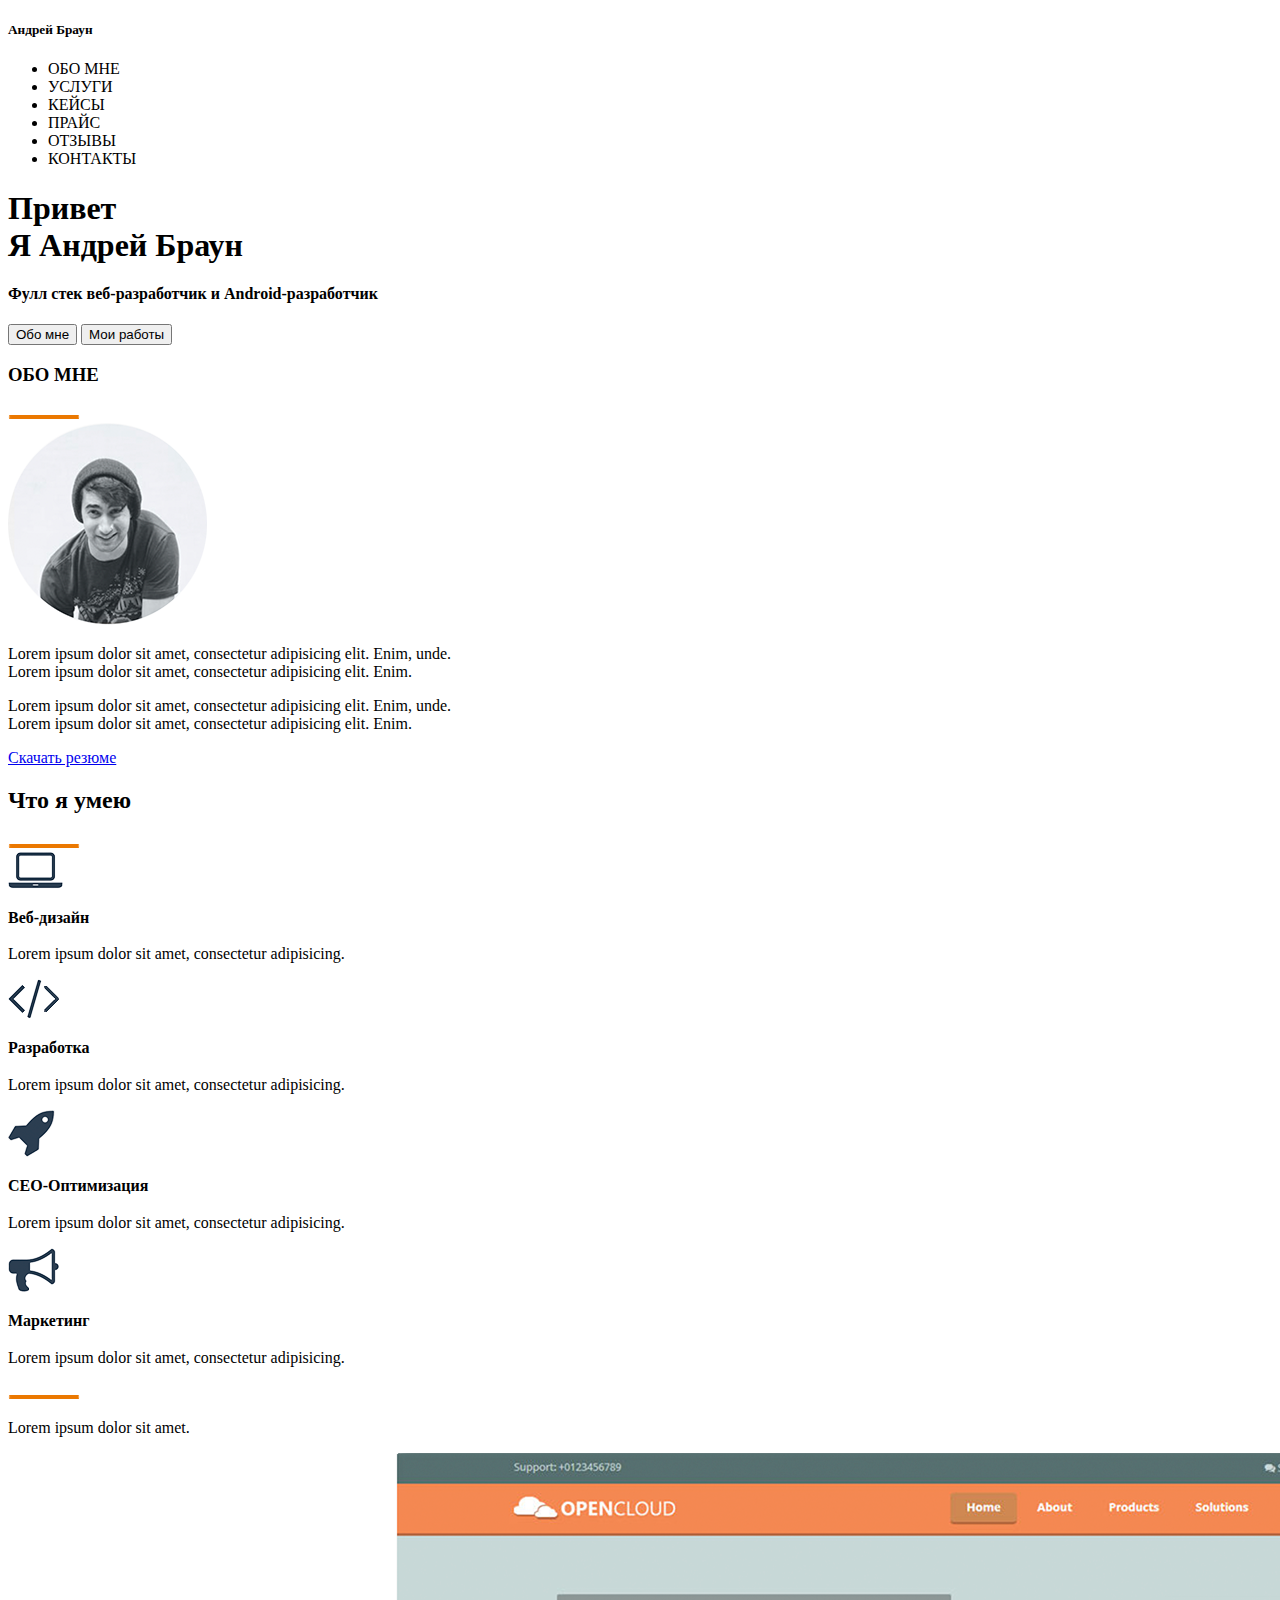
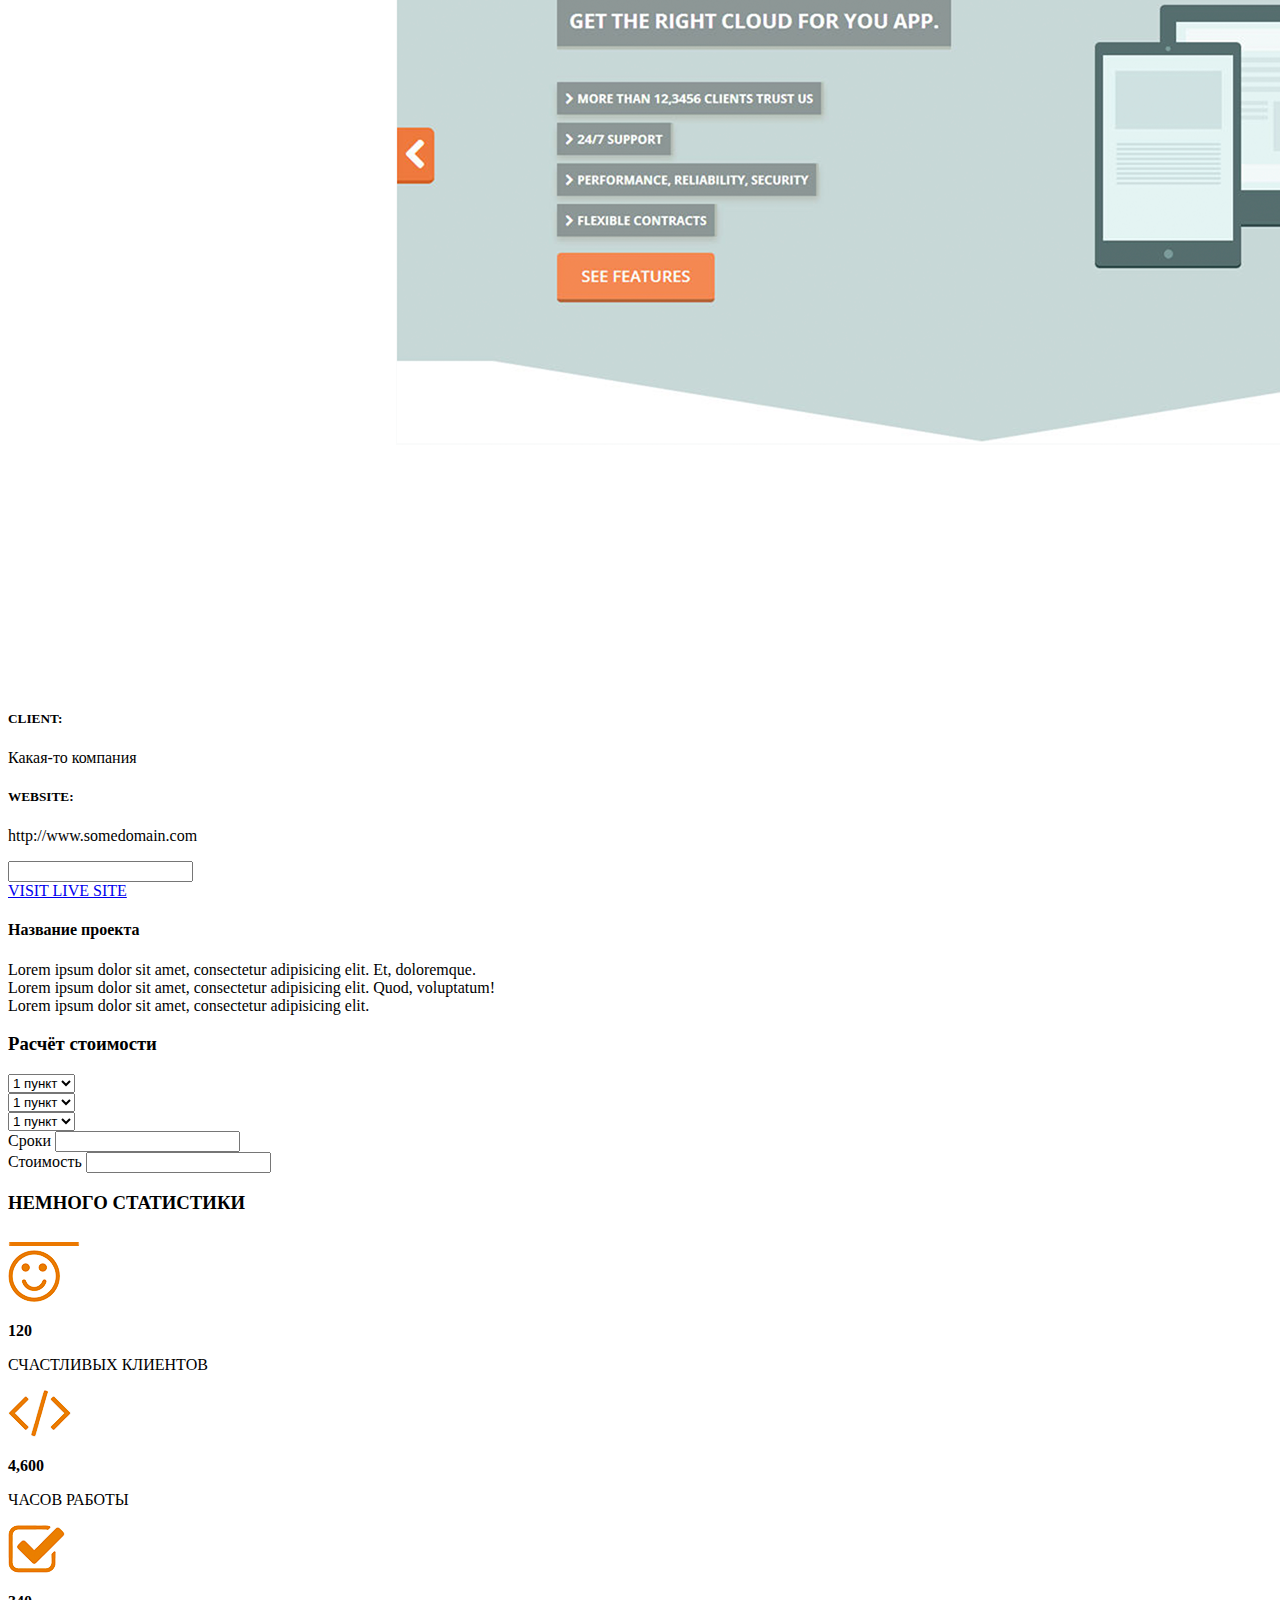
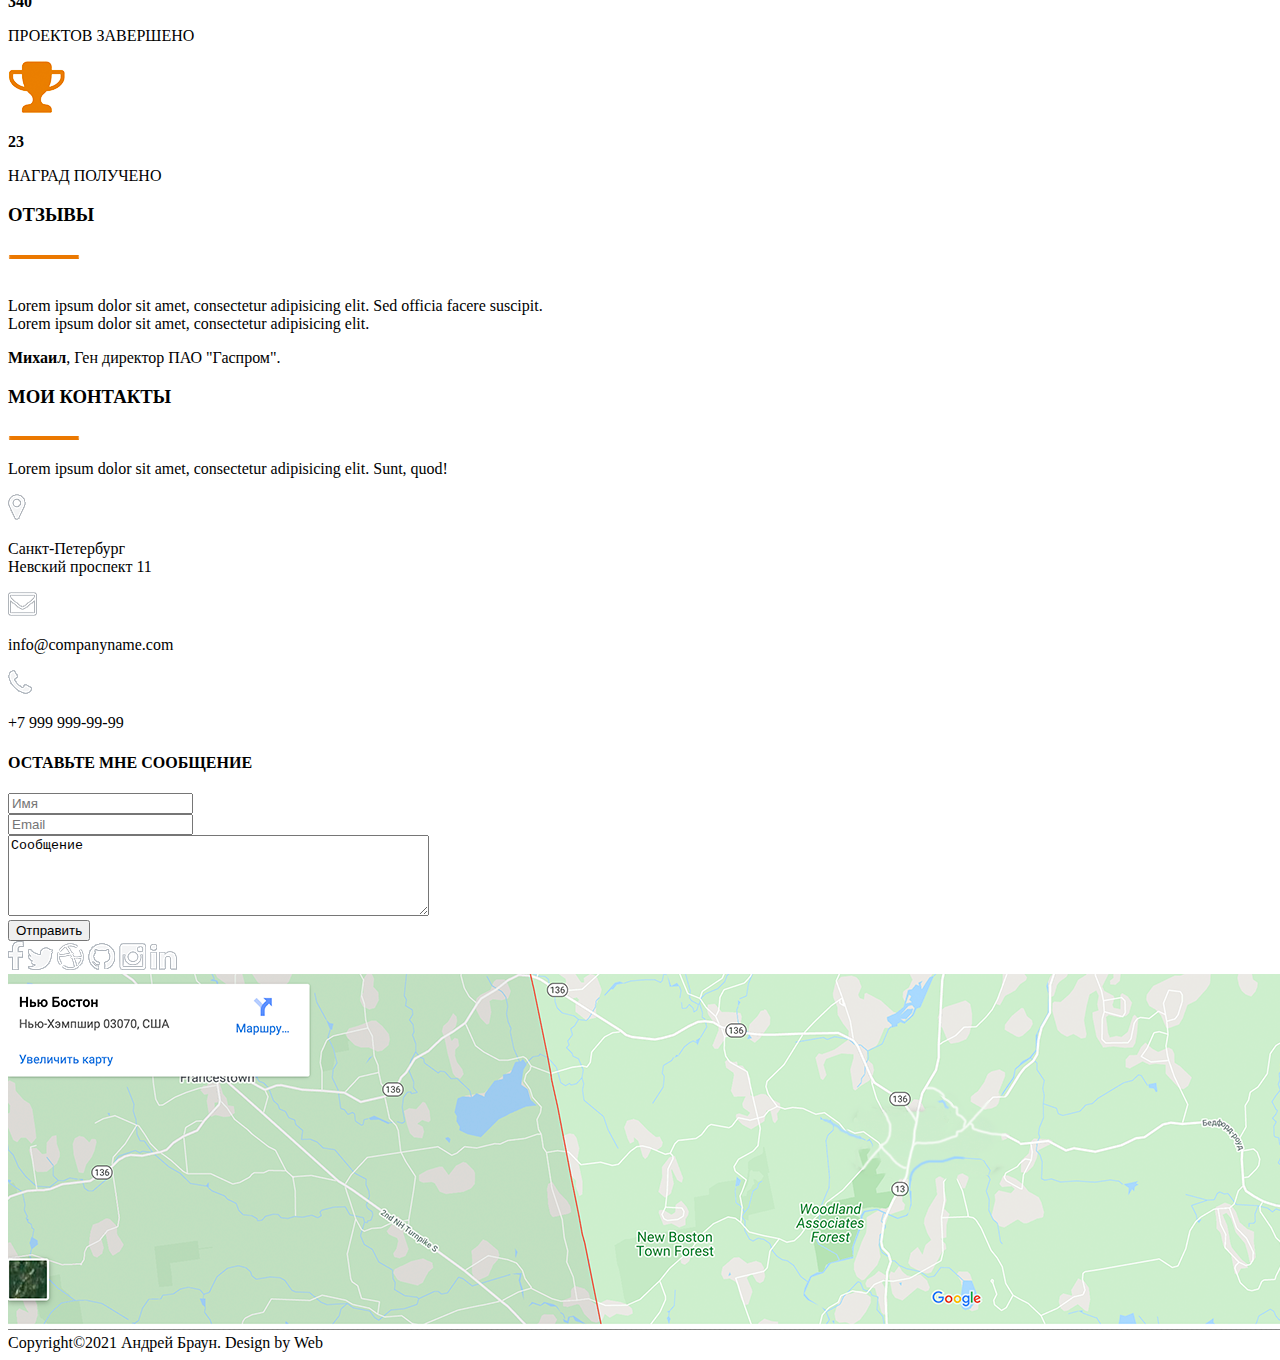
==== src/index.html @ 92b2afe1 "Залил дз на сервер" ====
<!DOCTYPE html>
<html lang="en">
<head>
    <meta charset="UTF-8">
    <title>Document</title>
    
</head>
<body>
    <header>
      <h5>Андрей Браун</h5>
       <nav>
        <div class="logo"></div>
            <div class="menu">
                <ul>
                    <li>ОБО МНЕ</li>
                    <li>УСЛУГИ</li>
                    <li>КЕЙСЫ</li>
                    <li>ПРАЙС</li>
                    <li>ОТЗЫВЫ</li>
                    <li>КОНТАКТЫ</li>
                </ul>
            </div>
        </nav>
    </header>
    
    <div class="main">
       <div class="title_container">
            <h1>
                Привет<br>
                Я Андрей Браун
            </h1>
            <h4>
                Фулл стек веб-разработчик и Android-разработчик
            </h4>
            <input type="submit" value="Обо мне">
            <input type="submit" value="Мои работы">
        </div>
    </div>
    
    <div class="about_me">
        <h3>ОБО МНЕ</h3>
        <img src="photo/Черта заголовка.png" alt="">
        <br>
        <img src="photo/фотка.png" alt="">
        <p>Lorem ipsum dolor sit amet, consectetur adipisicing elit. Enim, unde.<br>Lorem ipsum dolor sit amet, consectetur adipisicing elit. Enim.</p>
        <p>Lorem ipsum dolor sit amet, consectetur adipisicing elit. Enim, unde.<br>Lorem ipsum dolor sit amet, consectetur adipisicing elit. Enim.</p>
        <a href="#" download="resume"> Скачать резюме</a>
    </div>
    
    <div class="skills">
       <h2>Что я умею</h2>
           <img src="photo/Черта заголовка.png" alt="">
           <div class="skills_item">
              <img src="photo/ноут.png" alt="">
                <p><b>Веб-дизайн</b></p>
                <h3></h3>
                <p>Lorem ipsum dolor sit amet, consectetur adipisicing.</p>
           </div>
           <div class="skills_item">
              <img src="photo/знак.png" alt="">
               <p><b>Разработка</b></p>
                <h3></h3>
                <p>Lorem ipsum dolor sit amet, consectetur adipisicing.</p>
           </div>
           <div class="skills_item">
              <img src="photo/ракета.png" alt="">
               <p><b>CEO-Оптимизация</b></p>
                <h3></h3>
                <p>Lorem ipsum dolor sit amet, consectetur adipisicing.</p>
           </div>
           <div class="skills_item">
              <img src="photo/граммофон.png" alt="">
               <p><b>Маркетинг</b></p>
                <h3></h3>
                <p>Lorem ipsum dolor sit amet, consectetur adipisicing.</p>
           </div>
    </div>
    
    <div class=cases>
        <h3></h3>
        <img src="photo/Черта заголовка.png" alt="">
        <p>Lorem ipsum dolor sit amet.</p>
        <div class="descript">
            <img src="photo/фотка2.png" alt="">
            <h5>CLIENT:</h5>
            <p>Какая-то компания</p>
            <h5>WEBSITE:</h5>
            <p>http://www.somedomain.com</p>
            <input type="text">
        </div>
        <a href="#" download="live_site"> VISIT LIVE SITE</a>
        <div class="descript1">
            <h4>Название проекта</h4>
            <p>Lorem ipsum dolor sit amet, consectetur adipisicing elit. Et, doloremque.<br>Lorem ipsum dolor sit amet, consectetur adipisicing elit. Quod, voluptatum!<br>Lorem ipsum dolor sit amet, consectetur adipisicing elit.</p>
        </div>
    </div>
    
    <div class="cost_calculation">
        <h3>Расчёт стоимости</h3>
        <div class="type_of_site">
            <select name="list1" id="list">
                <option value="Opt1">1 пункт</option>
                <option value="Opt1">2 пункт</option>
                <option value="Opt1">3 пункт</option>
            </select>
        </div>
        <div class="design">
            <select name="list1" id="list">
                <option value="Opt1">1 пункт</option>
                <option value="Opt1">2 пункт</option>
                <option value="Opt1">3 пункт</option>
            </select>
        </div>
        <div class="adaptability">
            <select name="list1" id="list">
                <option value="Opt1">1 пункт</option>
                <option value="Opt1">2 пункт</option>
                <option value="Opt1">3 пункт</option>
            </select>
        </div>
        <div class="data">
           <div class="dedlines">
                <span>Сроки</span>
                <input type="number">
            </div>
            <div class="cost">
                <span>Стоимость</span>
                <input type="number">
            </div>
        </div>
    </div>
        
    <div class="statistics">
        <h3>НЕМНОГО СТАТИСТИКИ</h3>
        <img src="photo/Черта заголовка.png" alt="">
        <div class="smile">
            <img src="photo/смайл.png" alt="">
            <p><b>120</b></p>
            <p>СЧАСТЛИВЫХ КЛИЕНТОВ</p>
        </div>
        <div class="exp">
            <img src="photo/скобки.png" alt="">
            <p><b>4,600</b></p>
            <p>ЧАСОВ РАБОТЫ</p>
        </div>
        <div class="complete">
            <img src="photo/галочка.png" alt="">
            <p><b>340</b></p>
            <p>ПРОЕКТОВ ЗАВЕРШЕНО</p>
        </div>
        <div class="achive">
            <img src="photo/кубок.png" alt="">
            <p><b>23</b></p>
            <p>НАГРАД ПОЛУЧЕНО</p>
        </div>
    </div>
    
    <div class="reviews">
        <h3>ОТЗЫВЫ</h3>
        <img src="photo/Черта заголовка.png" alt="">
        <div class="feedback">
            <img src="" alt="">
            <p>Lorem ipsum dolor sit amet, consectetur adipisicing elit. Sed officia facere suscipit.<br>Lorem ipsum dolor sit amet, consectetur adipisicing elit.</p>
        </div>
        <div class="customer_info">
            <p><b>Михаил</b>, Ген директор ПАО "Гаспром".</p>
        </div>
    </div>
    
    <div class="my_contacts">
        <h3>МОИ КОНТАКТЫ</h3>
        <img src="photo/Черта заголовка.png" alt="">
        <p>Lorem ipsum dolor sit amet, consectetur adipisicing elit. Sunt, quod!</p>
        <div class="buttons">
            <div class="map">
                <img src="photo/гео.png" alt="">
                <p>Санкт-Петербург<br>Невский проспект 11</p>
            </div>
            <div class="email">
                <img src="photo/конверт.png" alt="">
                <p>info@companyname.com</p>
            </div>
            <div class="phone_number">
                <img src="photo/труба.png" alt="">
                <p>+7 999 999-99-99</p>
            </div>
        </div>
        <div class="letter">
            <h4>ОСТАВЬТЕ МНЕ СООБЩЕНИЕ</h4>
            <div class="name">
                <input type="text" name="text_input" placeholder="Имя">
            </div>
            <div class="email">
                <input type="text" name="text_input" placeholder="Email">
            </div>
            <div class="name">
                <textarea name="" id="" cols="50" rows="5">
Сообщение
                </textarea>
            </div>
            <div class="submit">
                <input type="submit" value="Отправить">
            </div>
            <img src="photo/фб.png" alt="">
            <img src="photo/твитер.png" alt="">
            <img src="photo/мяч.png" alt="">
            <img src="photo/киса.png" alt="">
            <img src="photo/инст.png" alt="">
            <img src="photo/ин.png" alt="">
        </div>
    </div>
    
    <div class="map">
        <img src="photo/Карта копия.png" alt="">
    </div>
    
    <footer>
        Copyright©2021 Андрей Браун. Design by Web
    </footer>
    
</body>
</html>
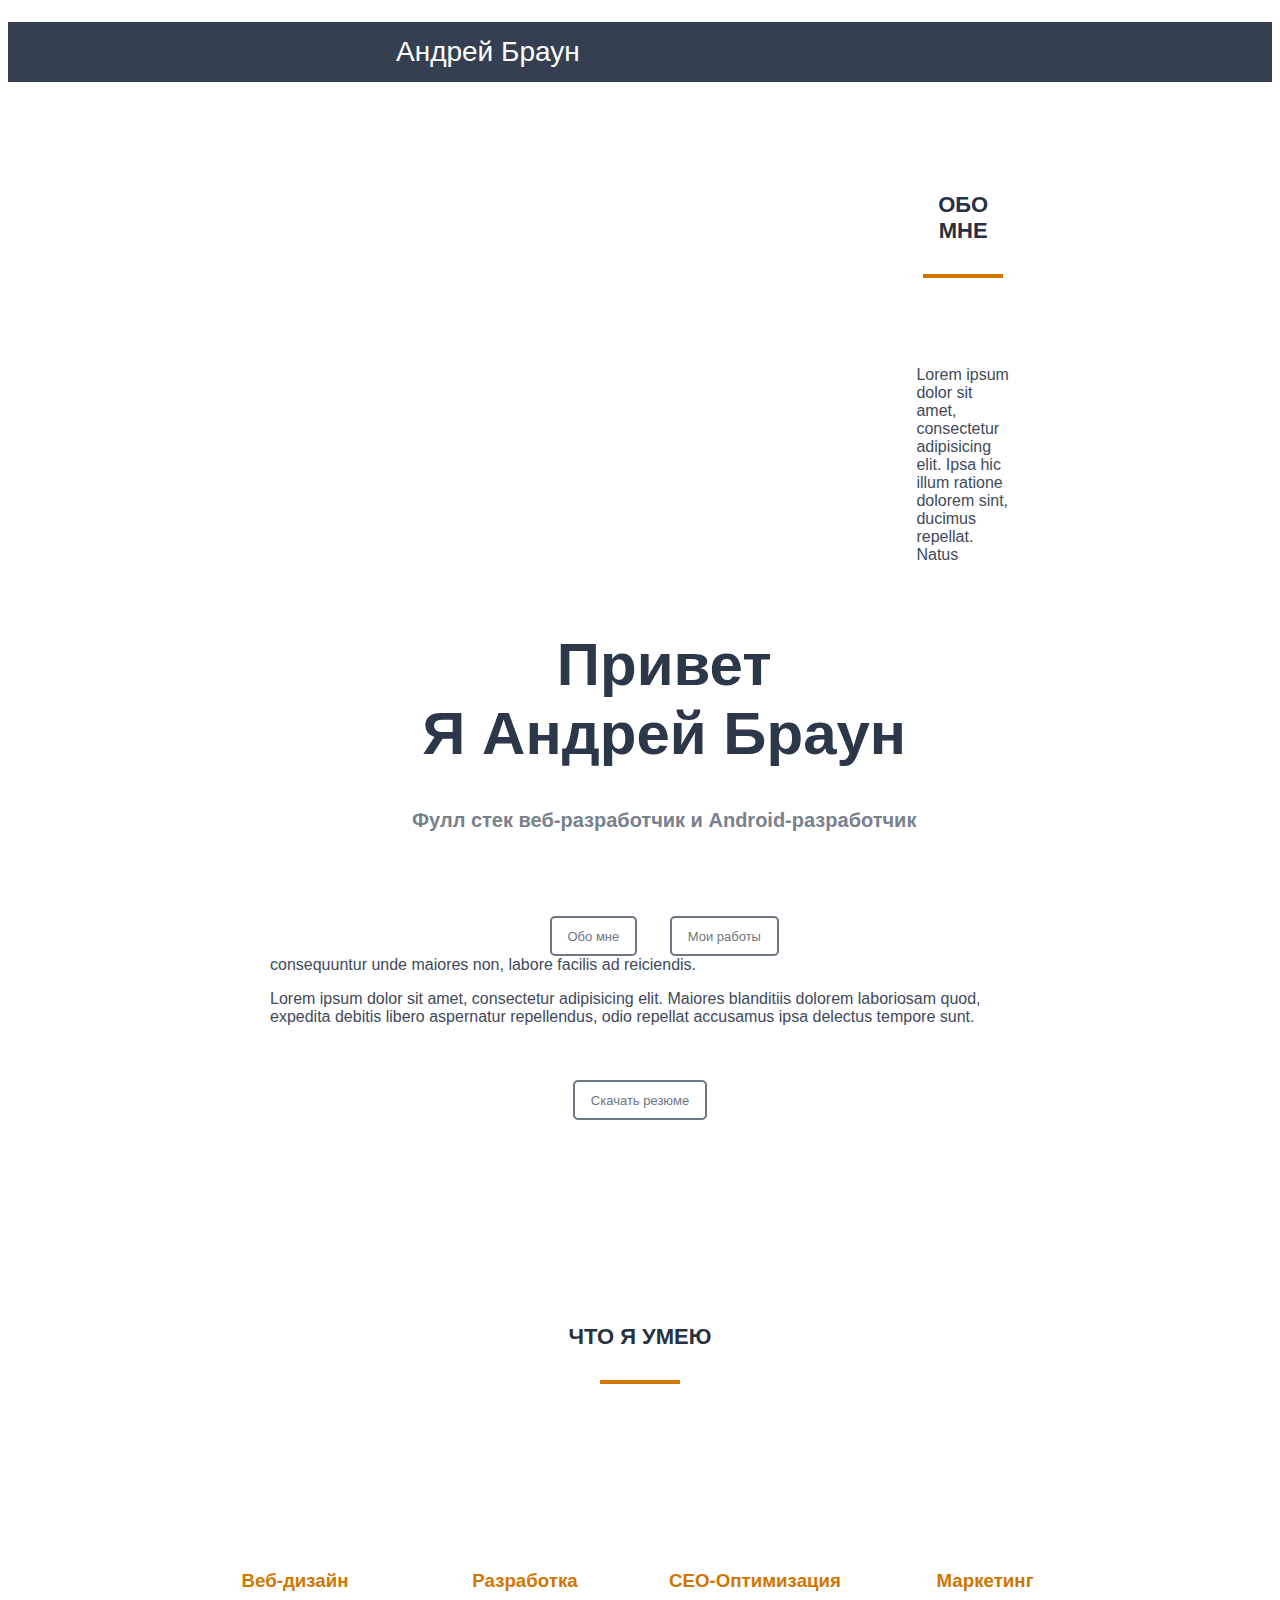
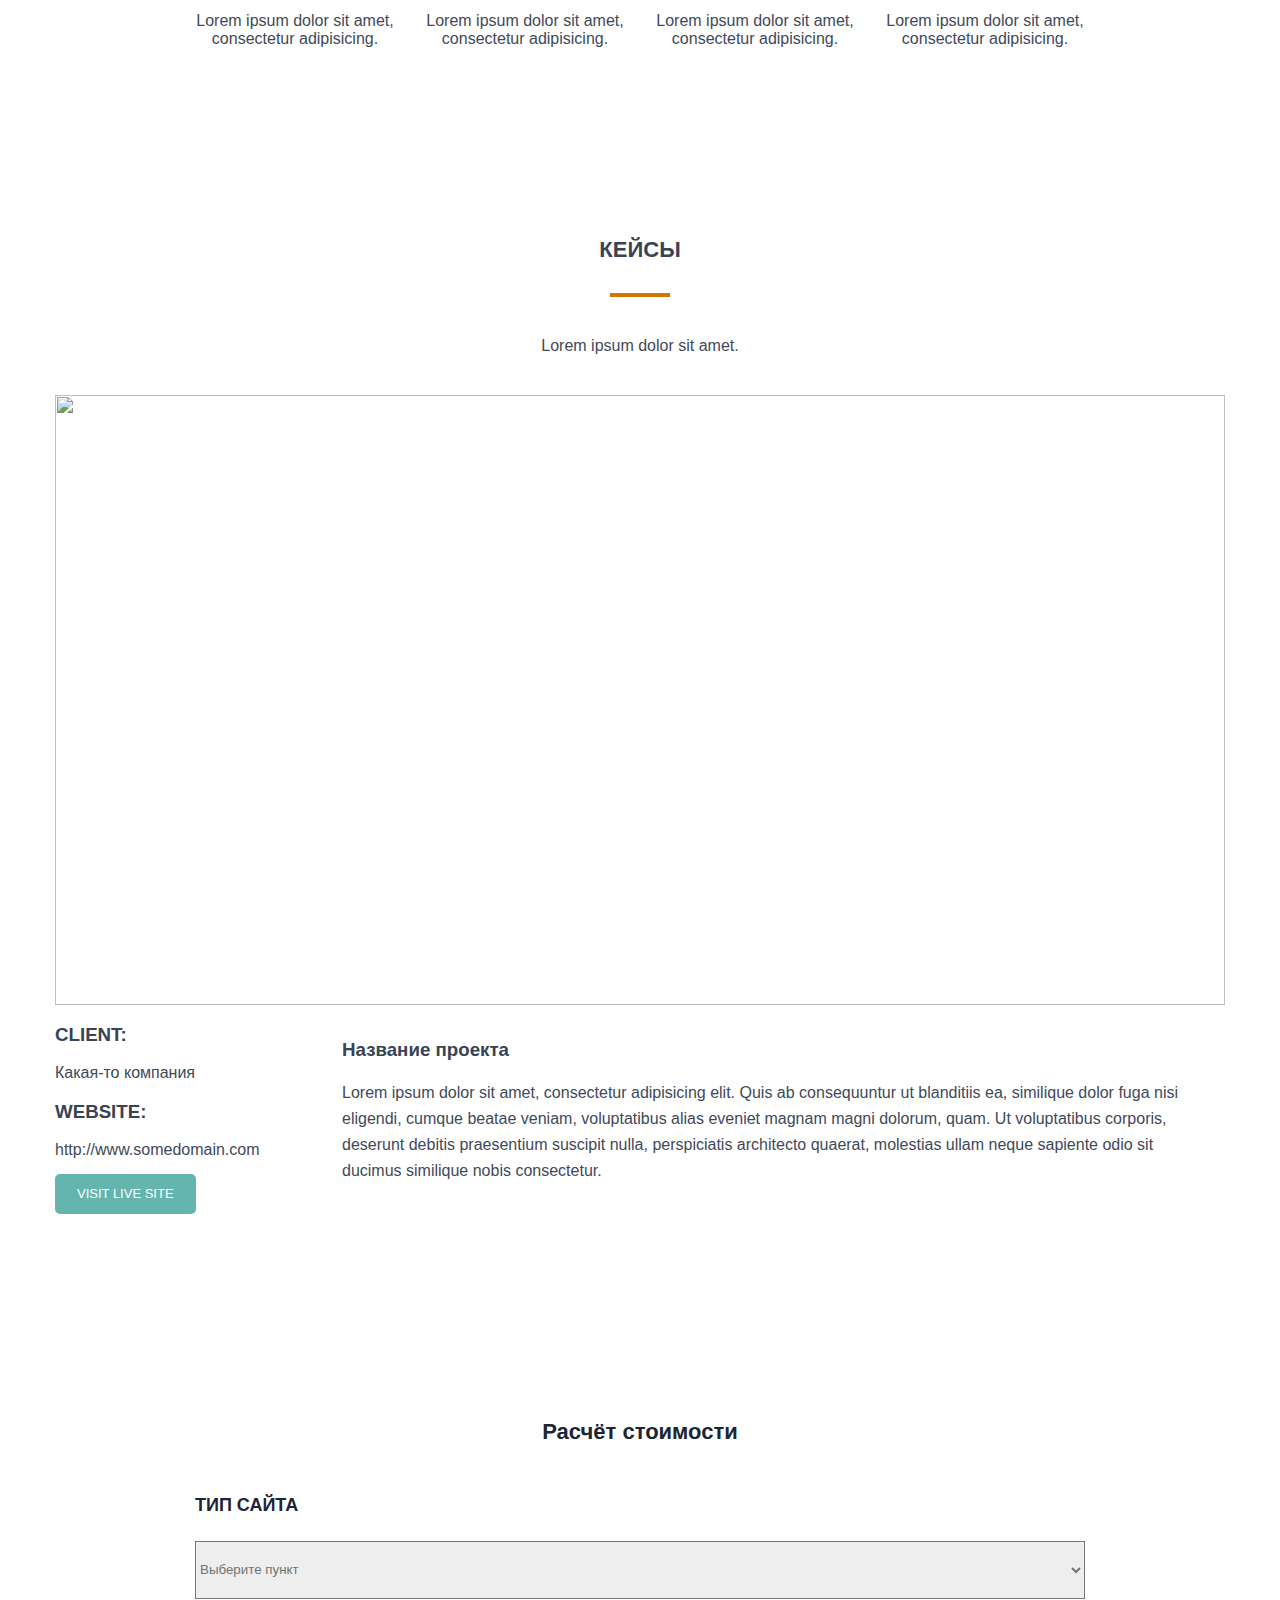
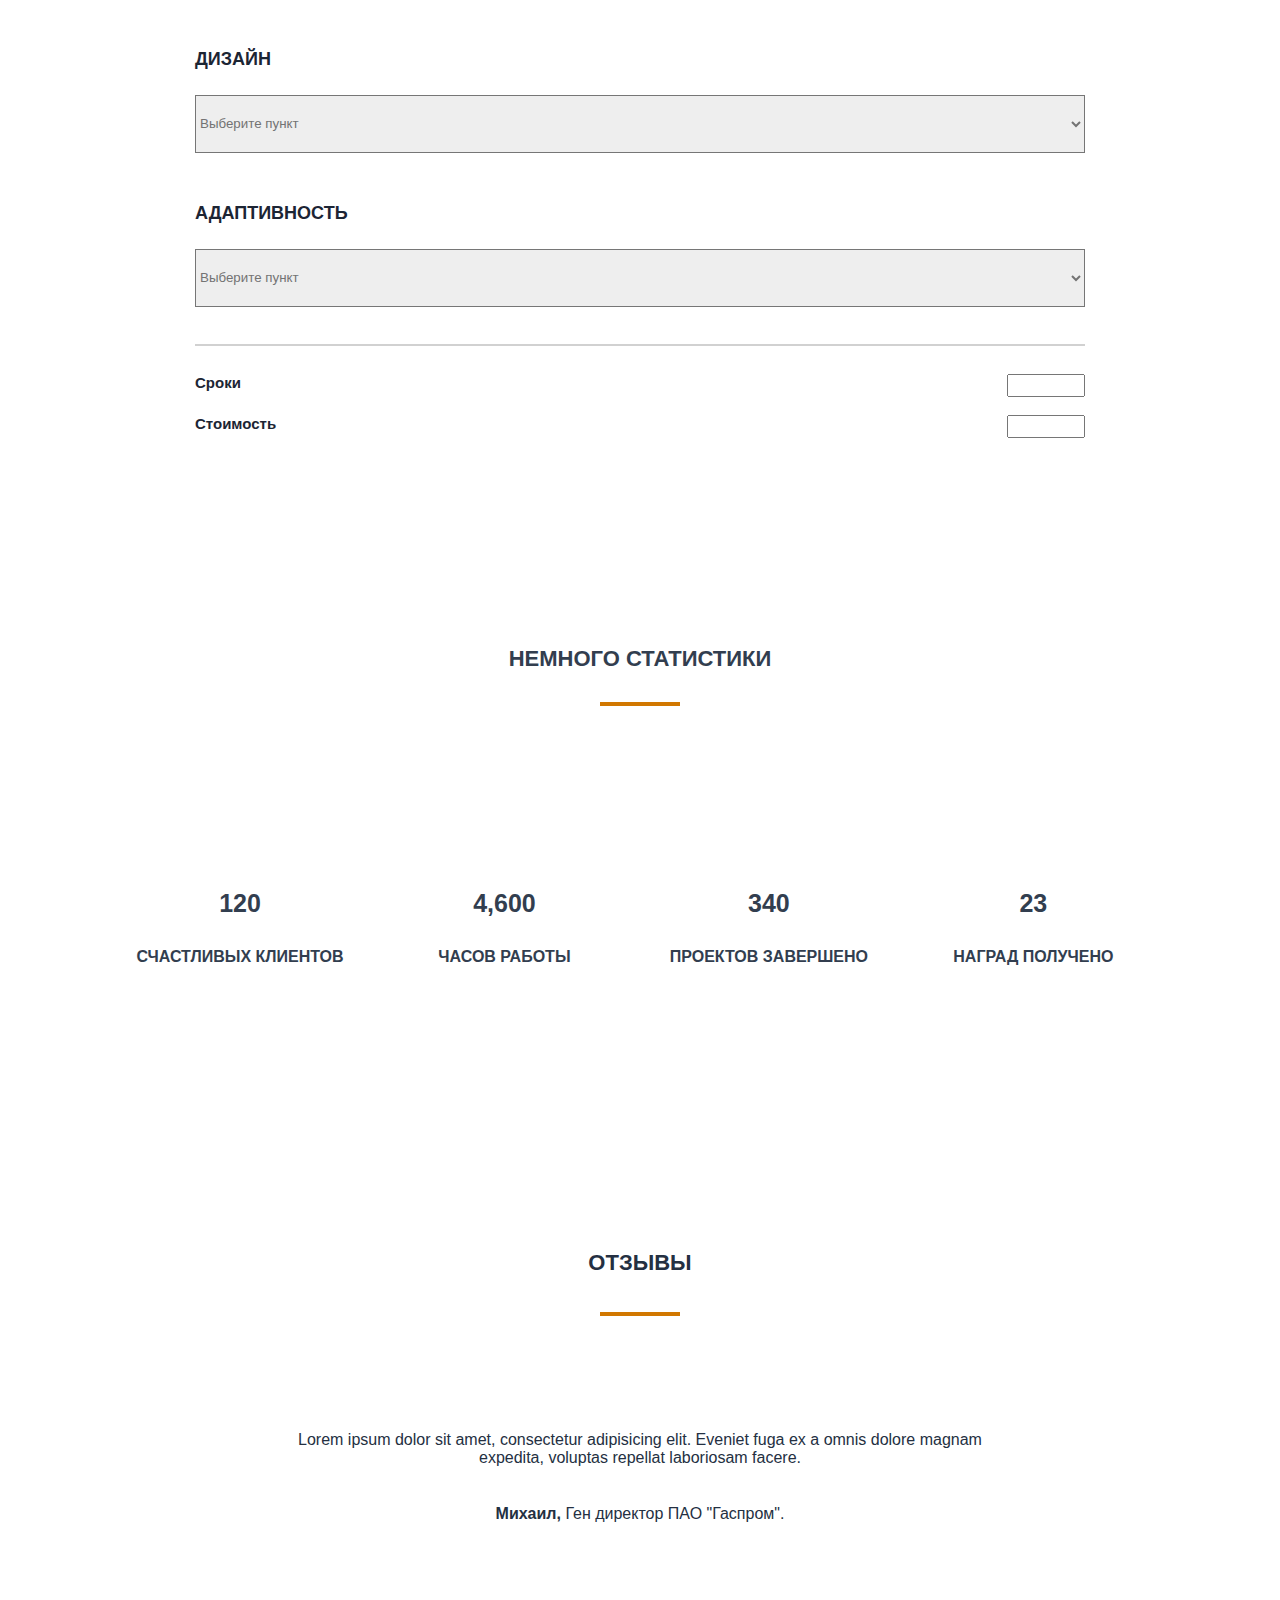
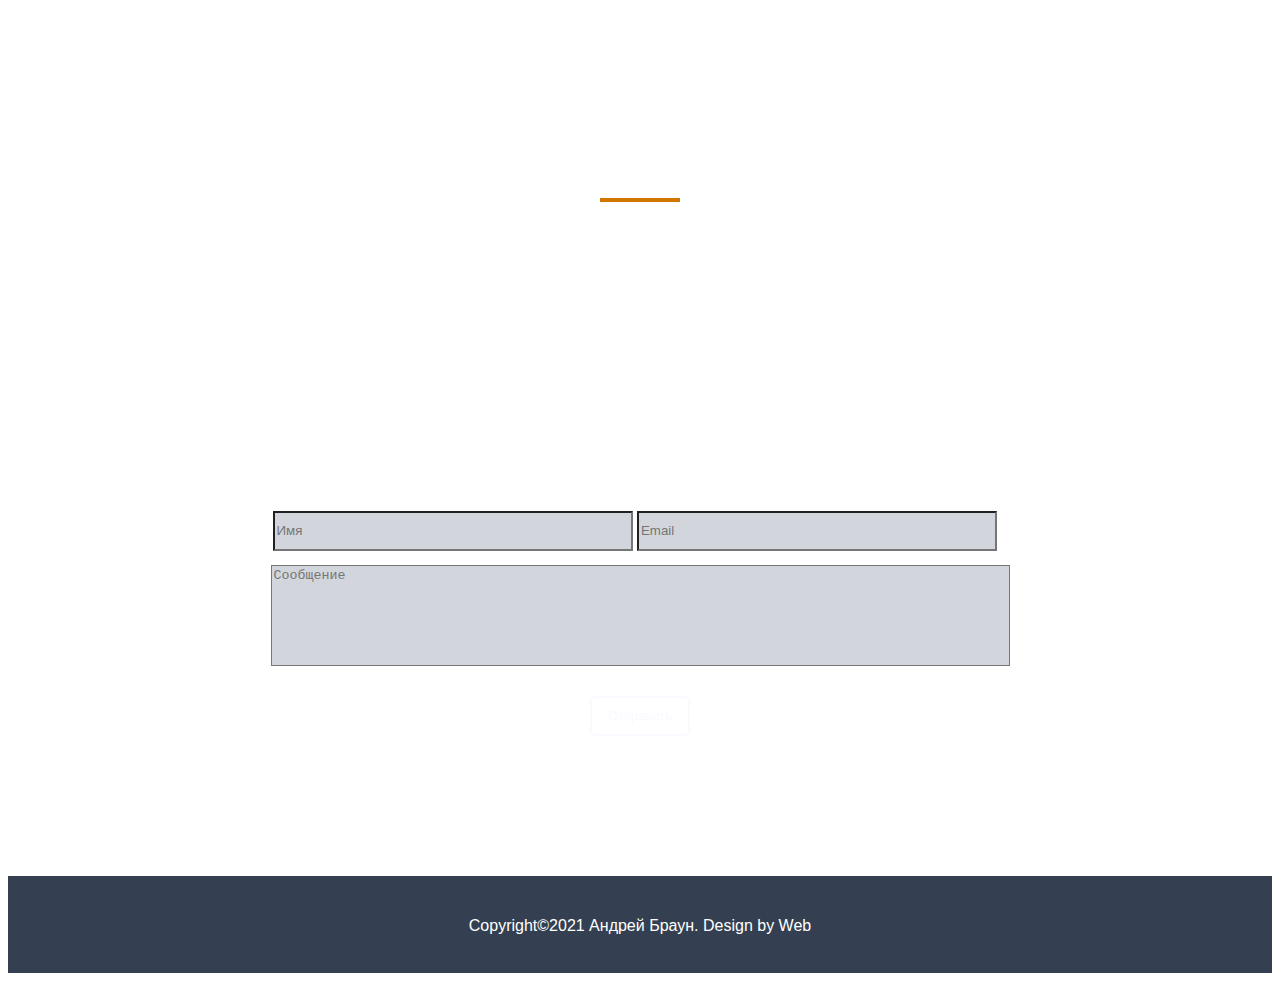
==== commit f0eb9441: "Add files via upload" ====
--- a/src/index.html
+++ b/src/index.html
@@ -2,14 +2,14 @@
 <html lang="en">
 <head>
     <meta charset="UTF-8">
-    <title>Document</title>
-    
+    <link rel="stylesheet" href="css/reset.css">
+    <link rel="stylesheet" href="css/style.css">
 </head>
 <body>
     <header>
-      <h5>Андрей Браун</h5>
+      <h5></h5>
        <nav>
-        <div class="logo"></div>
+        <div class="logo">Андрей Браун</div>
             <div class="menu">
                 <ul>
                     <li>ОБО МНЕ</li>
@@ -38,184 +38,210 @@
     </div>
     
     <div class="about_me">
-        <h3>ОБО МНЕ</h3>
-        <img src="photo/Черта заголовка.png" alt="">
+        <h2>ОБО МНЕ</h2>
+        <hr>
         <br>
-        <img src="photo/фотка.png" alt="">
-        <p>Lorem ipsum dolor sit amet, consectetur adipisicing elit. Enim, unde.<br>Lorem ipsum dolor sit amet, consectetur adipisicing elit. Enim.</p>
-        <p>Lorem ipsum dolor sit amet, consectetur adipisicing elit. Enim, unde.<br>Lorem ipsum dolor sit amet, consectetur adipisicing elit. Enim.</p>
-        <a href="#" download="resume"> Скачать резюме</a>
+        <img src="img/фотка.png" alt="">
+        <p class="firstTxt">Lorem ipsum dolor sit amet, consectetur adipisicing elit. Ipsa hic illum ratione dolorem sint, ducimus repellat. Natus consequuntur unde maiores non, labore facilis ad reiciendis.</p>
+        <p class="secondTxt">Lorem ipsum dolor sit amet, consectetur adipisicing elit. Maiores blanditiis dolorem laboriosam quod, expedita debitis libero aspernatur repellendus, odio repellat accusamus ipsa delectus tempore sunt.</p>
+        <input type="submit" value="Скачать резюме">
     </div>
     
     <div class="skills">
+      <div class="my_skills">
        <h2>Что я умею</h2>
-           <img src="photo/Черта заголовка.png" alt="">
-           <div class="skills_item">
-              <img src="photo/ноут.png" alt="">
-                <p><b>Веб-дизайн</b></p>
-                <h3></h3>
-                <p>Lorem ipsum dolor sit amet, consectetur adipisicing.</p>
-           </div>
-           <div class="skills_item">
-              <img src="photo/знак.png" alt="">
-               <p><b>Разработка</b></p>
-                <h3></h3>
-                <p>Lorem ipsum dolor sit amet, consectetur adipisicing.</p>
-           </div>
-           <div class="skills_item">
-              <img src="photo/ракета.png" alt="">
-               <p><b>CEO-Оптимизация</b></p>
-                <h3></h3>
-                <p>Lorem ipsum dolor sit amet, consectetur adipisicing.</p>
-           </div>
-           <div class="skills_item">
-              <img src="photo/граммофон.png" alt="">
-               <p><b>Маркетинг</b></p>
-                <h3></h3>
-                <p>Lorem ipsum dolor sit amet, consectetur adipisicing.</p>
-           </div>
+          <hr>
+           <div class="skills_item">
+              <img src="img/ноут.png" alt="">
+                <h3>Веб-дизайн</h3>
+                <p>Lorem ipsum dolor sit amet, consectetur adipisicing.</p>
+           </div>
+           <div class="skills_item">
+              <img src="img/знак.png" alt="">
+                <h3>Разработка</h3>
+                <p>Lorem ipsum dolor sit amet, consectetur adipisicing.</p>
+           </div>
+           <div class="skills_item">
+              <img src="img/ракета.png" alt="">
+                <h3>CEO-Оптимизация</h3>
+                <p>Lorem ipsum dolor sit amet, consectetur adipisicing.</p>
+           </div>
+           <div class="skills_item">
+              <img src="img/граммофон.png" alt="">
+                <h3>Маркетинг</h3>
+                <p>Lorem ipsum dolor sit amet, consectetur adipisicing.</p>
+           </div>
+           <div class="clear"></div>
+        </div>
     </div>
     
     <div class=cases>
-        <h3></h3>
-        <img src="photo/Черта заголовка.png" alt="">
-        <p>Lorem ipsum dolor sit amet.</p>
+        <h2>КЕЙСЫ</h2>
+        <hr>
+        <p class="post_h">Lorem ipsum dolor sit amet.</p>
+        <img src="img/фотка2.jpg" alt="">
         <div class="descript">
-            <img src="photo/фотка2.png" alt="">
-            <h5>CLIENT:</h5>
-            <p>Какая-то компания</p>
-            <h5>WEBSITE:</h5>
-            <p>http://www.somedomain.com</p>
-            <input type="text">
-        </div>
-        <a href="#" download="live_site"> VISIT LIVE SITE</a>
-        <div class="descript1">
-            <h4>Название проекта</h4>
-            <p>Lorem ipsum dolor sit amet, consectetur adipisicing elit. Et, doloremque.<br>Lorem ipsum dolor sit amet, consectetur adipisicing elit. Quod, voluptatum!<br>Lorem ipsum dolor sit amet, consectetur adipisicing elit.</p>
-        </div>
+           <div class="descript1">
+                <h3>CLIENT:</h3>
+                <p>Какая-то компания</p>
+                <h3>WEBSITE:</h3>
+                <p>http://www.somedomain.com</p>
+                <input type="submit" value="VISIT LIVE SITE">
+            </div>
+            <div class="descript2">
+                <h3>Название проекта</h3>
+                <p>Lorem ipsum dolor sit amet, consectetur adipisicing elit. Quis ab consequuntur ut blanditiis ea, similique dolor fuga nisi eligendi, cumque beatae veniam, voluptatibus alias eveniet magnam magni dolorum, quam. Ut voluptatibus corporis, deserunt debitis praesentium suscipit nulla, perspiciatis architecto quaerat, molestias ullam neque sapiente odio sit ducimus similique nobis consectetur.</p>
+            </div>
+        </div>
+        <div class="clear"></div>
     </div>
     
     <div class="cost_calculation">
-        <h3>Расчёт стоимости</h3>
+        <h2>Расчёт стоимости</h2>
         <div class="type_of_site">
-            <select name="list1" id="list">
-                <option value="Opt1">1 пункт</option>
-                <option value="Opt1">2 пункт</option>
-                <option value="Opt1">3 пункт</option>
+           <h3>ТИП САЙТА</h3>
+            <select class="mySelect" name="list1" id="list">
+                <option value="1" selected disabled>Выберите пункт</option>
+                <option value="2">1 пункт</option>
+                <option value="3">2 пункт</option>
+                <option value="4">3 пункт</option>
             </select>
         </div>
         <div class="design">
-            <select name="list1" id="list">
-                <option value="Opt1">1 пункт</option>
-                <option value="Opt1">2 пункт</option>
-                <option value="Opt1">3 пункт</option>
+           <h3>ДИЗАЙН</h3>
+            <select class="mySelect" name="list1" id="list">
+               <option value="1" selected disabled>Выберите пункт</option>
+                <option value="2">1 пункт</option>
+                <option value="3">2 пункт</option>
+                <option value="4">3 пункт</option>
             </select>
         </div>
         <div class="adaptability">
-            <select name="list1" id="list">
-                <option value="Opt1">1 пункт</option>
-                <option value="Opt1">2 пункт</option>
-                <option value="Opt1">3 пункт</option>
+           <h3>АДАПТИВНОСТЬ</h3>
+            <select class="mySelect" name="list1" id="list">
+               <option value="1" selected disabled>Выберите пункт</option>
+                <option value="2">1 пункт</option>
+                <option value="3">2 пункт</option>
+                <option value="4">3 пункт</option>
             </select>
         </div>
+        <hr>
         <div class="data">
-           <div class="dedlines">
+           <div class="deadlines">
                 <span>Сроки</span>
-                <input type="number">
+                <div class="inone">
+                    <input type="number">
+                </div>
             </div>
             <div class="cost">
                 <span>Стоимость</span>
-                <input type="number">
+                <div class="intwo">
+                    <input type="number">
+                </div>
             </div>
         </div>
     </div>
         
     <div class="statistics">
-        <h3>НЕМНОГО СТАТИСТИКИ</h3>
-        <img src="photo/Черта заголовка.png" alt="">
-        <div class="smile">
-            <img src="photo/смайл.png" alt="">
-            <p><b>120</b></p>
-            <p>СЧАСТЛИВЫХ КЛИЕНТОВ</p>
-        </div>
-        <div class="exp">
-            <img src="photo/скобки.png" alt="">
-            <p><b>4,600</b></p>
-            <p>ЧАСОВ РАБОТЫ</p>
-        </div>
-        <div class="complete">
-            <img src="photo/галочка.png" alt="">
-            <p><b>340</b></p>
-            <p>ПРОЕКТОВ ЗАВЕРШЕНО</p>
-        </div>
-        <div class="achive">
-            <img src="photo/кубок.png" alt="">
-            <p><b>23</b></p>
-            <p>НАГРАД ПОЛУЧЕНО</p>
-        </div>
+        <h2>НЕМНОГО СТАТИСТИКИ</h2>
+        <hr>
+        <div class="statistics_container">
+            <div class="statistics_item">
+                <img src="img/смайл.png" alt="">
+                <h3>120</h3>
+                <p>СЧАСТЛИВЫХ КЛИЕНТОВ</p>
+            </div>
+            <div class="statistics_item">
+                <img src="img/скобки.png" alt="">
+                <h3>4,600</h3>
+                <p>ЧАСОВ РАБОТЫ</p>
+            </div>
+            <div class="statistics_item">
+                <img src="img/галочка.png" alt="">
+                <h3>340</h3>
+                <p>ПРОЕКТОВ ЗАВЕРШЕНО</p>
+            </div>
+            <div class="statistics_item">
+                <img src="img/кубок.png" alt="">
+                <h3>23</h3>
+                <p>НАГРАД ПОЛУЧЕНО</p>
+            </div>
+        </div>
+        <div class="clear"></div>
     </div>
     
     <div class="reviews">
-        <h3>ОТЗЫВЫ</h3>
-        <img src="photo/Черта заголовка.png" alt="">
+        <h2>ОТЗЫВЫ</h2>
+        <hr>
         <div class="feedback">
-            <img src="" alt="">
-            <p>Lorem ipsum dolor sit amet, consectetur adipisicing elit. Sed officia facere suscipit.<br>Lorem ipsum dolor sit amet, consectetur adipisicing elit.</p>
+            <img src="img/фотка3.png" alt="">
+            <p>Lorem ipsum dolor sit amet, consectetur adipisicing elit. Eveniet fuga ex a omnis dolore magnam expedita, voluptas repellat laboriosam facere.</p>
         </div>
         <div class="customer_info">
-            <p><b>Михаил</b>, Ген директор ПАО "Гаспром".</p>
+            <p><span>Михаил,</span> Ген директор ПАО "Гаспром".</p>
         </div>
     </div>
     
     <div class="my_contacts">
-        <h3>МОИ КОНТАКТЫ</h3>
-        <img src="photo/Черта заголовка.png" alt="">
+        <h2>МОИ КОНТАКТЫ</h2>
+        <hr>
         <p>Lorem ipsum dolor sit amet, consectetur adipisicing elit. Sunt, quod!</p>
         <div class="buttons">
-            <div class="map">
-                <img src="photo/гео.png" alt="">
-                <p>Санкт-Петербург<br>Невский проспект 11</p>
-            </div>
-            <div class="email">
-                <img src="photo/конверт.png" alt="">
+            <div class="buttons_item">
+                <img src="img/гео.png" alt="">
+                <p class="geo">Санкт-Петербург Невский проспект 11</p>
+            </div>
+            <div class="buttons_item">
+                <img src="img/конверт.png" alt="">
                 <p>info@companyname.com</p>
             </div>
-            <div class="phone_number">
-                <img src="photo/труба.png" alt="">
+            <div class="buttons_item">
+                <img src="img/труба.png" alt="">
                 <p>+7 999 999-99-99</p>
             </div>
+            <div class="clear"></div>
         </div>
         <div class="letter">
-            <h4>ОСТАВЬТЕ МНЕ СООБЩЕНИЕ</h4>
-            <div class="name">
-                <input type="text" name="text_input" placeholder="Имя">
-            </div>
-            <div class="email">
-                <input type="text" name="text_input" placeholder="Email">
-            </div>
-            <div class="name">
-                <textarea name="" id="" cols="50" rows="5">
-Сообщение
-                </textarea>
+            <h2>ОСТАВЬТЕ МНЕ СООБЩЕНИЕ</h2>
+            <div class="namema">
+                <input class="dat" type="text" name="text_input" placeholder="Имя">
+                <input class="dat" type="text" name="text_input" placeholder="Email">
+            </div>
+            <div class="lett">
+                <textarea placeholder="Сообщение" name="" id="" cols="50" rows="5"></textarea>
             </div>
             <div class="submit">
                 <input type="submit" value="Отправить">
             </div>
-            <img src="photo/фб.png" alt="">
-            <img src="photo/твитер.png" alt="">
-            <img src="photo/мяч.png" alt="">
-            <img src="photo/киса.png" alt="">
-            <img src="photo/инст.png" alt="">
-            <img src="photo/ин.png" alt="">
+            <div class="socials">
+               <div class="networks">
+                   <img src="img/фб.png" alt="">
+               </div>
+               <div class="networks">
+                   <img src="img/твитер.png" alt="">
+               </div>
+               <div class="networks">
+                   <img src="img/мяч.png" alt="">
+               </div>
+               <div class="networks">
+                   <img src="img/киса.png" alt="">
+               </div>
+               <div class="networks">
+                   <img src="img/инст.png" alt="">
+               </div>
+               <div class="networks">
+                   <img src="img/ин.png" alt="">
+               </div>  
+            </div>
         </div>
     </div>
     
     <div class="map">
-        <img src="photo/Карта копия.png" alt="">
+        <img src="img/mappa.jpg" alt="">
     </div>
     
     <footer>
-        Copyright©2021 Андрей Браун. Design by Web
+        <p>Copyright©2021 Андрей Браун. Design by Web</p>
     </footer>
     
 </body>
--- a/src/css/style.css
+++ b/src/css/style.css
@@ -0,0 +1,558 @@
+body{
+    font-family: Arial, sans-serif;
+}
+
+nav{
+    width: 100%;
+    height: 60px;
+    background: #344051;
+}
+
+.logo{
+    color: #fff;
+    font-size: 28px;
+    line-height: 60px;
+    padding-left: 388px;
+    float: left;
+}
+
+.menu{
+    float: left;
+    padding-left: 432px;
+}
+
+.menu li{
+    float: left;
+    color: #fff;
+    line-height: 60px;
+    margin-right: 40px;
+    font-size: 16px;
+}
+
+.main{
+    width: 100%;
+    background: url(../img/boy.png) 90% 100%/auto 85% no-repeat, url(../img/bg.jpg) center/cover no-repeat;
+    height: calc(100% - 60px);
+    
+}
+
+.title_container{
+    float: left;
+    margin: 432px 0px 0px 404px;
+    color: #2c384a;
+    text-align: center;
+}
+
+.title_container h1{
+    font-size: 60px;
+    font-weight: bold;
+}
+
+.title_container h4{
+    margin-top: 40px;
+    font-size: 20px;
+    color: #79818d;
+}
+
+.title_container input{
+    height: 40px;
+    text-align: center;
+    border: 2px solid #6d7682;
+    background: none;
+    border-radius: 5px;
+    color: #6d7682;
+    font-size: 13px;
+    padding: 0px 16px;
+    margin: 58px 14px 0px 14px;
+}
+
+.about_me{
+    width: 740px;
+    margin: 0 auto;
+    text-align: center;
+}
+
+.about_me h2{
+    text-align: center;
+    font-size: 22px;
+    margin: 110px auto 10px auto;
+    color: #263244;
+    font-weight: bold;
+}
+
+.about_me p{
+    color: #3f495a;
+    text-align: left;
+}
+
+.about_me img{
+    display: block;
+    margin: 0 auto;
+}
+
+.about_me hr{
+    height: 4px;
+    border: none;
+    background: #d17700;
+    width: 80px;
+    margin: 30px auto 40px auto;
+}
+
+.about_me p{
+    margin-top: 30px;
+}
+
+.about_me .secondTxt{
+    margin-top: 15px;
+}
+
+.about_me input{
+    height: 40px;
+    text-align: center;
+    border: 2px solid #6d7682;
+    background: none;
+    border-radius: 5px;
+    color: #6d7682;
+    font-size: 13px;
+    padding: 0px 16px;
+    margin: 38px 0px 102px 0px
+    
+}
+
+.skills h2{
+    text-align: center;
+    font-size: 22px;
+    margin: 0px auto;
+    color: #263244;
+    font-weight: bold;
+    text-transform: uppercase;
+}
+
+.skills{
+    width: 100%;
+    height: 505px;
+    background: url(../img/bg2.jpg) center/cover no-repeat;
+}
+
+.my_skills{
+    width: 920px;
+    margin: 0px auto;
+}
+
+.my_skills h2{
+    padding-top: 102px;
+}
+
+.skills_item img{
+    height: 47px;
+    margin: 20px auto;
+    text-align: center;
+}
+
+.skills_item h3{
+    margin-top: 40px;
+    font-weight: bold;
+    color: #cf7600;
+    margin-bottom: 20px;
+}
+
+.skills_item p{
+    color: #3f495a;
+}
+
+.clear{
+    clear: left;
+}
+
+.skills hr{
+    height: 4px;
+    border: none;
+    background: #d17700;
+    width: 80px;
+    margin: 30px auto 102px auto;
+}
+
+.skills_item{
+    float: left;
+    width: 230px;
+    text-align: center;
+}
+
+.cases{
+    margin: 110px auto 0 auto;
+    text-align: center;
+    color: #3f495a;
+    width: 1170px;
+}
+
+.cases h2{
+    text-align: center;
+    font-size: 22px;
+    margin: 0px auto;
+    color: #384354;
+    font-weight: bold;
+    text-transform: uppercase;
+}
+
+.cases hr{
+    height: 4px;
+    border: none;
+    background: #d17700;
+    width: 60px;
+    margin: 30px auto 35px auto;
+}
+
+.cases .post_h{
+    margin: 40px 0 40px 0;
+    color: #3f495a;
+}
+
+.cases img{
+    margin: 0 auto;
+    text-align: center;
+    display: block;
+    height: 610px;
+    width: 1170px
+}
+.descript{
+    text-align: left;
+    
+}
+
+.descript1 h3{
+    margin-bottom: 18px;
+    font-weight: bold;
+    color: #384354;
+}
+
+.descript1{
+    float: left;
+    width: 287px;
+}
+
+.descript2 h3{
+    font-weight: bold;
+    color: #384354;
+}
+
+.descript2{
+    padding-top: 15px;
+    width: 1150px;
+}
+
+.descript2 p{
+    line-height: 26px;
+}
+
+.descript p{
+    margin-bottom: 15px;
+    color: #3f495a;
+}
+
+.descript input{
+    height: 40px;
+    text-align: center;
+    border: 2px solid #63b5ae;
+    background-color: #63b5ae;
+    border-radius: 5px;
+    color: #fff;
+    font-size: 13px;
+    padding: 0px 20px;
+}
+
+.cost_calculation{
+    width: 890px;
+    margin: 110px auto 0 auto;
+    text-align: center;
+}
+
+.cost_calculation h2{
+    font-size: 22px;
+    margin: 205px auto 10px auto;
+    color: #1c2534;
+    font-weight: bold;
+}
+
+.cost_calculation h3{
+    font-size: 18px;
+    color: #1c2534;
+    font-weight: bold;
+    margin: 50px 0 25px 0;
+    text-align: left;
+}
+
+.mySelect{
+    display: block;
+    height: 58px;
+    width: 890px;
+    background: #eeeeee;
+    color: #737373;
+}
+
+.cost_calculation hr{
+    height: 2px;
+    border: none;
+    background: #d1d1d1;
+    width: 890px;
+    margin: 37px auto 28px auto;
+}
+
+.data{
+    text-align: left;
+    width: 890px
+}
+
+.deadlines{
+    margin-bottom: 23px;
+}
+
+.data span{
+    width: 100px;
+    font-size: 15px;
+    font-weight: bold;
+    color: #1c2534;
+}
+
+.inone{
+    float: right;
+}
+
+.intwo{
+    float: right;
+}
+
+.data input{
+    width: 70px;
+    color: #1c2534;
+    font-weight: bold;
+    font-size: 15px;
+}
+
+.statistics{
+    width: 100%;
+    height: 500px;
+    background: url(../img/bg3.jpg) center/cover no-repeat;
+}
+
+.statistics_container{
+    width: 1060px;
+    margin: 0 auto;
+}
+
+.statistics_item{
+    display: inline-block;
+    width: 260px;
+    text-align: center;
+}
+
+.statistics h2{
+    padding-top: 103px;
+    text-align: center;
+    font-size: 22px;
+    margin: 110px auto 10px auto;
+    color: #323e4f;
+    font-weight: bold;
+}
+
+.statistics hr{
+    height: 4px;
+    border: none;
+    background: #d17700;
+    width: 80px;
+    margin: 30px auto 121px auto;
+}
+
+.statistics p{
+    color: #323e4f;
+    font-weight: bold;
+}
+
+.statistics_item img{
+    height: 48px;
+    margin-bottom: 33px;
+    
+}
+
+.statistics_item h3{
+    font-weight: bold;
+    font-size: 25px;
+    margin-bottom: 30px;
+    color: #323e4f
+}
+
+.reviews{
+    color: #243042;
+    width: 691px;
+    margin: 0 auto;
+}
+
+.reviews h2{
+    padding-top: 103px;
+    text-align: center;
+    font-size: 22px;
+    margin: 104px auto 0px auto;
+    color: #243042;
+    font-weight: bold;
+}
+
+.reviews hr{
+    height: 4px;
+    border: none;
+    background: #d17700;
+    width: 80px;
+    margin: 36px auto 60px auto;
+}
+
+.feedback img{
+    margin-bottom: 35px;
+}
+
+.feedback{
+    text-align: center;
+    margin-bottom: 38px;
+}
+
+.customer_info{
+    text-align: center;
+}
+
+.customer_info span{
+    font-weight: bold;
+}
+
+.my_contacts{
+    width: 100%;
+    height: 809px;
+    background: url(../img/bg4.jpg) center/cover no-repeat;
+    color: #ffffff;
+}
+
+.my_contacts>h2{
+    padding-top: 106px;
+    text-align: center;
+    font-size: 22px;
+    margin: 110px auto 10px auto;
+    color: #ffffff;
+    font-weight: bold;
+}
+
+.my_contacts hr{
+    height: 4px;
+    border: none;
+    background: #d17700;
+    width: 80px;
+    margin: 33px auto 33px auto;
+}
+
+.my_contacts>p{
+    text-align: center;
+    margin-bottom: 48px;
+}
+
+.buttons{
+    margin: 0 auto;
+    width: 700px;
+    margin-bottom: 40px;
+}
+
+.buttons_item{
+    float: left;
+    text-align: center;
+    width: 33%;
+}
+
+.geo{
+    width: 150px;
+    margin: 0 auto;
+}
+
+.buttons img{
+    height: 23px;
+    display: inline-block;
+    text-align: center;
+    margin-bottom: 18xp;
+}
+
+.buttons p{
+    margin-top: 18px;
+}
+
+.letter h2{
+    text-align: center;
+    font-size: 22px;
+    margin: 0px auto;
+    color: #ffffff;
+    font-weight: bold;
+    margin-bottom: 45px;
+}
+
+.namema{
+    margin: 0 auto;
+    width: 735px;
+    margin-bottom: 14px;
+}
+
+.dat{
+    display: inline-block;
+    margin: 0 auto;
+    width: 352px;
+    height: 34px;
+    background: #d2d6dc;
+}
+
+.lett textarea{
+    height: 95px;
+    display: block;
+    overflow: auto;
+    resize: none;
+    width: 733px;
+    margin: 0 auto;
+    background: #d2d6dc;
+    margin-bottom: 30px;
+}
+
+.submit{
+    margin: 0 auto;
+    display: block;
+}
+
+.submit input{
+    display: block;
+    margin: 0 auto;
+    height: 40px;
+    text-align: center;
+    border: 2px solid #f9faff;
+    background: none;
+    border-radius: 5px;
+    color: #f9faff;
+    font-size: 13px;
+    padding: 0px 16px;
+    margin-bottom: 67px;
+}
+
+.socials{
+    margin: 0 auto;
+    text-align: center;
+    width: 482px;
+}
+
+.networks{
+    display: inline-block;
+    width: 15.7%;
+}
+
+.map img{
+    width: 100%;
+}
+
+footer{
+    width: 100%;
+    height: 97px;
+    background: #344051;
+}
+
+footer p{
+    padding: 41px;
+    color: #fff;
+    text-align: center;
+}
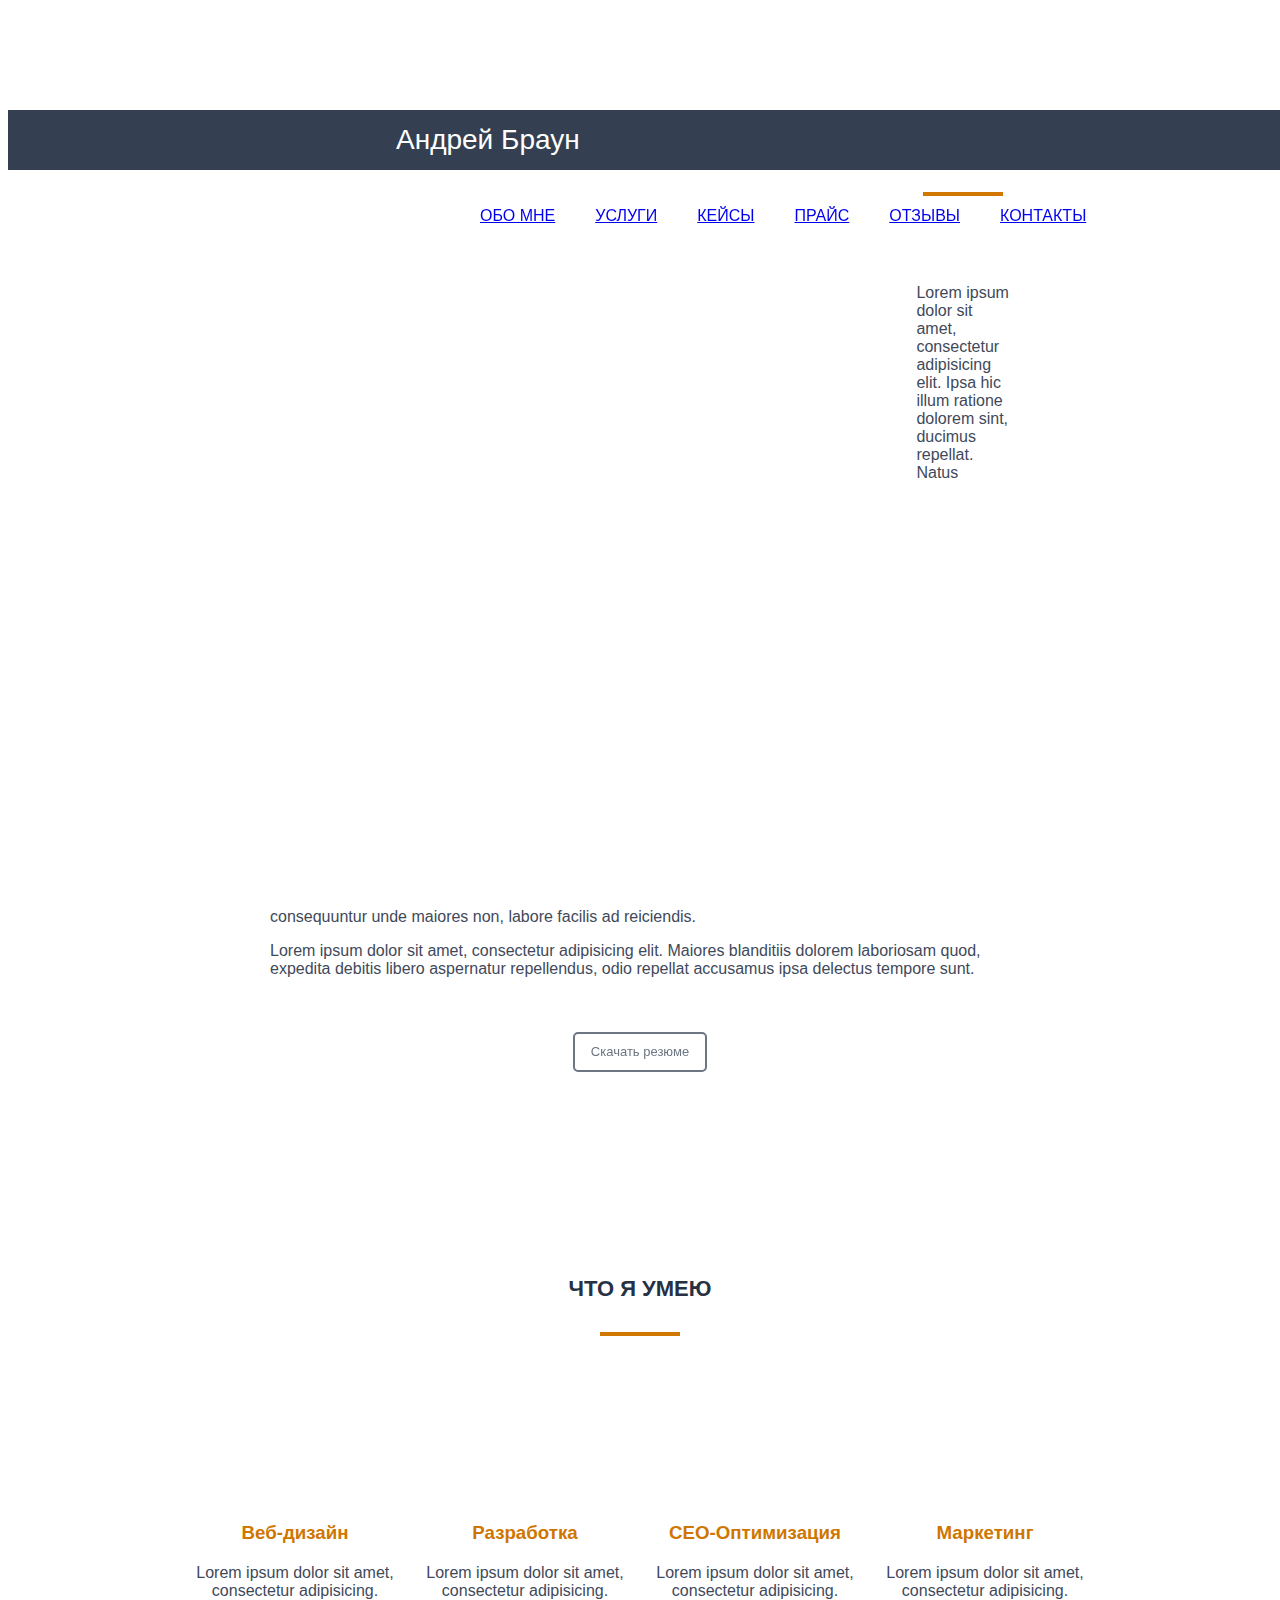
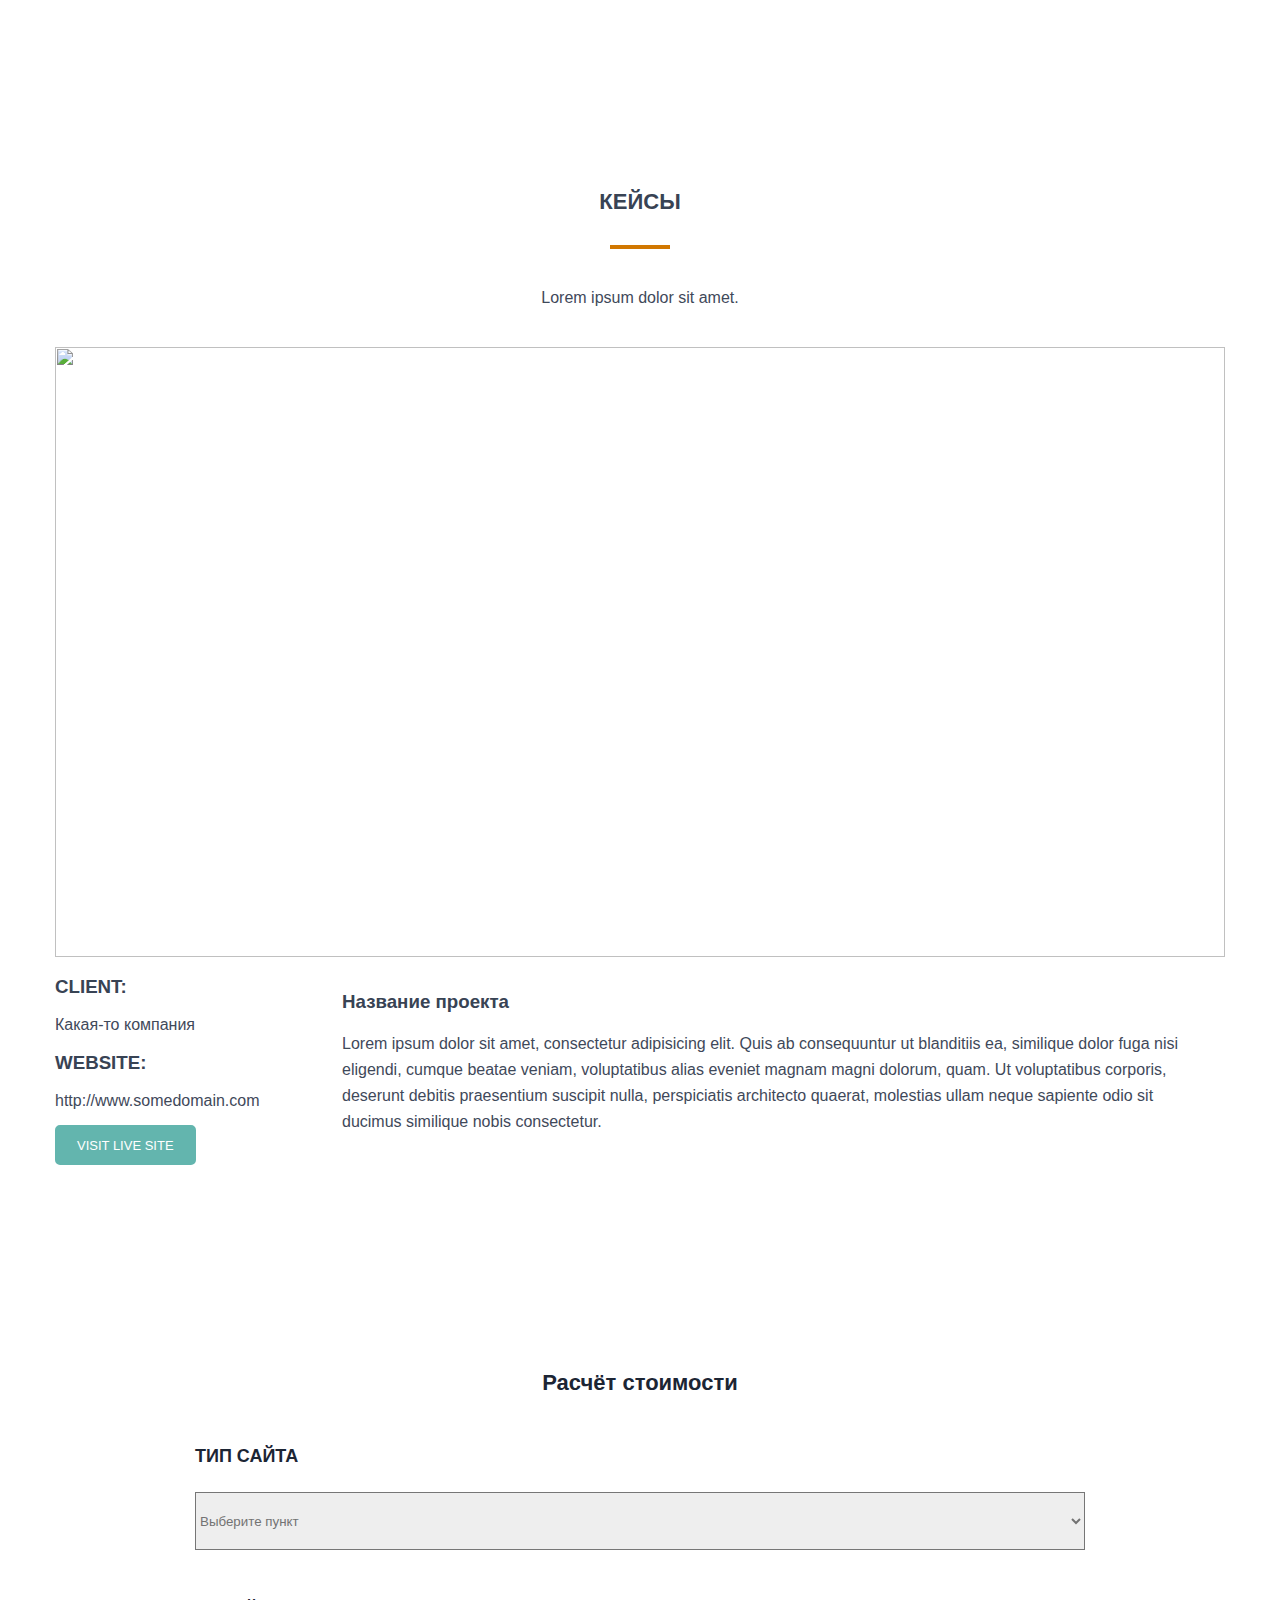
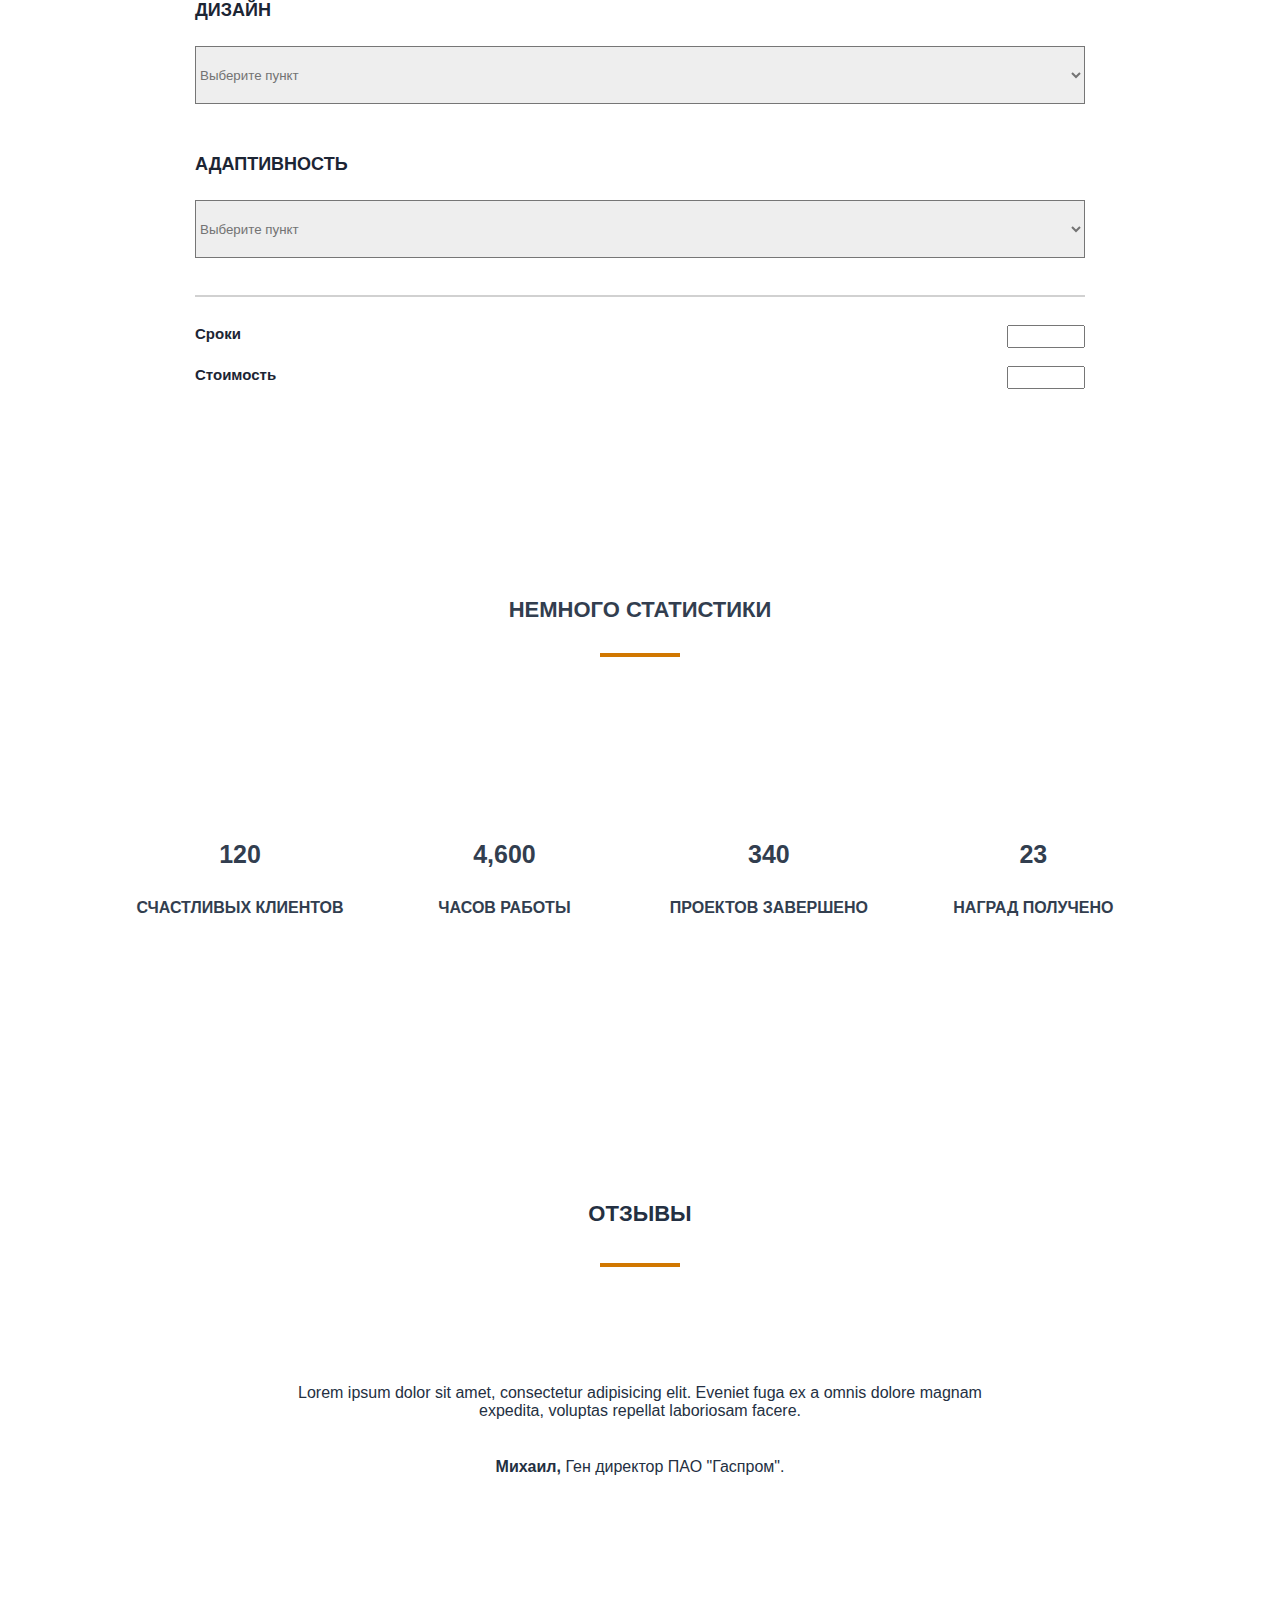
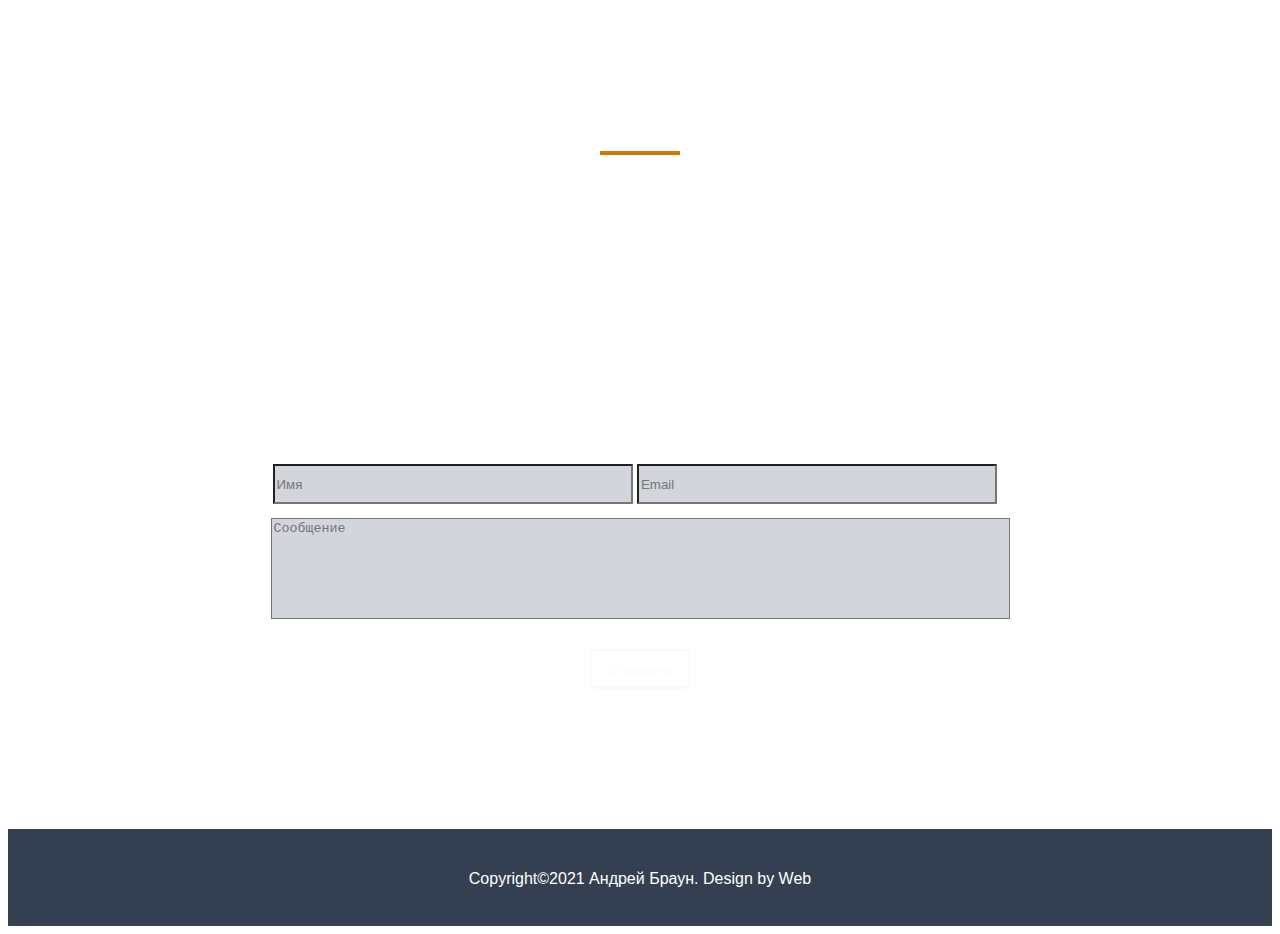
==== commit 4b62fb83: "ДЗ 6-го раздела" ====
--- a/src/index.html
+++ b/src/index.html
@@ -10,20 +10,20 @@
       <h5></h5>
        <nav>
         <div class="logo">Андрей Браун</div>
-            <div class="menu">
+            <section class="menu">
                 <ul>
-                    <li>ОБО МНЕ</li>
-                    <li>УСЛУГИ</li>
-                    <li>КЕЙСЫ</li>
-                    <li>ПРАЙС</li>
-                    <li>ОТЗЫВЫ</li>
-                    <li>КОНТАКТЫ</li>
+                    <li><a href="#">ОБО МНЕ</a></li>
+                    <li><a href="#">УСЛУГИ</a></li>
+                    <li><a href="#">КЕЙСЫ</a></li>
+                    <li><a href="#">ПРАЙС</a></li>
+                    <li><a href="#">ОТЗЫВЫ</a></li>
+                    <li><a href="#">КОНТАКТЫ</a></li>
                 </ul>
-            </div>
+            </section>
         </nav>
     </header>
     
-    <div class="main">
+    <section class="main">
        <div class="title_container">
             <h1>
                 Привет<br>
@@ -35,9 +35,9 @@
             <input type="submit" value="Обо мне">
             <input type="submit" value="Мои работы">
         </div>
-    </div>
-    
-    <div class="about_me">
+    </section>
+    
+    <section class="about_me">
         <h2>ОБО МНЕ</h2>
         <hr>
         <br>
@@ -45,9 +45,9 @@
         <p class="firstTxt">Lorem ipsum dolor sit amet, consectetur adipisicing elit. Ipsa hic illum ratione dolorem sint, ducimus repellat. Natus consequuntur unde maiores non, labore facilis ad reiciendis.</p>
         <p class="secondTxt">Lorem ipsum dolor sit amet, consectetur adipisicing elit. Maiores blanditiis dolorem laboriosam quod, expedita debitis libero aspernatur repellendus, odio repellat accusamus ipsa delectus tempore sunt.</p>
         <input type="submit" value="Скачать резюме">
-    </div>
-    
-    <div class="skills">
+    </section>
+    
+    <section class="skills">
       <div class="my_skills">
        <h2>Что я умею</h2>
           <hr>
@@ -73,9 +73,9 @@
            </div>
            <div class="clear"></div>
         </div>
-    </div>
-    
-    <div class=cases>
+    </section>
+    
+    <section class=cases>
         <h2>КЕЙСЫ</h2>
         <hr>
         <p class="post_h">Lorem ipsum dolor sit amet.</p>
@@ -94,9 +94,9 @@
             </div>
         </div>
         <div class="clear"></div>
-    </div>
-    
-    <div class="cost_calculation">
+    </section>
+    
+    <section class="cost_calculation">
         <h2>Расчёт стоимости</h2>
         <div class="type_of_site">
            <h3>ТИП САЙТА</h3>
@@ -140,9 +140,9 @@
                 </div>
             </div>
         </div>
-    </div>
+    </section>
         
-    <div class="statistics">
+    <section class="statistics">
         <h2>НЕМНОГО СТАТИСТИКИ</h2>
         <hr>
         <div class="statistics_container">
@@ -168,9 +168,9 @@
             </div>
         </div>
         <div class="clear"></div>
-    </div>
-    
-    <div class="reviews">
+    </section>
+    
+    <section class="reviews">
         <h2>ОТЗЫВЫ</h2>
         <hr>
         <div class="feedback">
@@ -180,9 +180,9 @@
         <div class="customer_info">
             <p><span>Михаил,</span> Ген директор ПАО "Гаспром".</p>
         </div>
-    </div>
-    
-    <div class="my_contacts">
+    </section>
+    
+    <section class="my_contacts">
         <h2>МОИ КОНТАКТЫ</h2>
         <hr>
         <p>Lorem ipsum dolor sit amet, consectetur adipisicing elit. Sunt, quod!</p>
@@ -234,11 +234,11 @@
                </div>  
             </div>
         </div>
-    </div>
-    
-    <div class="map">
+    </section>
+    
+    <section class="map">
         <img src="img/mappa.jpg" alt="">
-    </div>
+    </section>
     
     <footer>
         <p>Copyright©2021 Андрей Браун. Design by Web</p>
--- a/src/css/style.css
+++ b/src/css/style.css
@@ -6,6 +6,7 @@
     width: 100%;
     height: 60px;
     background: #344051;
+    position: fixed;
 }
 
 .logo{
@@ -14,6 +15,9 @@
     line-height: 60px;
     padding-left: 388px;
     float: left;
+    -webkit-animation: comming 2s;
+    -o-animation: comming 2s;
+    animation: comming 2s;
 }
 
 .menu{
@@ -27,12 +31,15 @@
     line-height: 60px;
     margin-right: 40px;
     font-size: 16px;
+    -webkit-animation: topshift 1s ease, comming 2s;
+    -o-animation: topshift 1s ease, comming 2s;
+    animation: topshift 1s ease, comming 2s;
 }
 
 .main{
     width: 100%;
     background: url(../img/boy.png) 90% 100%/auto 85% no-repeat, url(../img/bg.jpg) center/cover no-repeat;
-    height: calc(100% - 60px);
+    height: 100%;
     
 }
 
@@ -41,6 +48,13 @@
     margin: 432px 0px 0px 404px;
     color: #2c384a;
     text-align: center;
+    opacity: 0;
+    -webkit-animation: leftshift 1s ease forwards;
+    -o-animation: leftshift 1s ease forwards;
+    animation: leftshift 1s ease forwards;
+    -webkit-animation-delay: 1s;
+    -o-animation-delay: 1s;
+    animation-delay: 1s;
 }
 
 .title_container h1{
@@ -131,7 +145,7 @@
 .skills{
     width: 100%;
     height: 505px;
-    background: url(../img/bg2.jpg) center/cover no-repeat;
+    background: url(../img/bg2.jpg) center/cover fixed no-repeat;
 }
 
 .my_skills{
@@ -214,9 +228,9 @@
     height: 610px;
     width: 1170px
 }
+
 .descript{
     text-align: left;
-    
 }
 
 .descript1 h3{
@@ -331,7 +345,7 @@
 .statistics{
     width: 100%;
     height: 500px;
-    background: url(../img/bg3.jpg) center/cover no-repeat;
+    background: url(../img/bg3.jpg) center/cover fixed no-repeat;
 }
 
 .statistics_container{
@@ -556,3 +570,130 @@
     color: #fff;
     text-align: center;
 }
+
+.title_container input{
+    transition: all 0.2s;
+    transform: scale(1)
+}
+
+.title_container input:hover{
+    background: #344051;
+    color: white;
+}
+
+.title_container input:active{
+    transform: scale(1.05);
+}
+
+@keyframes comming{
+    from{
+        opacity: 0;
+    }
+    to{
+        opacity: 1;
+    }
+}
+
+@keyframes topshift{
+    from{
+        margin-top: -80px;
+    }
+    to{
+        margin-top: 0px;
+    }
+}
+
+@keyframes leftshift{
+    from{
+        opacity: 0;
+        margin: 432px 0px 0px -500px;
+    }
+    to{
+        opacity: 1;
+        margin-top: 432px 0px 0px 404px;
+    }
+}
+
+.menu li a{
+    transition: all 0.2s;
+    transform: scale(1);
+    display: inline-block;
+}
+
+.menu li a:visited{
+    color: white;
+}
+
+.menu li a:hover{
+    color: #d57a01;
+}
+
+.menu li a:active{
+    transform: scale(1.05)
+}
+
+.about_me input{
+    transition: all 0.2s;
+    transform: scale(1)
+}
+
+.about_me input:hover{
+    background: #344051;
+    color: white;
+}
+
+.about_me input:active{
+    transform: scale(1.05);
+}
+
+.descript input{
+    transition: all 0.2s;
+    transform: scale(1)
+}
+
+.descript input:hover{
+    background: #6fcbc3;
+    border: #6fcbc3;
+    color: white;
+}
+
+.descript input:active{
+    transform: scale(1.03);
+}
+
+.submit input{
+    transition: all 0.2s;
+    transform: scale(1)
+}
+
+.submit input:hover{
+    background: #eee;
+    color: #2d2c2c;
+}
+
+.submit input:active{
+    transform: scale(1.05);
+}
+
+.statistics_item img{
+    transition: all 0.2s;
+    transform: scale(1);
+}
+
+.statistics_item img:hover{
+    margin-bottom: 40px;
+    transform: scale(1.05);
+}
+
+.feedback img{
+    transition: all 0.2s;
+    transform: scale(1);
+    border: 1px solid #fff;
+    border-radius: 100%;
+}
+
+.feedback img:hover{
+    border: 4px solid #575757;
+    border-radius: 100%;
+    transform: scale(1.05);
+}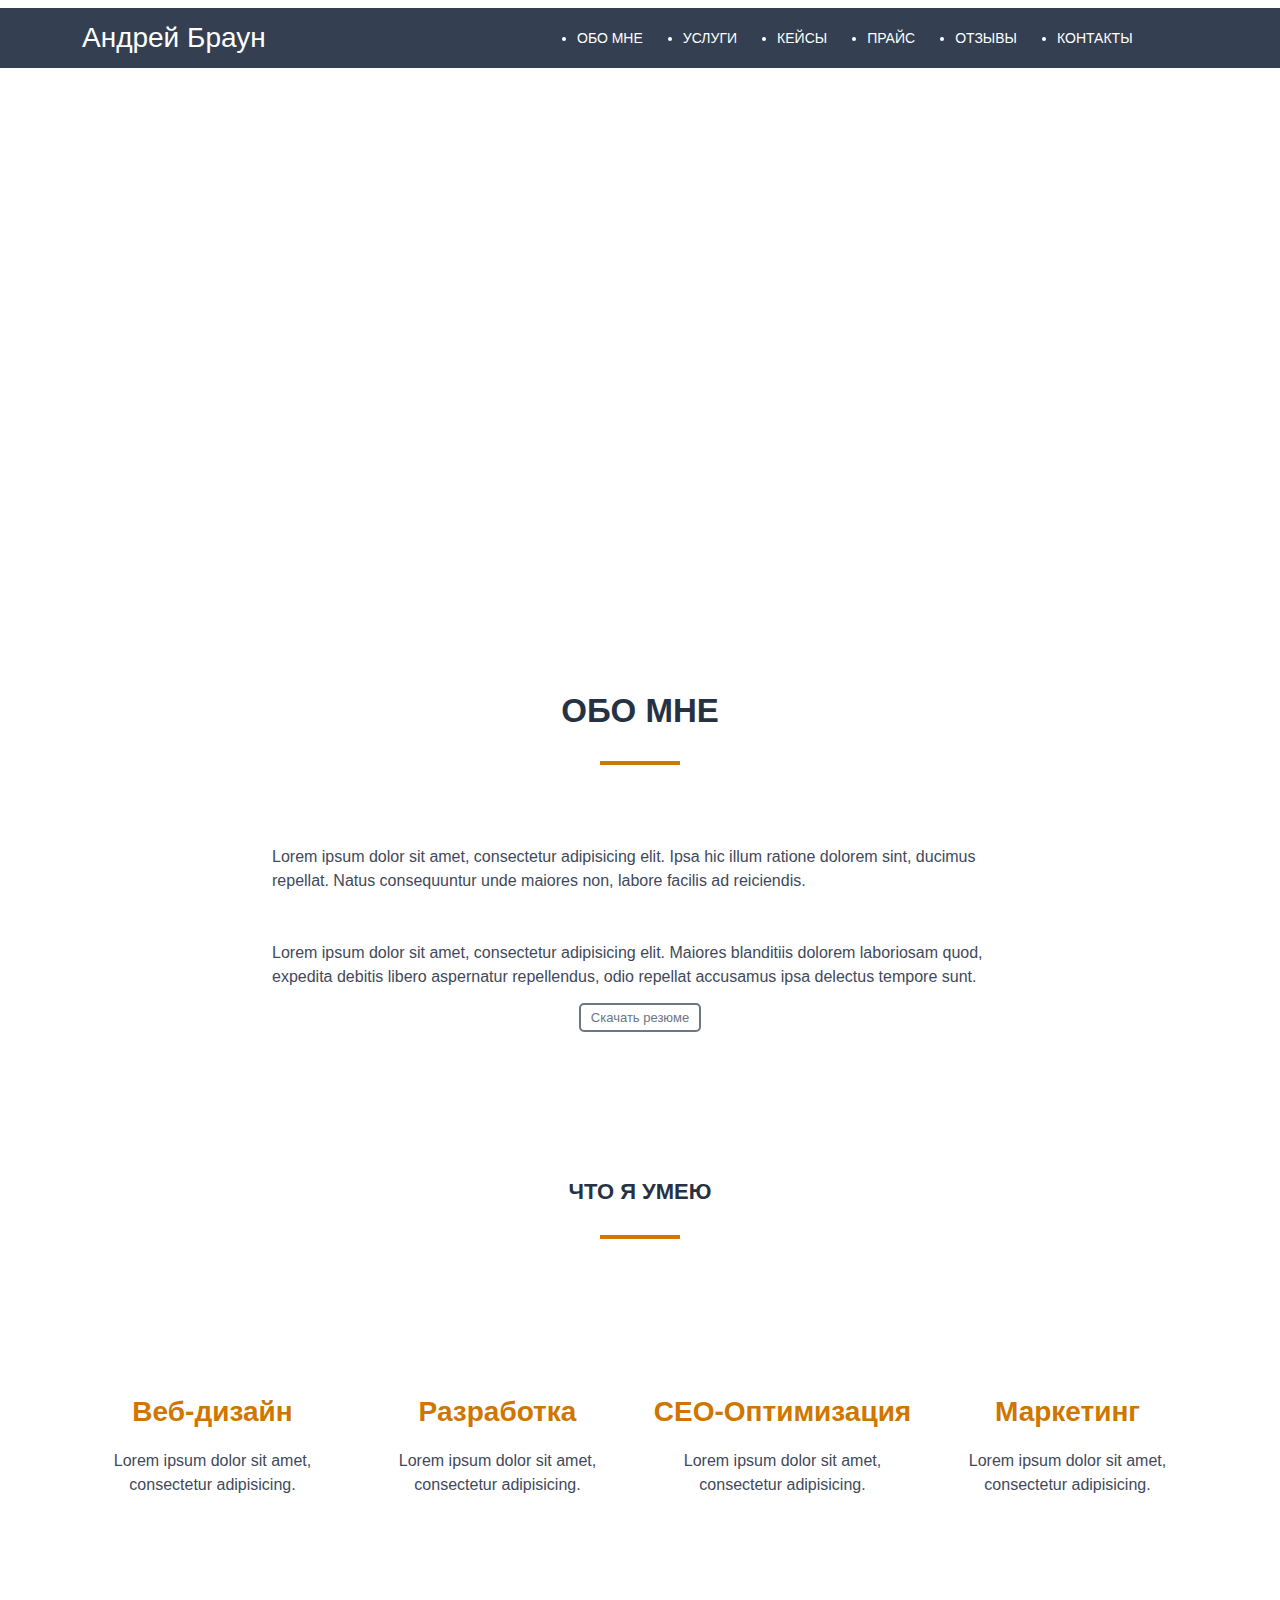
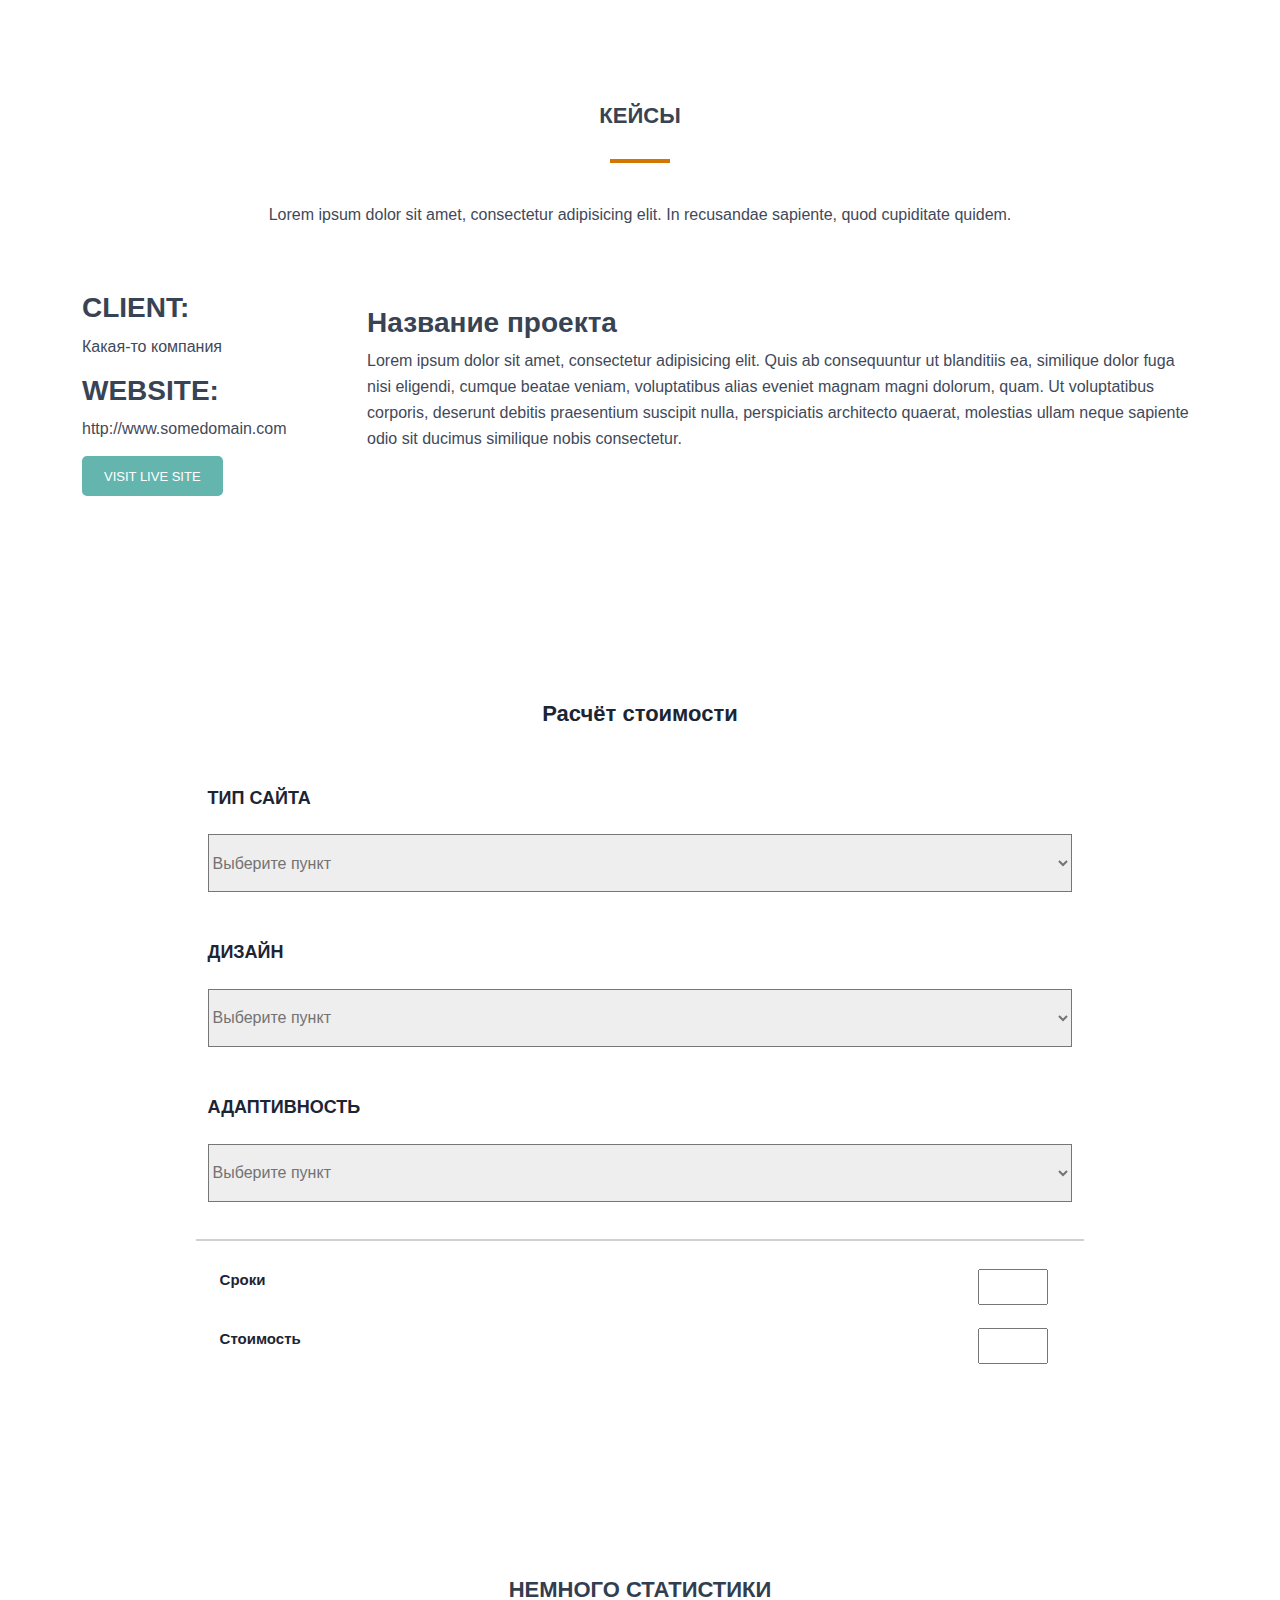
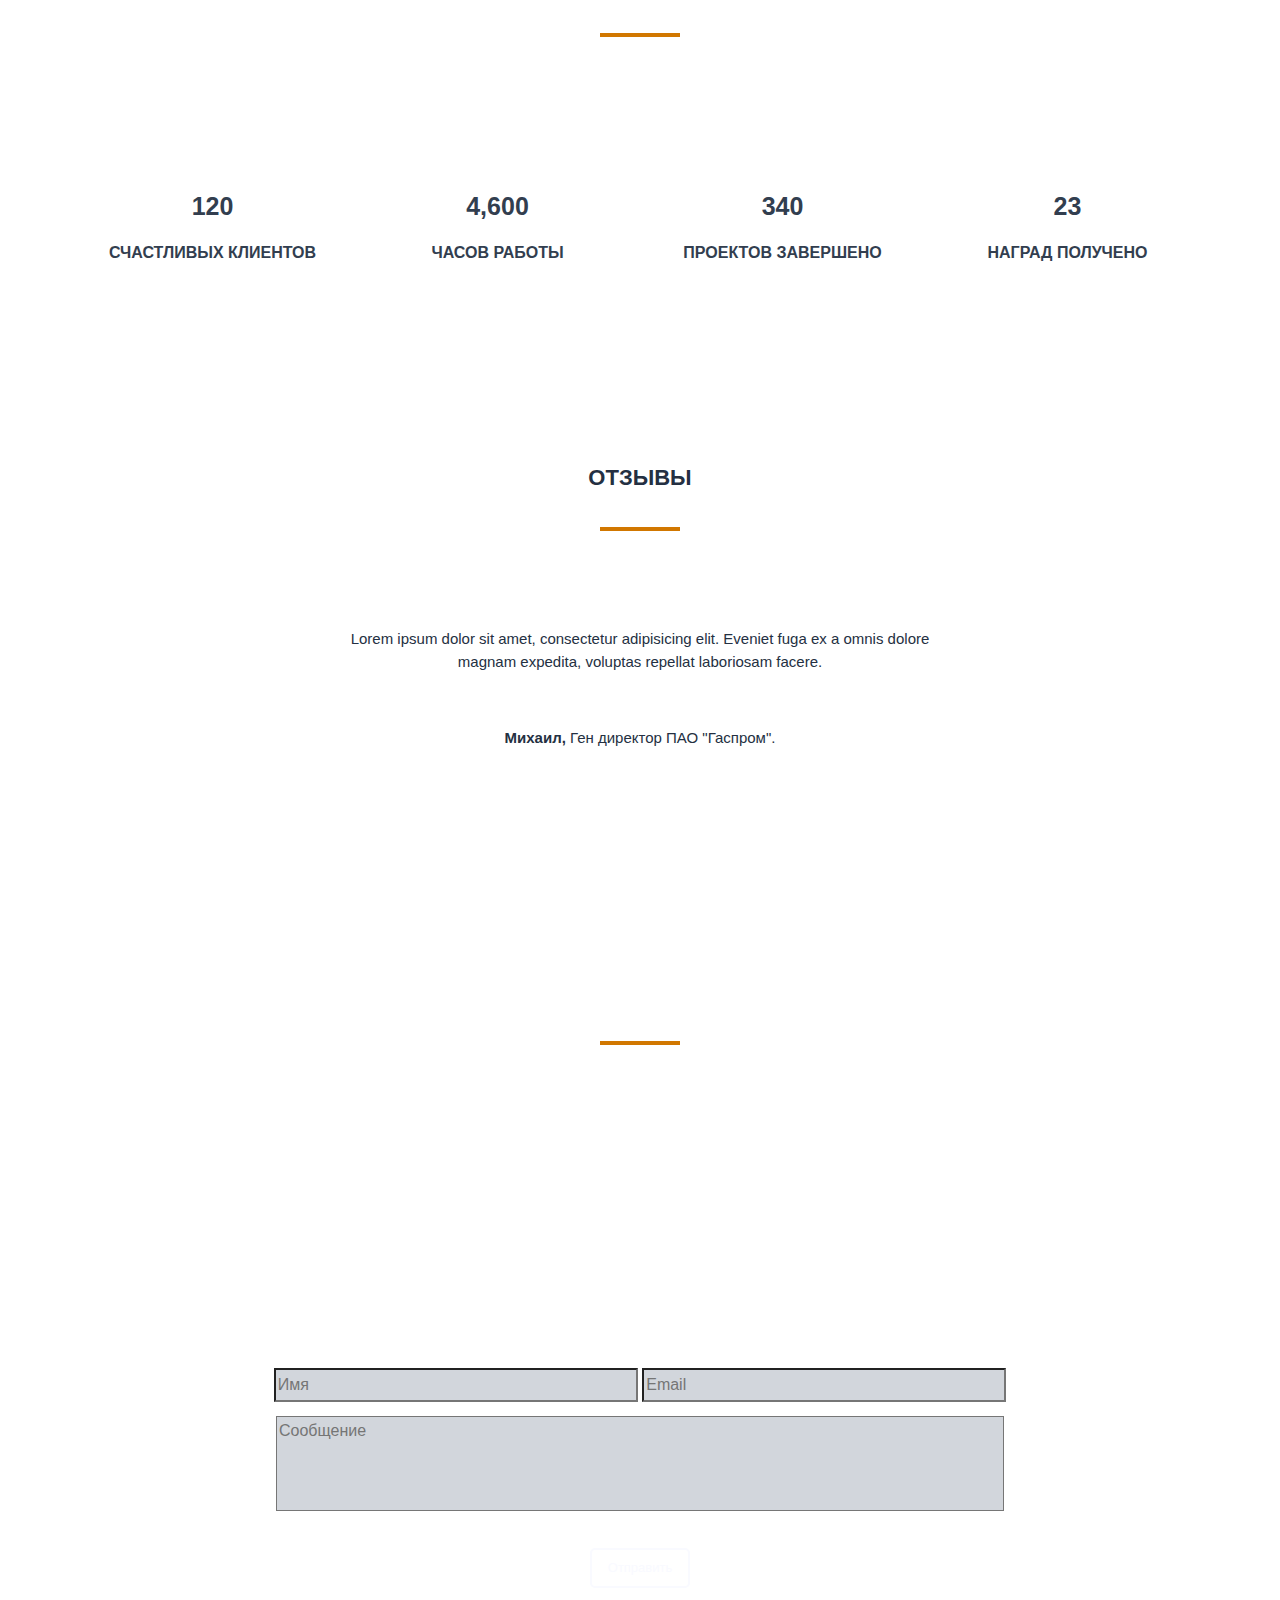
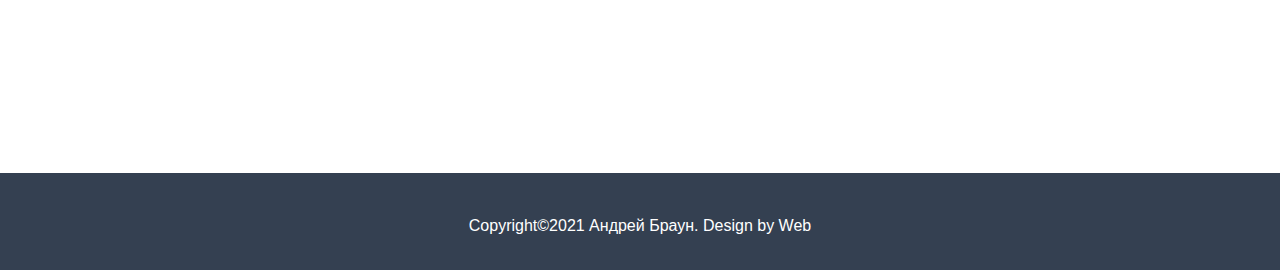
==== commit 939e875b: "ДЗ за 7-8 курсы" ====
--- a/src/index.html
+++ b/src/index.html
@@ -2,15 +2,21 @@
 <html lang="en">
 <head>
     <meta charset="UTF-8">
+    <meta name="viewport" content="width=device-width, initial-scale=1.0">
+    <meta name="robost" content="all">
+    <title>Андрей Браун - Веб-разработчик</title>
     <link rel="stylesheet" href="css/reset.css">
+    <link rel="stylesheet" href="css/bootstrap.css">
     <link rel="stylesheet" href="css/style.css">
 </head>
 <body>
     <header>
       <h5></h5>
        <nav>
-        <div class="logo">Андрей Браун</div>
-            <section class="menu">
+           <div class="container">
+               <div class="row">
+                   <div class="col-xxl-2 col-lg-3 col-7"><div class="logo">Андрей Браун</div></div>
+                   <div class="px-0 col-xxl-6 col-xl-7 col-lg-8 offset-xxl-4 offset-xl-2 offset-lg-1 d-none d-lg-block"><section class="menu">
                 <ul>
                     <li><a href="#">ОБО МНЕ</a></li>
                     <li><a href="#">УСЛУГИ</a></li>
@@ -19,12 +25,29 @@
                     <li><a href="#">ОТЗЫВЫ</a></li>
                     <li><a href="#">КОНТАКТЫ</a></li>
                 </ul>
-            </section>
+            </section></div>
+              <div class="col-5 d-flex d-lg-none flex-column justify-content-center align-items-end">
+                  <div class="btn-group">
+  <button type="button" class="btn btn-outline-secondary dropdown-toggle white_btn" data-bs-toggle="dropdown" aria-expanded="false">
+    Действие
+  </button>
+  <ul class="dropdown-menu">
+     <li><a class="dropdown-item" href="#">УСЛУГИ</a></li>
+     <li><a class="dropdown-item" href="#">КЕЙСЫ</a></li>
+     <li><a class="dropdown-item" href="#">ПРАЙС</a></li>
+     <li><a class="dropdown-item" href="#">ОТЗЫВЫ</a></li>
+     <li><a class="dropdown-item" href="#">КОНТАКТЫ</a></li>
+  </ul>
+</div>
+              </div>
+               </div>
+           </div>
         </nav>
     </header>
     
     <section class="main">
-       <div class="title_container">
+      <div class="container h-100 pt-5"><div class="row align-items-center h-100"><div class="col-lg-6">
+          <div class="title_container mt-5 pt-5">
             <h1>
                 Привет<br>
                 Я Андрей Браун
@@ -35,144 +58,159 @@
             <input type="submit" value="Обо мне">
             <input type="submit" value="Мои работы">
         </div>
-    </section>
-    
-    <section class="about_me">
-        <h2>ОБО МНЕ</h2>
-        <hr>
+      </div></div></div>
+    </section>
+    
+    <section class="about_me container">
+       <div class="row justify-content-center">
+           <div class="col-12 col-sm-6 col-md-4 col-lg-3 text-center"><h2>ОБО МНЕ</h2>
+        <hr></div>
+       </div>
         <br>
-        <img src="img/фотка.png" alt="">
-        <p class="firstTxt">Lorem ipsum dolor sit amet, consectetur adipisicing elit. Ipsa hic illum ratione dolorem sint, ducimus repellat. Natus consequuntur unde maiores non, labore facilis ad reiciendis.</p>
-        <p class="secondTxt">Lorem ipsum dolor sit amet, consectetur adipisicing elit. Maiores blanditiis dolorem laboriosam quod, expedita debitis libero aspernatur repellendus, odio repellat accusamus ipsa delectus tempore sunt.</p>
-        <input type="submit" value="Скачать резюме">
+        <img class="d-block mx-auto" src="img/фотка.png" alt="">
+        <div class="row justify-content-center">
+            <div class="col-12 col-sm-10 col-md-9 col-lg-8 text-center text-md-start"><p class="firstTxt mt-3">Lorem ipsum dolor sit amet, consectetur adipisicing elit. Ipsa hic illum ratione dolorem sint, ducimus repellat. Natus consequuntur unde maiores non, labore facilis ad reiciendis.</p>
+        <p class="secondTxt mt-5">Lorem ipsum dolor sit amet, consectetur adipisicing elit. Maiores blanditiis dolorem laboriosam quod, expedita debitis libero aspernatur repellendus, odio repellat accusamus ipsa delectus tempore sunt.</p></div>
+        </div>
+        <div class="row justify-content-center mb-5"><div class="col-6 col-sm-5 col-md-4 col-lg-2 text-center">
+            <a href="#">Скачать резюме</a>
+        </div></div>
     </section>
     
     <section class="skills">
-      <div class="my_skills">
+      <div class="my_skills container">
        <h2>Что я умею</h2>
           <hr>
-           <div class="skills_item">
+          <div class="row justify-content-center text-center">
+           <div class="skills_item col-12 col-sm-6 col-lg-3">
               <img src="img/ноут.png" alt="">
                 <h3>Веб-дизайн</h3>
                 <p>Lorem ipsum dolor sit amet, consectetur adipisicing.</p>
            </div>
-           <div class="skills_item">
+           <div class="skills_item col-12 col-sm-6 col-lg-3 mt-5 mt-sm-0">
               <img src="img/знак.png" alt="">
                 <h3>Разработка</h3>
                 <p>Lorem ipsum dolor sit amet, consectetur adipisicing.</p>
            </div>
-           <div class="skills_item">
+           <div class="skills_item col-12 col-sm-6 col-lg-3 mt-5 mt-lg-0">
               <img src="img/ракета.png" alt="">
                 <h3>CEO-Оптимизация</h3>
                 <p>Lorem ipsum dolor sit amet, consectetur adipisicing.</p>
            </div>
-           <div class="skills_item">
+           <div class="skills_item col-12 col-sm-6 col-lg-3 mt-5 mt-lg-0">
               <img src="img/граммофон.png" alt="">
                 <h3>Маркетинг</h3>
                 <p>Lorem ipsum dolor sit amet, consectetur adipisicing.</p>
            </div>
+           </div>
            <div class="clear"></div>
         </div>
     </section>
     
-    <section class=cases>
+    <section class="cases">
+       <div class="container">
         <h2>КЕЙСЫ</h2>
         <hr>
-        <p class="post_h">Lorem ipsum dolor sit amet.</p>
+        <p class="post_h">Lorem ipsum dolor sit amet, consectetur adipisicing elit. In recusandae sapiente, quod cupiditate quidem.</p>
         <img src="img/фотка2.jpg" alt="">
-        <div class="descript">
-           <div class="descript1">
+        <div class="descript row justify-content-center text-start">
+           <div class="descript1 col-12 col-md-3 col-lg-2">
                 <h3>CLIENT:</h3>
                 <p>Какая-то компания</p>
                 <h3>WEBSITE:</h3>
                 <p>http://www.somedomain.com</p>
                 <input type="submit" value="VISIT LIVE SITE">
             </div>
-            <div class="descript2">
+            <div class="descript2 col-12 offset-md-1 col-md-8 offset-lg-1 col-lg-9">
                 <h3>Название проекта</h3>
                 <p>Lorem ipsum dolor sit amet, consectetur adipisicing elit. Quis ab consequuntur ut blanditiis ea, similique dolor fuga nisi eligendi, cumque beatae veniam, voluptatibus alias eveniet magnam magni dolorum, quam. Ut voluptatibus corporis, deserunt debitis praesentium suscipit nulla, perspiciatis architecto quaerat, molestias ullam neque sapiente odio sit ducimus similique nobis consectetur.</p>
             </div>
-        </div>
+            </div>
+            </div>
         <div class="clear"></div>
     </section>
     
     <section class="cost_calculation">
-        <h2>Расчёт стоимости</h2>
-        <div class="type_of_site">
+       <div class="container col-10">
+        <h2 class="text-center">Расчёт стоимости</h2>
+        <div class="row justify-content-center text-start">
+        <div class="type_of_site col-10">
            <h3>ТИП САЙТА</h3>
-            <select class="mySelect" name="list1" id="list">
+            <select class="mySelect col-12" name="list1" id="list">
                 <option value="1" selected disabled>Выберите пункт</option>
                 <option value="2">1 пункт</option>
                 <option value="3">2 пункт</option>
                 <option value="4">3 пункт</option>
             </select>
         </div>
-        <div class="design">
+        <div class="design col-10">
            <h3>ДИЗАЙН</h3>
-            <select class="mySelect" name="list1" id="list">
+            <select class="mySelect col-12" name="list1" id="list">
                <option value="1" selected disabled>Выберите пункт</option>
                 <option value="2">1 пункт</option>
                 <option value="3">2 пункт</option>
                 <option value="4">3 пункт</option>
             </select>
         </div>
-        <div class="adaptability">
+        <div class="adaptability col-10">
            <h3>АДАПТИВНОСТЬ</h3>
-            <select class="mySelect" name="list1" id="list">
+            <select class="mySelect col-12" name="list1" id="list">
                <option value="1" selected disabled>Выберите пункт</option>
                 <option value="2">1 пункт</option>
                 <option value="3">2 пункт</option>
                 <option value="4">3 пункт</option>
             </select>
         </div>
-        <hr>
-        <div class="data">
-           <div class="deadlines">
-                <span>Сроки</span>
-                <div class="inone">
-                    <input type="number">
-                </div>
-            </div>
-            <div class="cost">
-                <span>Стоимость</span>
-                <div class="intwo">
-                    <input type="number">
-                </div>
-            </div>
+        <hr class="col-10">
+        <div class="data row justify-content-between col-10">
+           <div class="deadlines row justify-content-between">
+                <span class="col col-md-4 col-lg-2">Сроки</span>
+                <input class="innum col-3 col-sm-2 col-lg-1" type="number">
+            </div>
+            <div class="cost row justify-content-between">
+                <span class="col col-md-4 col-lg-2">Стоимость</span>
+                <input class="innum col-3 col-sm-2 col-lg-1" type="number">
+            </div>
+        </div>
+        </div>
         </div>
     </section>
         
     <section class="statistics">
+       <div class="container">
         <h2>НЕМНОГО СТАТИСТИКИ</h2>
         <hr>
-        <div class="statistics_container">
-            <div class="statistics_item">
+        <div class="statistics_container row justify-content-center text-center">
+            <div class="statistics_item col-12 col-sm-6 col-lg-3 mt-5 mt-sm-0">
                 <img src="img/смайл.png" alt="">
                 <h3>120</h3>
                 <p>СЧАСТЛИВЫХ КЛИЕНТОВ</p>
             </div>
-            <div class="statistics_item">
+            <div class="statistics_item col-12 col-sm-6 col-lg-3 mt-5 mt-sm-0">
                 <img src="img/скобки.png" alt="">
                 <h3>4,600</h3>
                 <p>ЧАСОВ РАБОТЫ</p>
             </div>
-            <div class="statistics_item">
+            <div class="statistics_item col-12 col-sm-6 col-lg-3 mt-5 mt-sm-0">
                 <img src="img/галочка.png" alt="">
                 <h3>340</h3>
                 <p>ПРОЕКТОВ ЗАВЕРШЕНО</p>
             </div>
-            <div class="statistics_item">
+            <div class="statistics_item col-12 col-sm-6 col-lg-3 mt-5 mt-sm-0">
                 <img src="img/кубок.png" alt="">
                 <h3>23</h3>
                 <p>НАГРАД ПОЛУЧЕНО</p>
             </div>
         </div>
+        </div>
         <div class="clear"></div>
     </section>
     
     <section class="reviews">
+       <div class="container">
         <h2>ОТЗЫВЫ</h2>
         <hr>
+        <div class="row justify-content-center text-center col-12 col-lg-7 mx-auto">
         <div class="feedback">
             <img src="img/фотка3.png" alt="">
             <p>Lorem ipsum dolor sit amet, consectetur adipisicing elit. Eveniet fuga ex a omnis dolore magnam expedita, voluptas repellat laboriosam facere.</p>
@@ -180,40 +218,44 @@
         <div class="customer_info">
             <p><span>Михаил,</span> Ген директор ПАО "Гаспром".</p>
         </div>
+        </div>
+        </div>
     </section>
     
     <section class="my_contacts">
-        <h2>МОИ КОНТАКТЫ</h2>
-        <hr>
-        <p>Lorem ipsum dolor sit amet, consectetur adipisicing elit. Sunt, quod!</p>
-        <div class="buttons">
-            <div class="buttons_item">
+       <div class="container">
+        <h2 class="mcon">МОИ КОНТАКТЫ</h2>
+        <hr>
+        <p class="pcon">Lorem ipsum dolor sit amet, consectetur adipisicing elit. Sunt aut voluptatem eius assumenda architecto praesentium officia esse provident.</p>
+        <div class="row justify-content-center text-center">
+        <div class="buttons row justify-content-center">
+            <div class="buttons_item col-md-3 col-xl-2">
                 <img src="img/гео.png" alt="">
                 <p class="geo">Санкт-Петербург Невский проспект 11</p>
             </div>
-            <div class="buttons_item">
+            <div class="buttons_item col-md-3 col-xl-2 offset-md-0 offset-xl-1">
                 <img src="img/конверт.png" alt="">
                 <p>info@companyname.com</p>
             </div>
-            <div class="buttons_item">
+            <div class="buttons_item col-md-3 col-xl-2 offset-md-0 offset-xl-1">
                 <img src="img/труба.png" alt="">
                 <p>+7 999 999-99-99</p>
             </div>
             <div class="clear"></div>
         </div>
-        <div class="letter">
+        <div class="letter row justify-content-center text-center">
             <h2>ОСТАВЬТЕ МНЕ СООБЩЕНИЕ</h2>
             <div class="namema">
-                <input class="dat" type="text" name="text_input" placeholder="Имя">
-                <input class="dat" type="text" name="text_input" placeholder="Email">
+                <input class="dat col-5 col-sm-4" type="text" name="text_input" placeholder="Имя">
+                <input class="dat col-5 col-sm-4" type="text" name="text_input" placeholder="Email">
             </div>
             <div class="lett">
-                <textarea placeholder="Сообщение" name="" id="" cols="50" rows="5"></textarea>
+                <textarea class="col-10 col-sm-8" placeholder="Сообщение" name="" id="" cols="50" rows="5"></textarea>
             </div>
             <div class="submit">
                 <input type="submit" value="Отправить">
             </div>
-            <div class="socials">
+            <div class="socials row col-5">
                <div class="networks">
                    <img src="img/фб.png" alt="">
                </div>
@@ -234,15 +276,20 @@
                </div>  
             </div>
         </div>
+        </div>
+        </div>
     </section>
     
     <section class="map">
         <img src="img/mappa.jpg" alt="">
-    </section>
-    
-    <footer>
+    </section> 
+    
+    <footer class="justify-content-center text-center">
         <p>Copyright©2021 Андрей Браун. Design by Web</p>
     </footer>
     
+    <script src="js/bootstrap.bundle.js"></script>
+    <script scr="js/myScript.js"></script>
+    
 </body>
 </html>--- a/src/css/style.css
+++ b/src/css/style.css
@@ -7,13 +7,13 @@
     height: 60px;
     background: #344051;
     position: fixed;
+    z-index: 10;
 }
 
 .logo{
     color: #fff;
     font-size: 28px;
     line-height: 60px;
-    padding-left: 388px;
     float: left;
     -webkit-animation: comming 2s;
     -o-animation: comming 2s;
@@ -22,7 +22,6 @@
 
 .menu{
     float: left;
-    padding-left: 432px;
 }
 
 .menu li{
@@ -30,7 +29,7 @@
     color: #fff;
     line-height: 60px;
     margin-right: 40px;
-    font-size: 16px;
+    font-size: 14px;
     -webkit-animation: topshift 1s ease, comming 2s;
     -o-animation: topshift 1s ease, comming 2s;
     animation: topshift 1s ease, comming 2s;
@@ -45,20 +44,20 @@
 
 .title_container{
     float: left;
-    margin: 432px 0px 0px 404px;
     color: #2c384a;
     text-align: center;
+    width: 100%;
     opacity: 0;
     -webkit-animation: leftshift 1s ease forwards;
     -o-animation: leftshift 1s ease forwards;
     animation: leftshift 1s ease forwards;
     -webkit-animation-delay: 1s;
     -o-animation-delay: 1s;
-    animation-delay: 1s;
+    animation-delay: 1s; 
 }
 
 .title_container h1{
-    font-size: 60px;
+    font-size: 72px;
     font-weight: bold;
 }
 
@@ -80,28 +79,11 @@
     margin: 58px 14px 0px 14px;
 }
 
-.about_me{
-    width: 740px;
-    margin: 0 auto;
-    text-align: center;
-}
-
 .about_me h2{
-    text-align: center;
-    font-size: 22px;
-    margin: 110px auto 10px auto;
+    font-size: 33px;
+    margin: 110px 0 10px;
     color: #263244;
     font-weight: bold;
-}
-
-.about_me p{
-    color: #3f495a;
-    text-align: left;
-}
-
-.about_me img{
-    display: block;
-    margin: 0 auto;
 }
 
 .about_me hr{
@@ -110,17 +92,14 @@
     background: #d17700;
     width: 80px;
     margin: 30px auto 40px auto;
+    opacity: 1;
 }
 
 .about_me p{
-    margin-top: 30px;
-}
-
-.about_me .secondTxt{
-    margin-top: 15px;
-}
-
-.about_me input{
+    color: #3f495a;
+}
+
+.about_me a{
     height: 40px;
     text-align: center;
     border: 2px solid #6d7682;
@@ -128,9 +107,18 @@
     border-radius: 5px;
     color: #6d7682;
     font-size: 13px;
-    padding: 0px 16px;
-    margin: 38px 0px 102px 0px
-    
+    padding: 5px 10px;
+    margin: 38px 0px 102px 0px;
+    text-decoration: none;
+}
+
+.skills{
+    width: 100%;
+    background: url(../img/bg2.jpg) center/cover fixed no-repeat;
+}
+
+.my_skills{
+    padding-bottom: 80px;
 }
 
 .skills h2{
@@ -142,40 +130,8 @@
     text-transform: uppercase;
 }
 
-.skills{
-    width: 100%;
-    height: 505px;
-    background: url(../img/bg2.jpg) center/cover fixed no-repeat;
-}
-
-.my_skills{
-    width: 920px;
-    margin: 0px auto;
-}
-
 .my_skills h2{
     padding-top: 102px;
-}
-
-.skills_item img{
-    height: 47px;
-    margin: 20px auto;
-    text-align: center;
-}
-
-.skills_item h3{
-    margin-top: 40px;
-    font-weight: bold;
-    color: #cf7600;
-    margin-bottom: 20px;
-}
-
-.skills_item p{
-    color: #3f495a;
-}
-
-.clear{
-    clear: left;
 }
 
 .skills hr{
@@ -186,17 +142,32 @@
     margin: 30px auto 102px auto;
 }
 
-.skills_item{
-    float: left;
-    width: 230px;
-    text-align: center;
+hr{
+    opacity: 1;
+}
+
+.skills_item img{
+    height: 37px;
+    margin: 10px auto;
+    text-align: center;
+}
+
+.skills_item h3{
+    margin-top: 30px;
+    font-weight: bold;
+    color: #cf7600;
+    margin-bottom: 20px;
+}
+
+.skills_item p{
+    color: #3f495a;
 }
 
 .cases{
-    margin: 110px auto 0 auto;
+    margin-top: 110px;
     text-align: center;
     color: #3f495a;
-    width: 1170px;
+    max-width: 100%;
 }
 
 .cases h2{
@@ -222,26 +193,14 @@
 }
 
 .cases img{
-    margin: 0 auto;
-    text-align: center;
-    display: block;
-    height: 610px;
-    width: 1170px
-}
-
-.descript{
-    text-align: left;
-}
+    width: 100%;
+}
+
 
 .descript1 h3{
-    margin-bottom: 18px;
+    margin-bottom: 10px;
     font-weight: bold;
     color: #384354;
-}
-
-.descript1{
-    float: left;
-    width: 287px;
 }
 
 .descript2 h3{
@@ -251,7 +210,6 @@
 
 .descript2{
     padding-top: 15px;
-    width: 1150px;
 }
 
 .descript2 p{
@@ -275,14 +233,13 @@
 }
 
 .cost_calculation{
-    width: 890px;
-    margin: 110px auto 0 auto;
-    text-align: center;
-}
+    margin-top: 110px;
+}
+
 
 .cost_calculation h2{
     font-size: 22px;
-    margin: 205px auto 10px auto;
+    margin: 205px 0 10px 0;
     color: #1c2534;
     font-weight: bold;
 }
@@ -292,13 +249,12 @@
     color: #1c2534;
     font-weight: bold;
     margin: 50px 0 25px 0;
-    text-align: left;
 }
 
 .mySelect{
     display: block;
     height: 58px;
-    width: 890px;
+    max-width: 100%;
     background: #eeeeee;
     color: #737373;
 }
@@ -307,13 +263,7 @@
     height: 2px;
     border: none;
     background: #d1d1d1;
-    width: 890px;
     margin: 37px auto 28px auto;
-}
-
-.data{
-    text-align: left;
-    width: 890px
 }
 
 .deadlines{
@@ -321,42 +271,20 @@
 }
 
 .data span{
-    width: 100px;
     font-size: 15px;
     font-weight: bold;
     color: #1c2534;
 }
 
-.inone{
-    float: right;
-}
-
-.intwo{
-    float: right;
-}
-
-.data input{
-    width: 70px;
-    color: #1c2534;
-    font-weight: bold;
-    font-size: 15px;
+.innum{
+    color: #102032;
+    font-weight: bold;
+    font-size: 20px;
 }
 
 .statistics{
     width: 100%;
-    height: 500px;
     background: url(../img/bg3.jpg) center/cover fixed no-repeat;
-}
-
-.statistics_container{
-    width: 1060px;
-    margin: 0 auto;
-}
-
-.statistics_item{
-    display: inline-block;
-    width: 260px;
-    text-align: center;
 }
 
 .statistics h2{
@@ -382,26 +310,26 @@
 }
 
 .statistics_item img{
-    height: 48px;
+    height: 45px;
     margin-bottom: 33px;
-    
 }
 
 .statistics_item h3{
     font-weight: bold;
     font-size: 25px;
-    margin-bottom: 30px;
+    margin-bottom: 20px;
     color: #323e4f
+}
+
+.statistics_container{
+    padding-bottom: 80px
 }
 
 .reviews{
     color: #243042;
-    width: 691px;
-    margin: 0 auto;
 }
 
 .reviews h2{
-    padding-top: 103px;
     text-align: center;
     font-size: 22px;
     margin: 104px auto 0px auto;
@@ -422,26 +350,25 @@
 }
 
 .feedback{
-    text-align: center;
     margin-bottom: 38px;
 }
 
-.customer_info{
-    text-align: center;
-}
-
 .customer_info span{
     font-weight: bold;
 }
 
+.reviews p{
+    font-size: 15px;
+}
+
 .my_contacts{
     width: 100%;
-    height: 809px;
     background: url(../img/bg4.jpg) center/cover no-repeat;
     color: #ffffff;
-}
-
-.my_contacts>h2{
+    padding-bottom: 70px;
+}
+
+.mcon{
     padding-top: 106px;
     text-align: center;
     font-size: 22px;
@@ -458,32 +385,16 @@
     margin: 33px auto 33px auto;
 }
 
-.my_contacts>p{
+.pcon{
     text-align: center;
     margin-bottom: 48px;
 }
 
 .buttons{
-    margin: 0 auto;
-    width: 700px;
     margin-bottom: 40px;
 }
 
-.buttons_item{
-    float: left;
-    text-align: center;
-    width: 33%;
-}
-
-.geo{
-    width: 150px;
-    margin: 0 auto;
-}
-
 .buttons img{
-    height: 23px;
-    display: inline-block;
-    text-align: center;
     margin-bottom: 18xp;
 }
 
@@ -492,7 +403,6 @@
 }
 
 .letter h2{
-    text-align: center;
     font-size: 22px;
     margin: 0px auto;
     color: #ffffff;
@@ -501,40 +411,24 @@
 }
 
 .namema{
-    margin: 0 auto;
-    width: 735px;
     margin-bottom: 14px;
 }
 
 .dat{
-    display: inline-block;
-    margin: 0 auto;
-    width: 352px;
     height: 34px;
     background: #d2d6dc;
 }
 
 .lett textarea{
     height: 95px;
-    display: block;
     overflow: auto;
     resize: none;
-    width: 733px;
-    margin: 0 auto;
     background: #d2d6dc;
     margin-bottom: 30px;
 }
 
-.submit{
-    margin: 0 auto;
-    display: block;
-}
-
 .submit input{
-    display: block;
-    margin: 0 auto;
     height: 40px;
-    text-align: center;
     border: 2px solid #f9faff;
     background: none;
     border-radius: 5px;
@@ -544,12 +438,6 @@
     margin-bottom: 67px;
 }
 
-.socials{
-    margin: 0 auto;
-    text-align: center;
-    width: 482px;
-}
-
 .networks{
     display: inline-block;
     width: 15.7%;
@@ -566,9 +454,8 @@
 }
 
 footer p{
-    padding: 41px;
     color: #fff;
-    text-align: center;
+    padding-top: 41px;
 }
 
 .title_container input{
@@ -606,11 +493,11 @@
 @keyframes leftshift{
     from{
         opacity: 0;
-        margin: 432px 0px 0px -500px;
+        margin-left: -500px;
     }
     to{
         opacity: 1;
-        margin-top: 432px 0px 0px 404px;
+        margin-left: 0px;
     }
 }
 
@@ -618,6 +505,8 @@
     transition: all 0.2s;
     transform: scale(1);
     display: inline-block;
+    color: white;
+    text-decoration: none;
 }
 
 .menu li a:visited{
@@ -632,17 +521,17 @@
     transform: scale(1.05)
 }
 
-.about_me input{
+.about_me a{
     transition: all 0.2s;
     transform: scale(1)
 }
 
-.about_me input:hover{
+.about_me a:hover{
     background: #344051;
     color: white;
 }
 
-.about_me input:active{
+.about_me a:active{
     transform: scale(1.05);
 }
 
@@ -696,4 +585,31 @@
     border: 4px solid #575757;
     border-radius: 100%;
     transform: scale(1.05);
+}
+
+.white_btn{
+    color: white;
+}
+
+@media (max-width: 991px){
+    .title_container, .title_container h4, .title_container input{
+        color: white;
+        position: relative;
+        z-index: 3;
+    }
+    .title_container input{
+        border: 2px solid #fff;
+    }
+    .main{
+        position: relative;
+    }
+    .main::after{
+        content: "";
+        bottom: 0;
+        top: 0;
+        left: 0;
+        right: 0;
+        position: absolute;
+        background: rgba(0, 0, 0, 0.4);
+    }
 }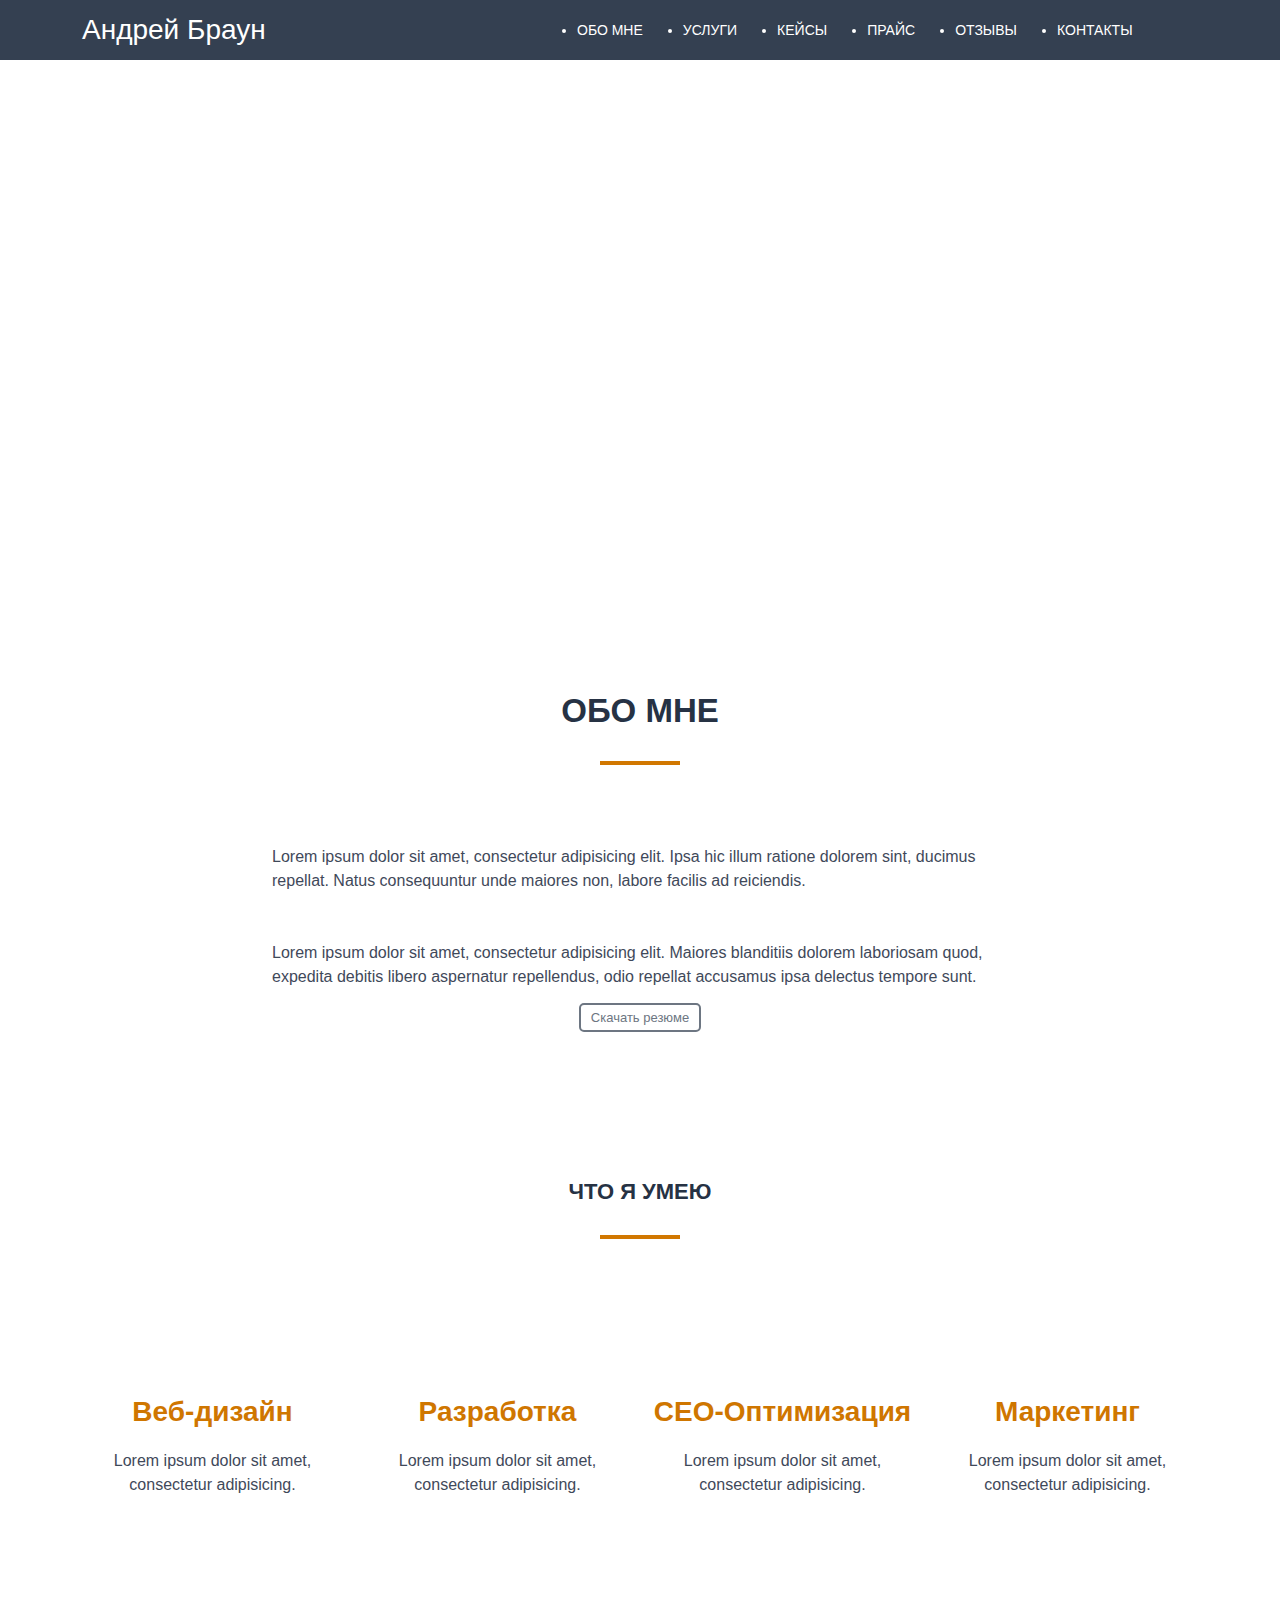
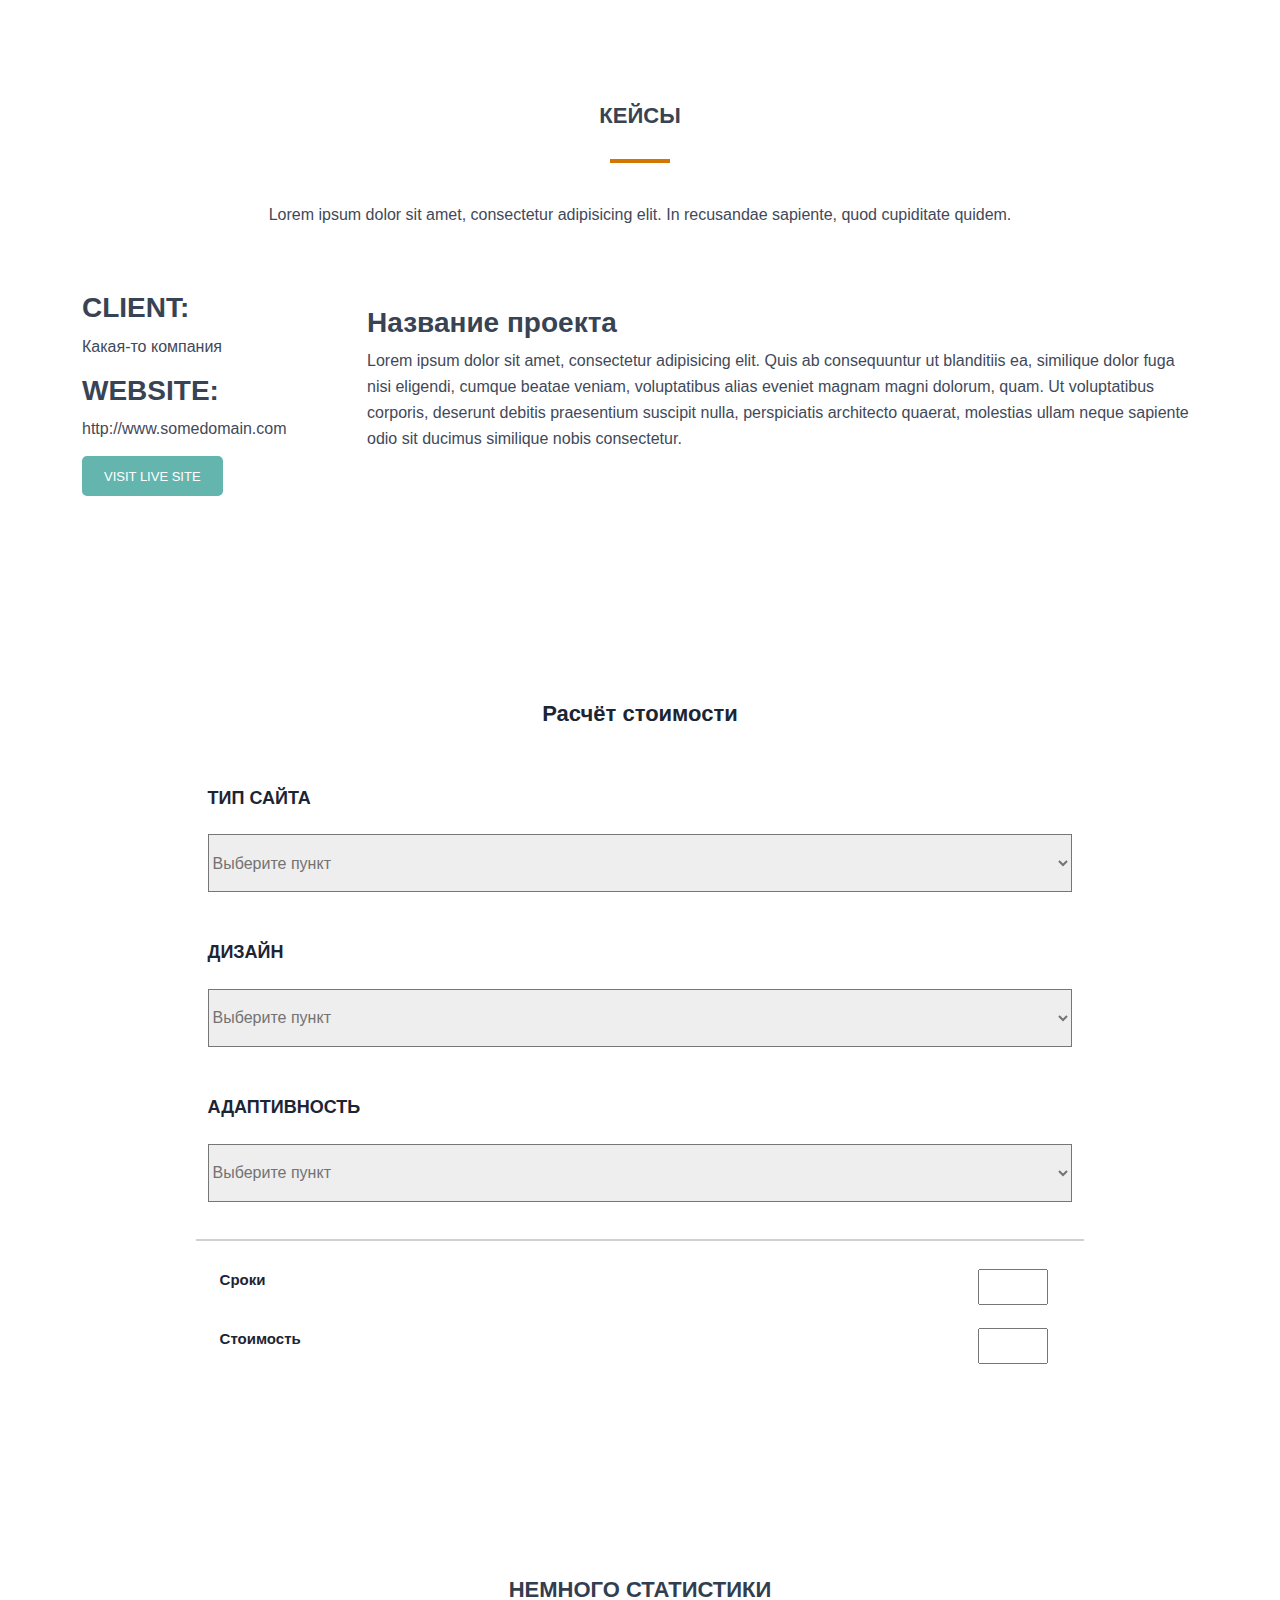
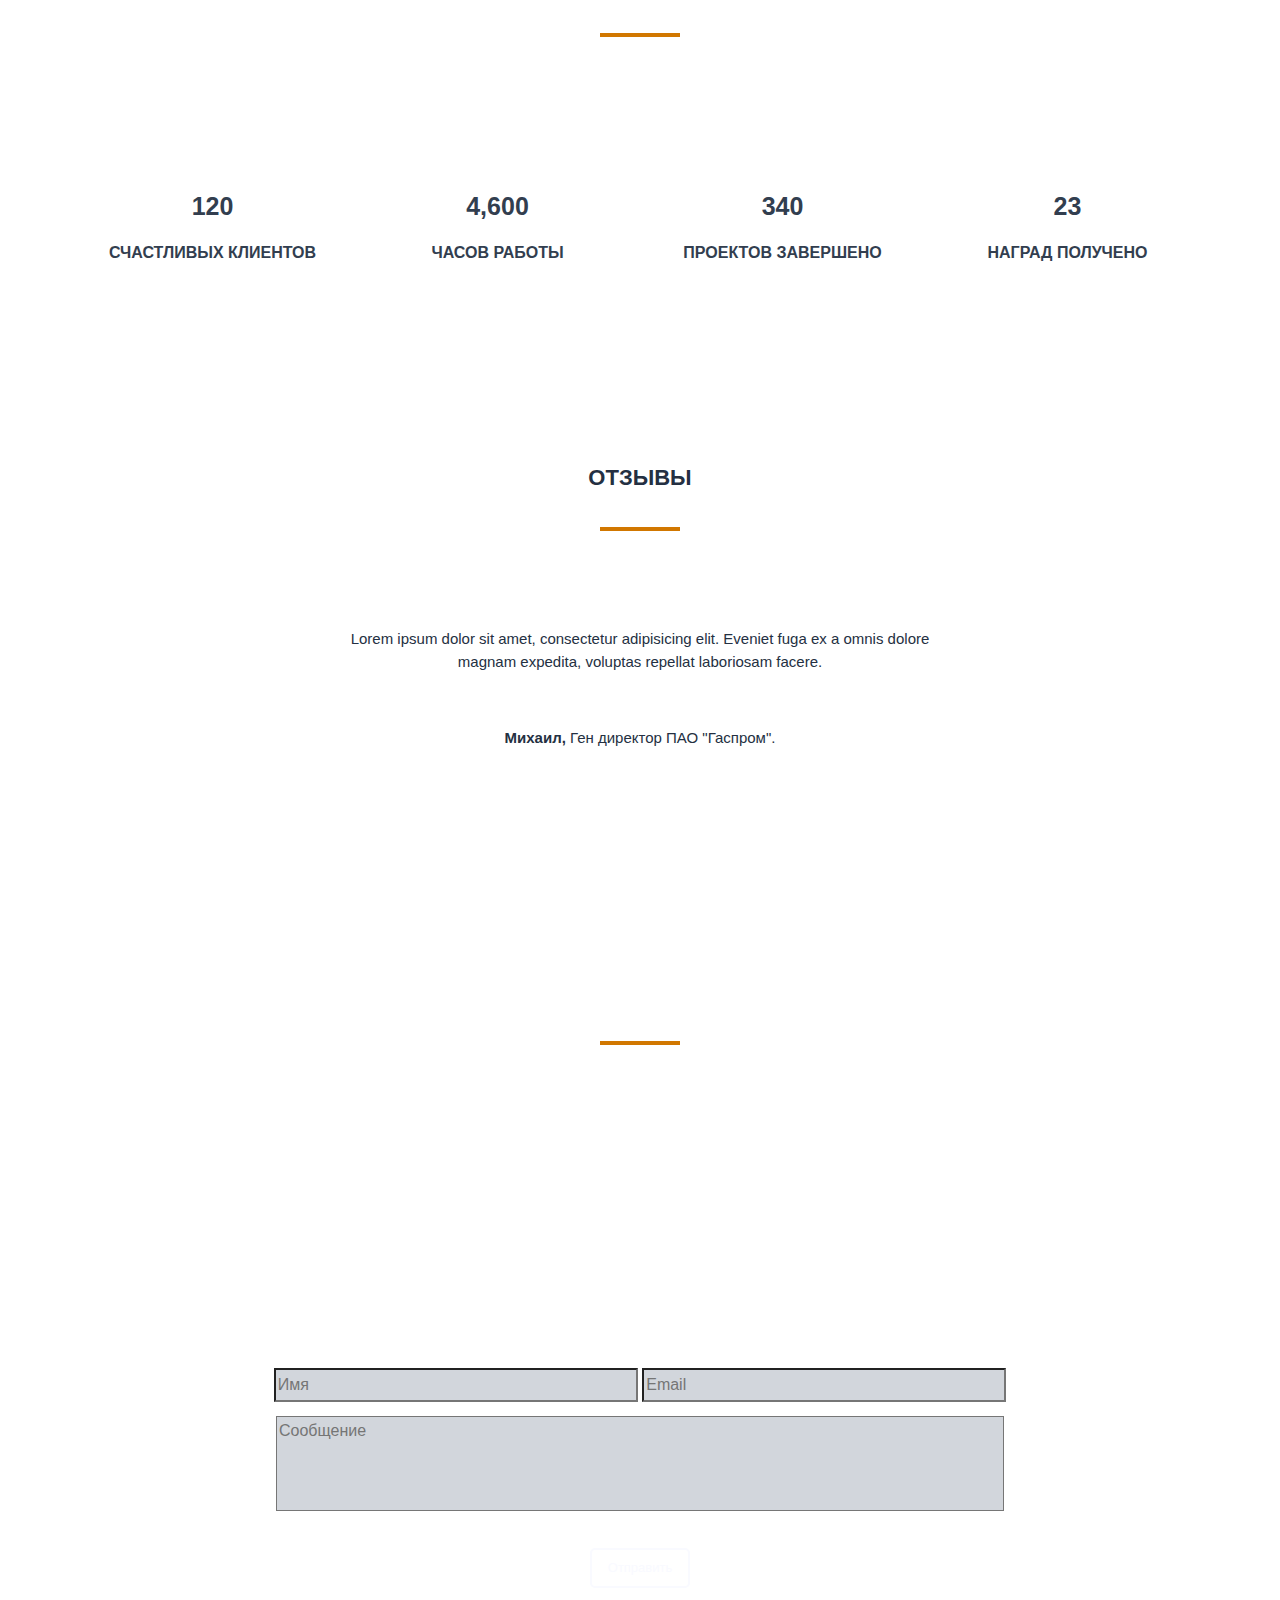
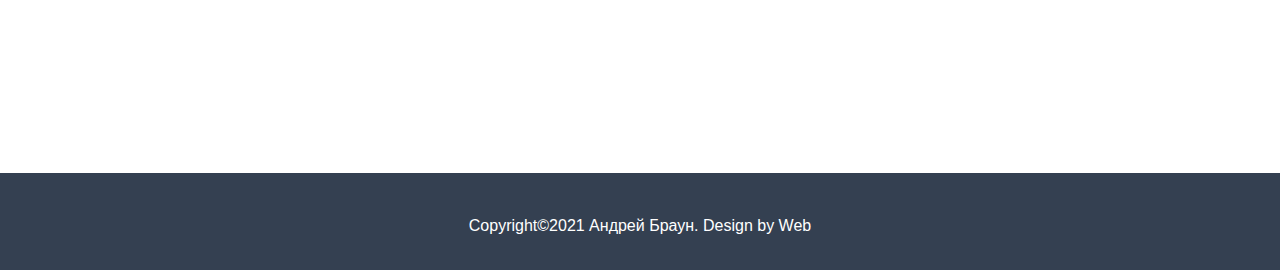
==== commit 1f46c153: "ДЗ разделы 9-10" ====
--- a/src/index.html
+++ b/src/index.html
@@ -289,7 +289,7 @@
     </footer>
     
     <script src="js/bootstrap.bundle.js"></script>
-    <script scr="js/myScript.js"></script>
+    <script src="js/myScript.js"></script>
     
 </body>
 </html>--- a/src/css/style.css
+++ b/src/css/style.css
@@ -8,6 +8,8 @@
     background: #344051;
     position: fixed;
     z-index: 10;
+    top: 0;
+    left: 0;
 }
 
 .logo{
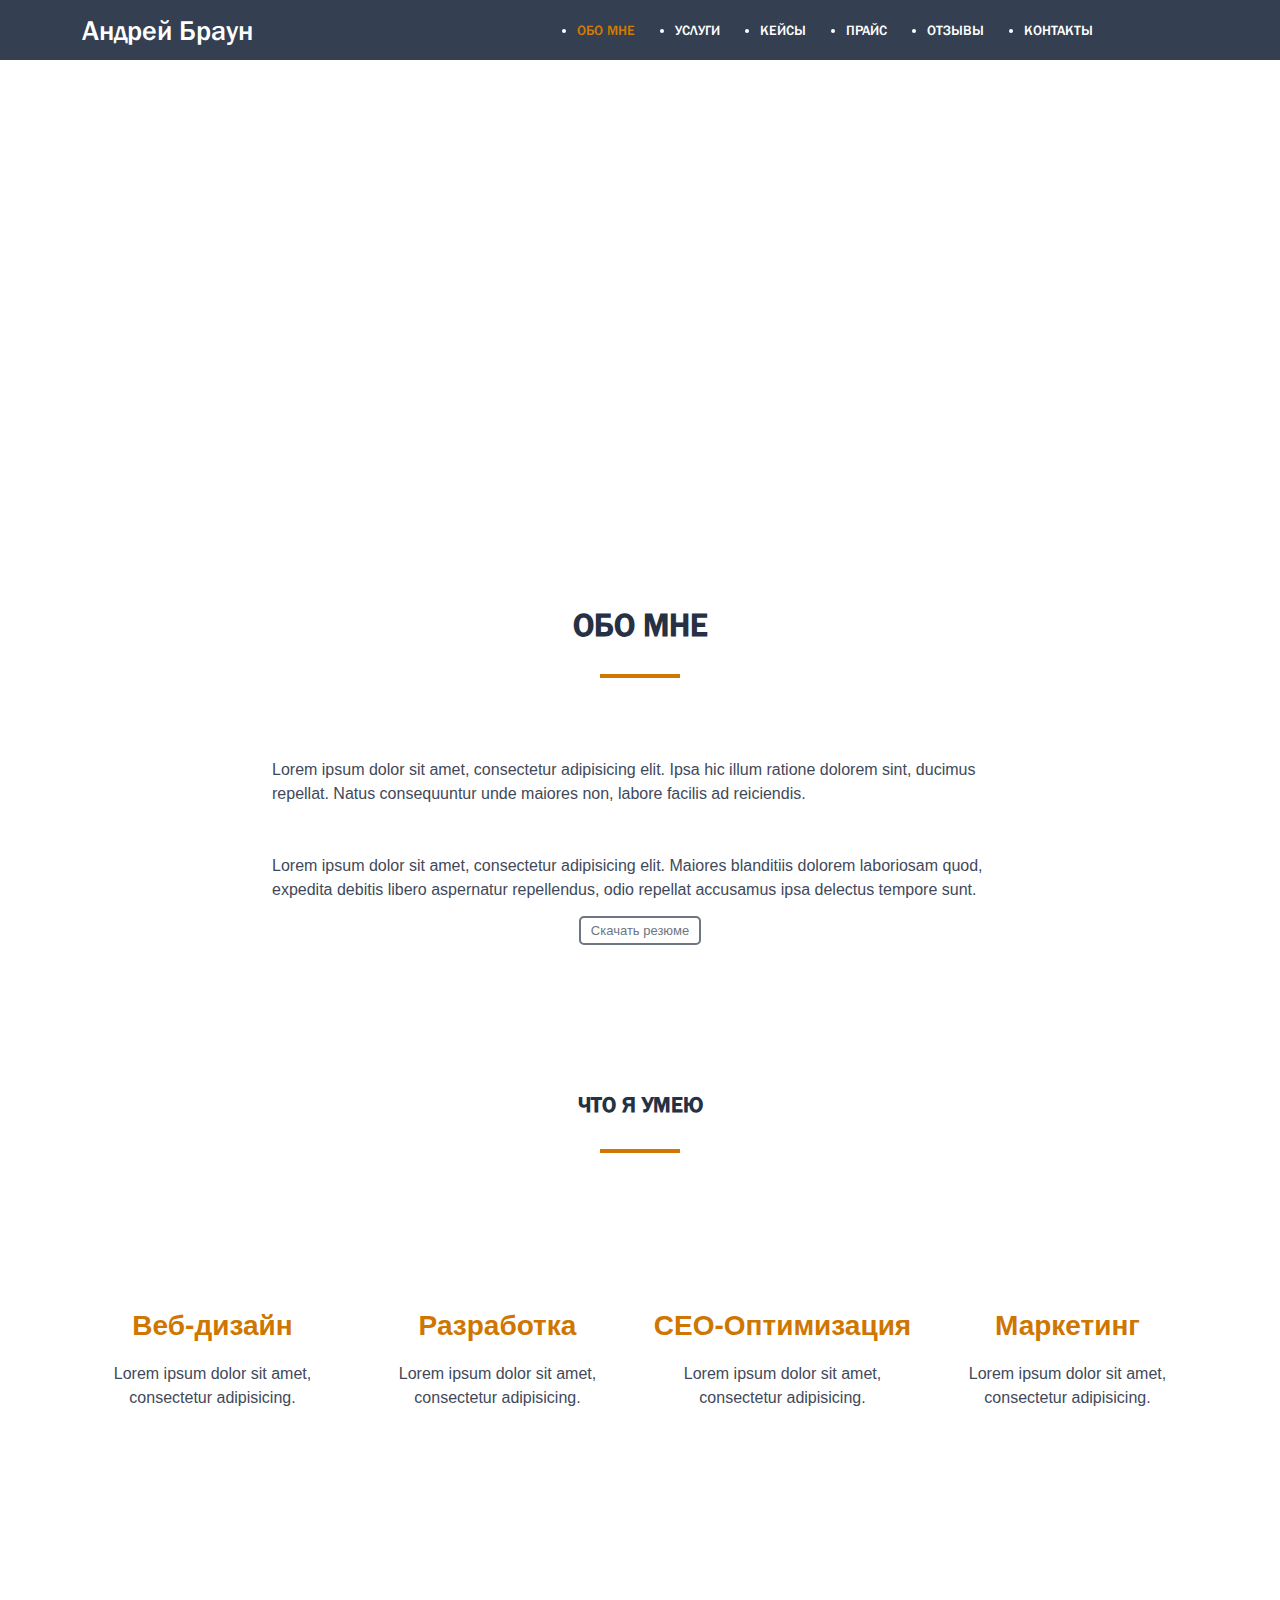
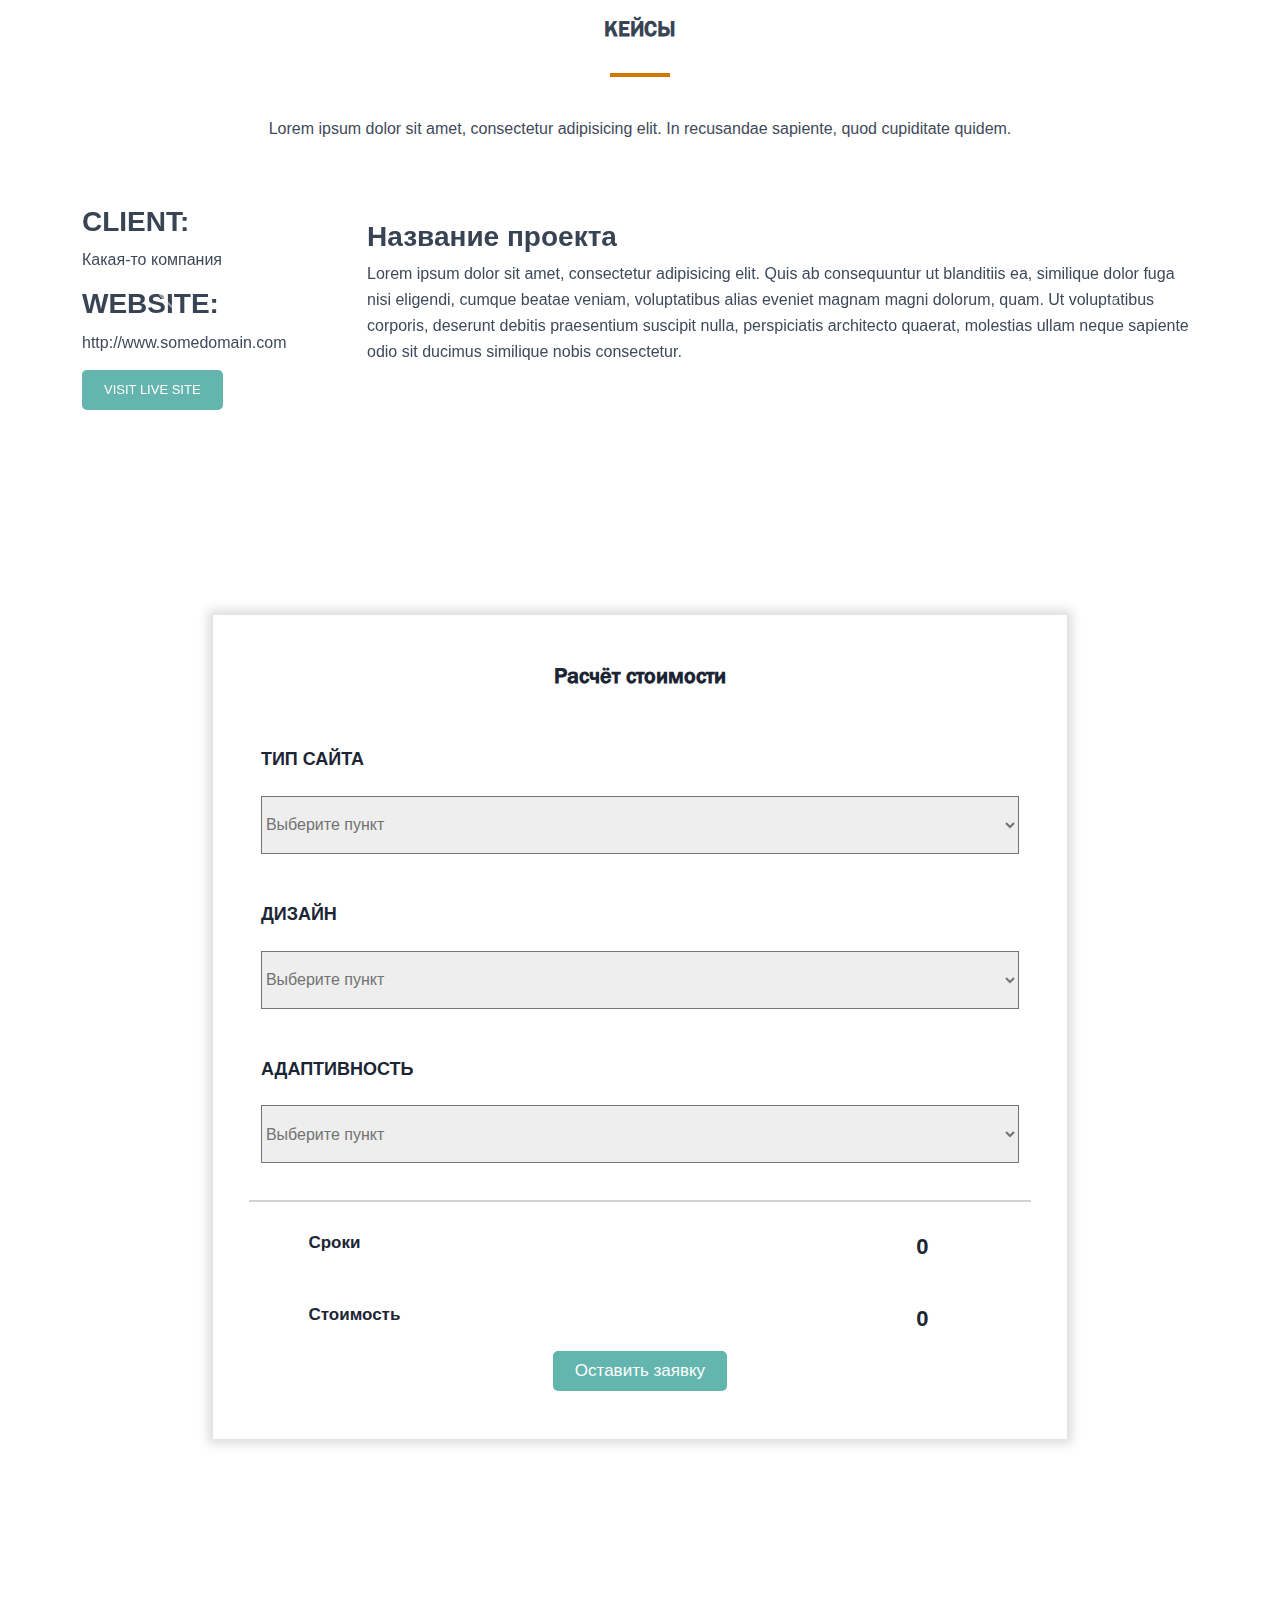
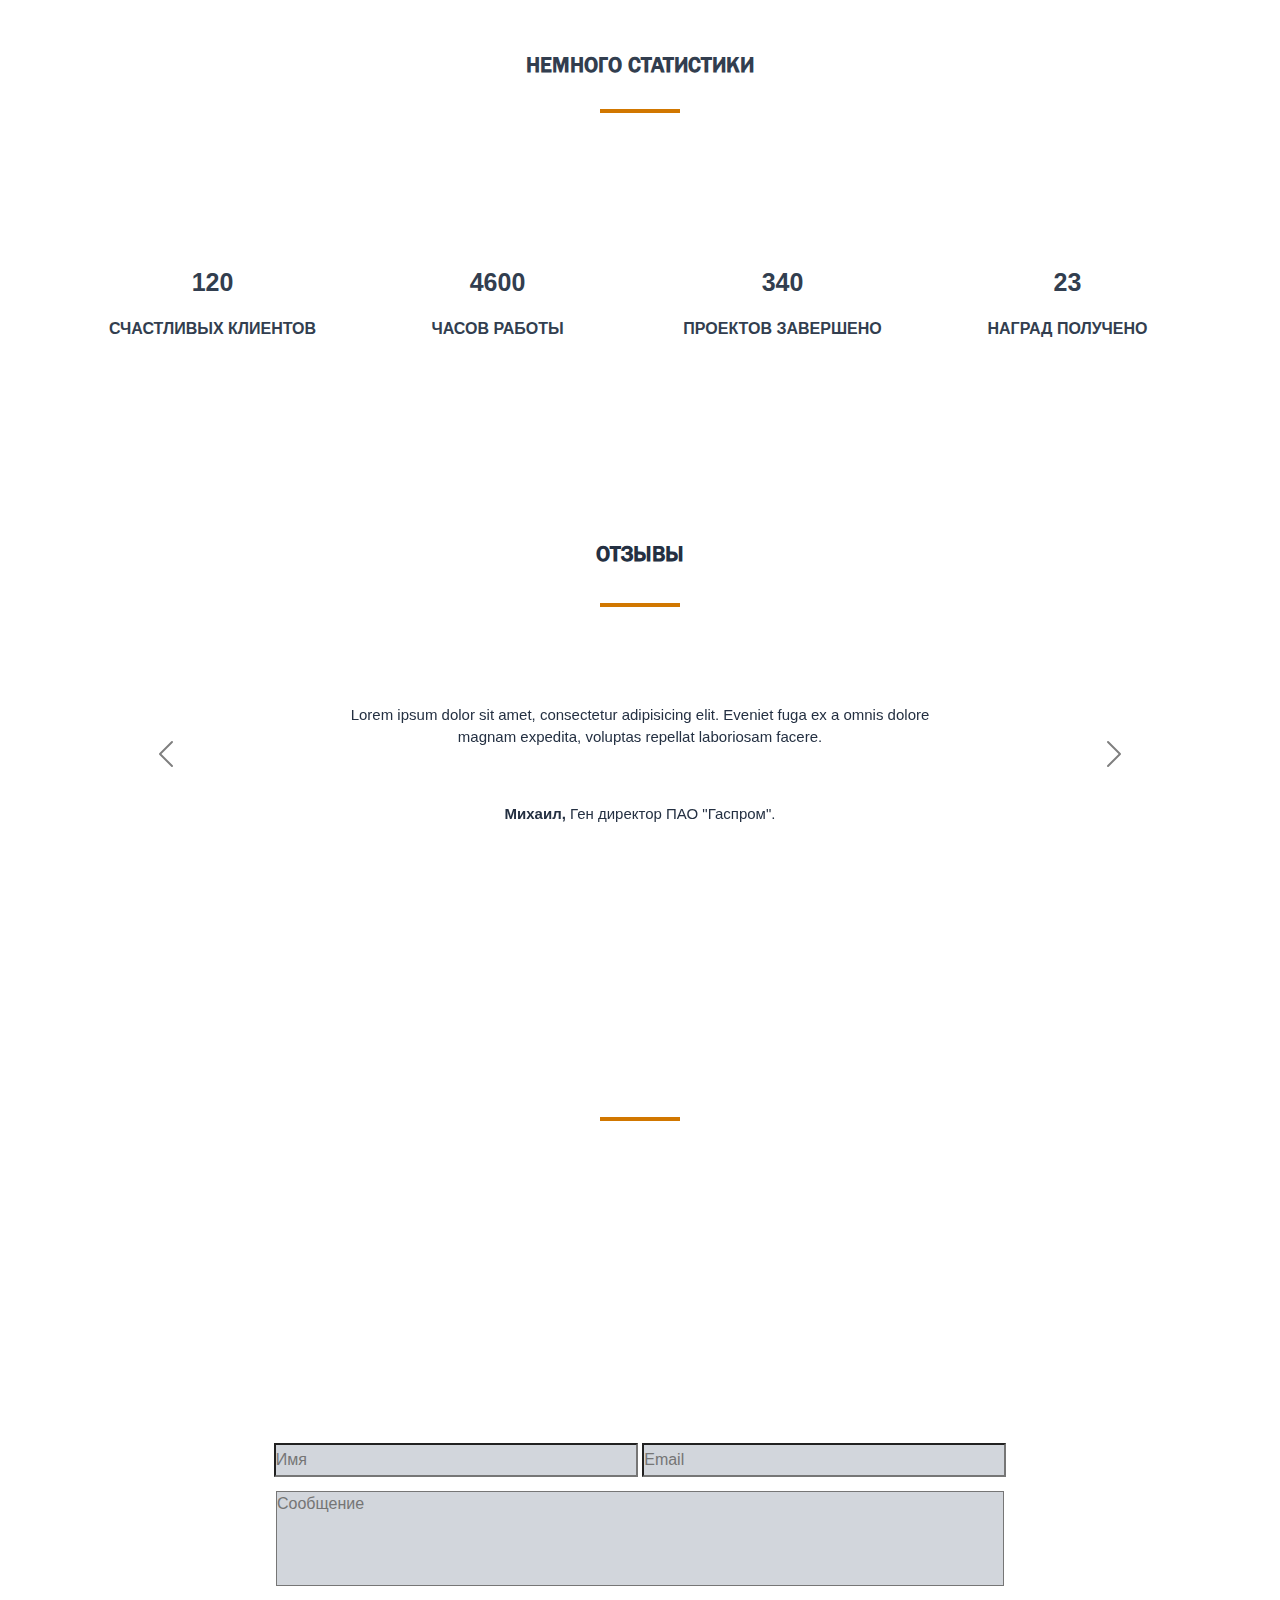
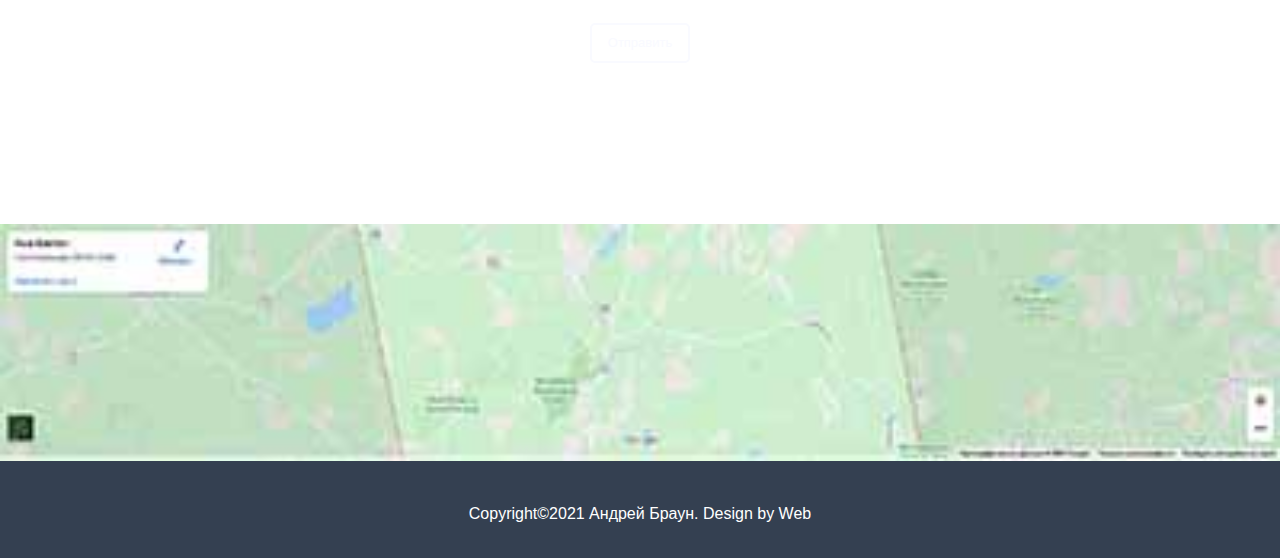
==== commit 3cd3574f: "ДЗ 11-12 разделов" ====
--- a/src/index.html
+++ b/src/index.html
@@ -7,9 +7,54 @@
     <title>Андрей Браун - Веб-разработчик</title>
     <link rel="stylesheet" href="css/reset.css">
     <link rel="stylesheet" href="css/bootstrap.css">
+    <link rel="stylesheet" href="css/magnific-popup.css">
     <link rel="stylesheet" href="css/style.css">
+    <link rel="stylesheet" href="css/loader.css">
 </head>
 <body>
+  
+  <div id="myModal" class="modal" tabindex="-1">
+  <div class="modal-dialog">
+    <div class="modal-content">
+      <div class="modal-header">
+        <h5 class="modal-title">Твой шанс!</h5>
+        <button type="button" class="btn-close" data-bs-dismiss="modal" aria-label="Close"></button>
+      </div>
+      <div class="modal-body">
+        <p>Не упусти шанс!<br>Успей заказать сайт по 30% скидке!</p>
+      </div>
+      <div class="modal-footer">
+        <button type="button" class="btn btn-secondary" data-bs-dismiss="modal">Закрыть</button>
+        <button type="button" class="btn btn-primary">Заказать</button>
+      </div>
+    </div>
+  </div>
+</div>
+  
+   <section class="loader_container">
+        <div class="loader">
+            <span style="--i:1;"></span>
+            <span style="--i:2;"></span>
+            <span style="--i:3;"></span>
+            <span style="--i:4;"></span>
+            <span style="--i:5;"></span>
+            <span style="--i:6;"></span>
+            <span style="--i:7;"></span>
+            <span style="--i:8;"></span>
+            <span style="--i:9;"></span>
+            <span style="--i:10;"></span>
+            <span style="--i:11;"></span>
+            <span style="--i:12;"></span>
+            <span style="--i:13;"></span>
+            <span style="--i:14;"></span>
+            <span style="--i:15;"></span>
+            <span style="--i:16;"></span>
+            <span style="--i:17;"></span>
+            <span style="--i:18;"></span>
+            <span style="--i:19;"></span>
+            <span style="--i:20;"></span>
+        </div>
+    </section>
     <header>
       <h5></h5>
        <nav>
@@ -18,12 +63,12 @@
                    <div class="col-xxl-2 col-lg-3 col-7"><div class="logo">Андрей Браун</div></div>
                    <div class="px-0 col-xxl-6 col-xl-7 col-lg-8 offset-xxl-4 offset-xl-2 offset-lg-1 d-none d-lg-block"><section class="menu">
                 <ul>
-                    <li><a href="#">ОБО МНЕ</a></li>
-                    <li><a href="#">УСЛУГИ</a></li>
-                    <li><a href="#">КЕЙСЫ</a></li>
-                    <li><a href="#">ПРАЙС</a></li>
-                    <li><a href="#">ОТЗЫВЫ</a></li>
-                    <li><a href="#">КОНТАКТЫ</a></li>
+                    <li><a class="active" href="#aboutMe">ОБО МНЕ</a></li>
+                    <li><a href="#services">УСЛУГИ</a></li>
+                    <li><a href="#cases">КЕЙСЫ</a></li>
+                    <li><a href="#price">ПРАЙС</a></li>
+                    <li><a href="#reviews">ОТЗЫВЫ</a></li>
+                    <li><a href="#contacts">КОНТАКТЫ</a></li>
                 </ul>
             </section></div>
               <div class="col-5 d-flex d-lg-none flex-column justify-content-center align-items-end">
@@ -32,11 +77,12 @@
     Действие
   </button>
   <ul class="dropdown-menu">
-     <li><a class="dropdown-item" href="#">УСЛУГИ</a></li>
-     <li><a class="dropdown-item" href="#">КЕЙСЫ</a></li>
-     <li><a class="dropdown-item" href="#">ПРАЙС</a></li>
-     <li><a class="dropdown-item" href="#">ОТЗЫВЫ</a></li>
-     <li><a class="dropdown-item" href="#">КОНТАКТЫ</a></li>
+     <li><a class="dropdown-item" href="#aboutMe">ОБО МНЕ</a></li>
+     <li><a class="dropdown-item" href="#services">УСЛУГИ</a></li>
+     <li><a class="dropdown-item" href="#cases">КЕЙСЫ</a></li>
+     <li><a class="dropdown-item" href="#price">ПРАЙС</a></li>
+     <li><a class="dropdown-item" href="#reviews">ОТЗЫВЫ</a></li>
+     <li><a class="dropdown-item" href="#contacts">КОНТАКТЫ</a></li>
   </ul>
 </div>
               </div>
@@ -61,7 +107,7 @@
       </div></div></div>
     </section>
     
-    <section class="about_me container">
+    <section class="about_me section container" id="aboutMe">
        <div class="row justify-content-center">
            <div class="col-12 col-sm-6 col-md-4 col-lg-3 text-center"><h2>ОБО МНЕ</h2>
         <hr></div>
@@ -69,7 +115,7 @@
         <br>
         <img class="d-block mx-auto" src="img/фотка.png" alt="">
         <div class="row justify-content-center">
-            <div class="col-12 col-sm-10 col-md-9 col-lg-8 text-center text-md-start"><p class="firstTxt mt-3">Lorem ipsum dolor sit amet, consectetur adipisicing elit. Ipsa hic illum ratione dolorem sint, ducimus repellat. Natus consequuntur unde maiores non, labore facilis ad reiciendis.</p>
+            <div class="txtAnim col-12 col-sm-10 col-md-9 col-lg-8 text-center text-md-start"><p class="firstTxt mt-3">Lorem ipsum dolor sit amet, consectetur adipisicing elit. Ipsa hic illum ratione dolorem sint, ducimus repellat. Natus consequuntur unde maiores non, labore facilis ad reiciendis.</p>
         <p class="secondTxt mt-5">Lorem ipsum dolor sit amet, consectetur adipisicing elit. Maiores blanditiis dolorem laboriosam quod, expedita debitis libero aspernatur repellendus, odio repellat accusamus ipsa delectus tempore sunt.</p></div>
         </div>
         <div class="row justify-content-center mb-5"><div class="col-6 col-sm-5 col-md-4 col-lg-2 text-center">
@@ -77,7 +123,7 @@
         </div></div>
     </section>
     
-    <section class="skills">
+    <section class="skills section" id="services">
       <div class="my_skills container">
        <h2>Что я умею</h2>
           <hr>
@@ -107,12 +153,16 @@
         </div>
     </section>
     
-    <section class="cases">
+    <section class="cases section" id="cases">
        <div class="container">
         <h2>КЕЙСЫ</h2>
         <hr>
         <p class="post_h">Lorem ipsum dolor sit amet, consectetur adipisicing elit. In recusandae sapiente, quod cupiditate quidem.</p>
-        <img src="img/фотка2.jpg" alt="">
+        
+        <div id="carouselExampleControls" class="carousel slide" data-bs-ride="carousel">
+  <div class="carousel-inner">
+    <div class="carousel-item active">
+      <img class="image-link" src="img/фотка2.jpg" href="img/фотка2.jpg" alt="">
         <div class="descript row justify-content-center text-start">
            <div class="descript1 col-12 col-md-3 col-lg-2">
                 <h3>CLIENT:</h3>
@@ -126,50 +176,97 @@
                 <p>Lorem ipsum dolor sit amet, consectetur adipisicing elit. Quis ab consequuntur ut blanditiis ea, similique dolor fuga nisi eligendi, cumque beatae veniam, voluptatibus alias eveniet magnam magni dolorum, quam. Ut voluptatibus corporis, deserunt debitis praesentium suscipit nulla, perspiciatis architecto quaerat, molestias ullam neque sapiente odio sit ducimus similique nobis consectetur.</p>
             </div>
             </div>
+    </div>
+    <div class="carousel-item">
+      <img class="image-link" src="img/photo1.jpg" href="img/photo1.jpg" alt="">
+        <div class="descript row justify-content-center text-start">
+           <div class="descript1 col-12 col-md-3 col-lg-2">
+                <h3>CLIENT:</h3>
+                <p>Какая-то компания</p>
+                <h3>WEBSITE:</h3>
+                <p>http://www.somedomain.com</p>
+                <input type="submit" value="VISIT LIVE SITE">
+            </div>
+            <div class="descript2 col-12 offset-md-1 col-md-8 offset-lg-1 col-lg-9">
+                <h3>Название проекта</h3>
+                <p>Lorem ipsum dolor sit amet, consectetur adipisicing elit. Quis ab consequuntur ut blanditiis ea, similique dolor fuga nisi eligendi, cumque beatae veniam, voluptatibus alias eveniet magnam magni dolorum, quam. Ut voluptatibus corporis, deserunt debitis praesentium suscipit nulla, perspiciatis architecto quaerat, molestias ullam neque sapiente odio sit ducimus similique nobis consectetur.</p>
+            </div>
+            </div>
+    </div>
+    <div class="carousel-item">
+      <img class="image-link" src="img/photo2.png" href="img/photo2.png" alt="">
+        <div class="descript row justify-content-center text-start">
+           <div class="descript1 col-12 col-md-3 col-lg-2">
+                <h3>CLIENT:</h3>
+                <p>Какая-то компания</p>
+                <h3>WEBSITE:</h3>
+                <p>http://www.somedomain.com</p>
+                <input type="submit" value="VISIT LIVE SITE">
+            </div>
+            <div class="descript2 col-12 offset-md-1 col-md-8 offset-lg-1 col-lg-9">
+                <h3>Название проекта</h3>
+                <p>Lorem ipsum dolor sit amet, consectetur adipisicing elit. Quis ab consequuntur ut blanditiis ea, similique dolor fuga nisi eligendi, cumque beatae veniam, voluptatibus alias eveniet magnam magni dolorum, quam. Ut voluptatibus corporis, deserunt debitis praesentium suscipit nulla, perspiciatis architecto quaerat, molestias ullam neque sapiente odio sit ducimus similique nobis consectetur.</p>
+            </div>
+            </div>
+    </div>
+  </div>
+  <button class="carousel-control-prev" type="button" data-bs-target="#carouselExampleControls" data-bs-slide="prev">
+    <span class="carousel-control-prev-icon" aria-hidden="true"></span>
+    <span class="visually-hidden">Предыдущий</span>
+  </button>
+  <button class="carousel-control-next" type="button" data-bs-target="#carouselExampleControls" data-bs-slide="next">
+    <span class="carousel-control-next-icon" aria-hidden="true"></span>
+    <span class="visually-hidden">Следующий</span>
+  </button>
+</div>
+        
             </div>
         <div class="clear"></div>
     </section>
     
-    <section class="cost_calculation">
-       <div class="container col-10">
-        <h2 class="text-center">Расчёт стоимости</h2>
+    <section class="cost_calculation section" id="price">
+       <div class="sbox container col-8">
+        <h2 class="text-center pt-5">Расчёт стоимости</h2>
         <div class="row justify-content-center text-start">
-        <div class="type_of_site col-10">
+        <div class="type_of_site col-11">
            <h3>ТИП САЙТА</h3>
-            <select class="mySelect col-12" name="list1" id="list">
-                <option value="1" selected disabled>Выберите пункт</option>
-                <option value="2">1 пункт</option>
-                <option value="3">2 пункт</option>
-                <option value="4">3 пункт</option>
+            <select id="select1" class="mySelect col-12" name="list1" id="list">
+                <option value="0" days="0" selected disabled>Выберите пункт</option>
+                <option value="2000" days="2">Сайт-визитка</option>
+                <option value="3000" days="3">Корпоративный сайт</option>
+                <option value="4000" days="4">Интернет-магазин</option>
             </select>
         </div>
-        <div class="design col-10">
+        <div class="design col-11">
            <h3>ДИЗАЙН</h3>
-            <select class="mySelect col-12" name="list1" id="list">
-               <option value="1" selected disabled>Выберите пункт</option>
-                <option value="2">1 пункт</option>
-                <option value="3">2 пункт</option>
-                <option value="4">3 пункт</option>
+            <select id="select2" class="mySelect col-12" name="list1" id="list">
+               <option value="0" days="0" selected disabled>Выберите пункт</option>
+                <option value="2000" days="2">Шаблонный</option>
+                <option value="3000" days="3">Уникальный</option>
+                <option value="4000" days="4">WOW-Дизайн</option>
             </select>
         </div>
-        <div class="adaptability col-10">
+        <div class="adaptability col-11">
            <h3>АДАПТИВНОСТЬ</h3>
-            <select class="mySelect col-12" name="list1" id="list">
-               <option value="1" selected disabled>Выберите пункт</option>
-                <option value="2">1 пункт</option>
-                <option value="3">2 пункт</option>
-                <option value="4">3 пункт</option>
+            <select id="select3" class="mySelect col-12" name="list1" id="list">
+               <option value="0" days="0" selected disabled>Выберите пункт</option>
+                <option value="2000" days="2">Только ПК</option>
+                <option value="3000" days="3">Только мобильный сайт</option>
+                <option value="4000" days="4">ПК + Мобильный</option>
             </select>
         </div>
-        <hr class="col-10">
-        <div class="data row justify-content-between col-10">
+        <hr class="col-11">
+        <div class="data row justify-content-between pb-5 col-10">
            <div class="deadlines row justify-content-between">
-                <span class="col col-md-4 col-lg-2">Сроки</span>
-                <input class="innum col-3 col-sm-2 col-lg-1" type="number">
+                <p class="txt col col-md-4 col-lg-2">Сроки</p>
+               <p class="digit innum col-3 col-sm-2 col-lg-1">0</p>
             </div>
             <div class="cost row justify-content-between">
-                <span class="col col-md-4 col-lg-2">Стоимость</span>
-                <input class="innum col-3 col-sm-2 col-lg-1" type="number">
+                <p class="txt col col-md-4 col-lg-2">Стоимость</p>
+                <p class="digit innum col-3 col-sm-2 col-lg-1">0</p>
+            </div>
+            <div class="evbox text-center">
+                <input type="submit" value="Оставить заявку">
             </div>
         </div>
         </div>
@@ -183,22 +280,22 @@
         <div class="statistics_container row justify-content-center text-center">
             <div class="statistics_item col-12 col-sm-6 col-lg-3 mt-5 mt-sm-0">
                 <img src="img/смайл.png" alt="">
-                <h3>120</h3>
+                <h3 class="numb1">120</h3>
                 <p>СЧАСТЛИВЫХ КЛИЕНТОВ</p>
             </div>
             <div class="statistics_item col-12 col-sm-6 col-lg-3 mt-5 mt-sm-0">
                 <img src="img/скобки.png" alt="">
-                <h3>4,600</h3>
+                <h3 class="numb2">4600</h3>
                 <p>ЧАСОВ РАБОТЫ</p>
             </div>
             <div class="statistics_item col-12 col-sm-6 col-lg-3 mt-5 mt-sm-0">
                 <img src="img/галочка.png" alt="">
-                <h3>340</h3>
+                <h3 class="numb3">340</h3>
                 <p>ПРОЕКТОВ ЗАВЕРШЕНО</p>
             </div>
             <div class="statistics_item col-12 col-sm-6 col-lg-3 mt-5 mt-sm-0">
                 <img src="img/кубок.png" alt="">
-                <h3>23</h3>
+                <h3 class="numb4">23</h3>
                 <p>НАГРАД ПОЛУЧЕНО</p>
             </div>
         </div>
@@ -206,11 +303,15 @@
         <div class="clear"></div>
     </section>
     
-    <section class="reviews">
+    <section class="reviews section" id="reviews">
        <div class="container">
         <h2>ОТЗЫВЫ</h2>
         <hr>
-        <div class="row justify-content-center text-center col-12 col-lg-7 mx-auto">
+        
+        <div id="carouselExampleDark" class="carousel carousel-dark slide" data-bs-ride="carousel">
+  <div class="carousel-inner">
+    <div class="carousel-item active" data-bs-interval="10000">
+      <div class="row justify-content-center text-center col-12 col-lg-7 mx-auto">
         <div class="feedback">
             <img src="img/фотка3.png" alt="">
             <p>Lorem ipsum dolor sit amet, consectetur adipisicing elit. Eveniet fuga ex a omnis dolore magnam expedita, voluptas repellat laboriosam facere.</p>
@@ -219,10 +320,45 @@
             <p><span>Михаил,</span> Ген директор ПАО "Гаспром".</p>
         </div>
         </div>
-        </div>
-    </section>
-    
-    <section class="my_contacts">
+    </div>
+    <div class="carousel-item" data-bs-interval="2000">
+      <div class="row justify-content-center text-center col-12 col-lg-7 mx-auto">
+        <div class="feedback">
+            <img src="img/Man.png" alt="">
+            <p>Lorem ipsum dolor sit amet, consectetur adipisicing elit. Eveniet fuga ex a omnis dolore magnam expedita, voluptas repellat laboriosam facere.</p>
+        </div>
+        <div class="customer_info">
+            <p><span>Геннадий,</span> Ген директор частного банка "Альфа-Банк".</p>
+        </div>
+        </div>
+    </div>
+    <div class="carousel-item">
+      <div class="row justify-content-center text-center col-12 col-lg-7 mx-auto">
+        <div class="feedback">
+            <img src="img/Lenin.png" alt="">
+            <p>Lorem ipsum dolor sit amet, consectetur adipisicing elit. Eveniet fuga ex a omnis dolore magnam expedita, voluptas repellat laboriosam facere.</p>
+        </div>
+        <div class="customer_info">
+            <p><span>Владимир Ильич Ленин,</span> Бывший полит-деятель СССР.</p>
+        </div>
+        </div>
+    </div>
+  </div>
+  <button class="carousel-control-prev" type="button" data-bs-target="#carouselExampleDark" data-bs-slide="prev">
+    <span class="carousel-control-prev-icon" aria-hidden="true"></span>
+    <span class="visually-hidden">Предыдущий</span>
+  </button>
+  <button class="carousel-control-next" type="button" data-bs-target="#carouselExampleDark" data-bs-slide="next">
+    <span class="carousel-control-next-icon" aria-hidden="true"></span>
+    <span class="visually-hidden">Следующий</span>
+  </button>
+</div>
+        
+        
+        </div>
+    </section>
+    
+    <section class="my_contacts section" id="contacts">
        <div class="container">
         <h2 class="mcon">МОИ КОНТАКТЫ</h2>
         <hr>
@@ -281,7 +417,7 @@
     </section>
     
     <section class="map">
-        <img src="img/mappa.jpg" alt="">
+        <img class="imgLoad" src="img/mappa-bad.jpg" data-src="img/mappa-good.jpg" alt="">
     </section> 
     
     <footer class="justify-content-center text-center">
@@ -289,6 +425,8 @@
     </footer>
     
     <script src="js/bootstrap.bundle.js"></script>
+    <script src="js/jquery.js"></script>
+    <script src="js/jquery.magnific-popup.js"></script>
     <script src="js/myScript.js"></script>
     
 </body>
--- a/src/css/style.css
+++ b/src/css/style.css
@@ -1,3 +1,23 @@
+@font-face {
+	font-family: 'FranklinGot';
+	src: url('../fonts/ofont.ru_Franklin Gothic Medium.eot');
+	src: local('☺'), url('../fonts/ofont.ru_Franklin Gothic Medium.woff') format('woff'), url('../fonts/ofont.ru_Franklin Gothic Medium.ttf') format('truetype'), url('../fonts/ofont.ru_Franklin Gothic Medium.svg') format('svg');
+	font-weight: normal;
+	font-style: normal;
+}
+
+h2{
+    font-family: 'FranklinGot', sans-serif;
+}
+
+h1{
+    font-family: 'FranklinGot', sans-serif;
+}
+
+nav{
+    font-family: 'FranklinGot', sans-serif;
+}
+
 body{
     font-family: Arial, sans-serif;
 }
@@ -20,6 +40,7 @@
     -webkit-animation: comming 2s;
     -o-animation: comming 2s;
     animation: comming 2s;
+    font-family: 'FranklinGot', sans-serif;
 }
 
 .menu{
@@ -272,7 +293,7 @@
     margin-bottom: 23px;
 }
 
-.data span{
+.data p{
     font-size: 15px;
     font-weight: bold;
     color: #1c2534;
@@ -516,7 +537,7 @@
 }
 
 .menu li a:hover{
-    color: #d57a01;
+    color: #f6b155;
 }
 
 .menu li a:active{
@@ -614,4 +635,59 @@
         position: absolute;
         background: rgba(0, 0, 0, 0.4);
     }
+}
+
+li a.active{
+    color: #d57a01;
+}
+
+.menu li .active:visited{
+    color: #d57a01;
+}
+
+.data .digit{
+    font-size: 22px
+}
+
+.data .txt{
+    font-size: 17px
+}
+
+.sbox{
+    box-shadow: 0 0 10px 5px rgba(221, 221, 221, 1);
+}
+
+.evbox input{
+    height: 40px;
+    text-align: center;
+    border: 2px solid #63b5ae;
+    background-color: #63b5ae;
+    border-radius: 5px;
+    color: #fff;
+    font-size: 17px;
+    padding: 0px 20px;
+}
+
+.evbox input{
+    transition: all 0.2s;
+    transform: scale(1)
+}
+
+.evbox input:hover{
+    background: #6fcbc3;
+    border: #6fcbc3;
+    color: white;
+}
+
+.evbox input:active{
+    transform: scale(1.03);
+}
+
+.about_me txtAnim{
+    opacity: 0;
+}
+
+.about_me .txtAnim .show_animation{
+    opacity: 1;
+    transition: opacity 1s;
 }--- a/src/css/loader.css
+++ b/src/css/loader.css
@@ -0,0 +1,79 @@
+*{
+    padding: 0;
+    margin: 0;
+    box-sizing: border-box;
+}
+
+.loader_container{
+    display: flex;
+    justify-content: center;
+    align-items: center;
+    min-height: 100%;
+    min-width: 100%;
+    z-index: 999;
+    background: #042104;
+    animation: animateBg 10s linear infinite;
+    
+    position: fixed;
+    left: 0px;
+    top: 0px;
+    width: 100%;
+    height: 100%;
+    z-index: 999999;
+    display: flex;
+    align-items: center;
+    justify-content: center;  
+}
+
+@keyframes animateBg{
+    0%{
+        filter: hue-rotate(0deg)
+    }
+    100%{
+        filter: hue-rotate(360deg)
+    }
+}
+
+.loader{
+    width: 120px;
+    height: 12px;
+    position: relative;
+}
+
+.loader span{
+    position: absolute;
+    top: 0;
+    left: 0;
+    width: 100%;
+    height: 100%;
+    transform: rotate(calc(18deg * var(--i)))
+}
+
+.loader span::before{
+    content: '';
+    position: absolute;
+    top: 0;
+    left: 0;
+    width: 15px;
+    height: 15px;
+    background: #00ff0d;
+    border-radius: 50%;
+    box-shadow: 0 0 10px #00ff0d,
+        0 0 20px #00ff0d,
+        0 0 40px #00ff0d,
+        0 0 60px #00ff0d,
+        0 0 80px #00ff0d,
+        0 0 100px #00ff0d;
+    animation: animate 2s linear infinite;
+    animation-delay: calc(0.1s * var(--i));
+}
+
+@keyframes animate{
+    0%{
+        transform: scale(-1);
+    }
+    80, 
+    100%{
+        transform: scale(1);
+    }
+}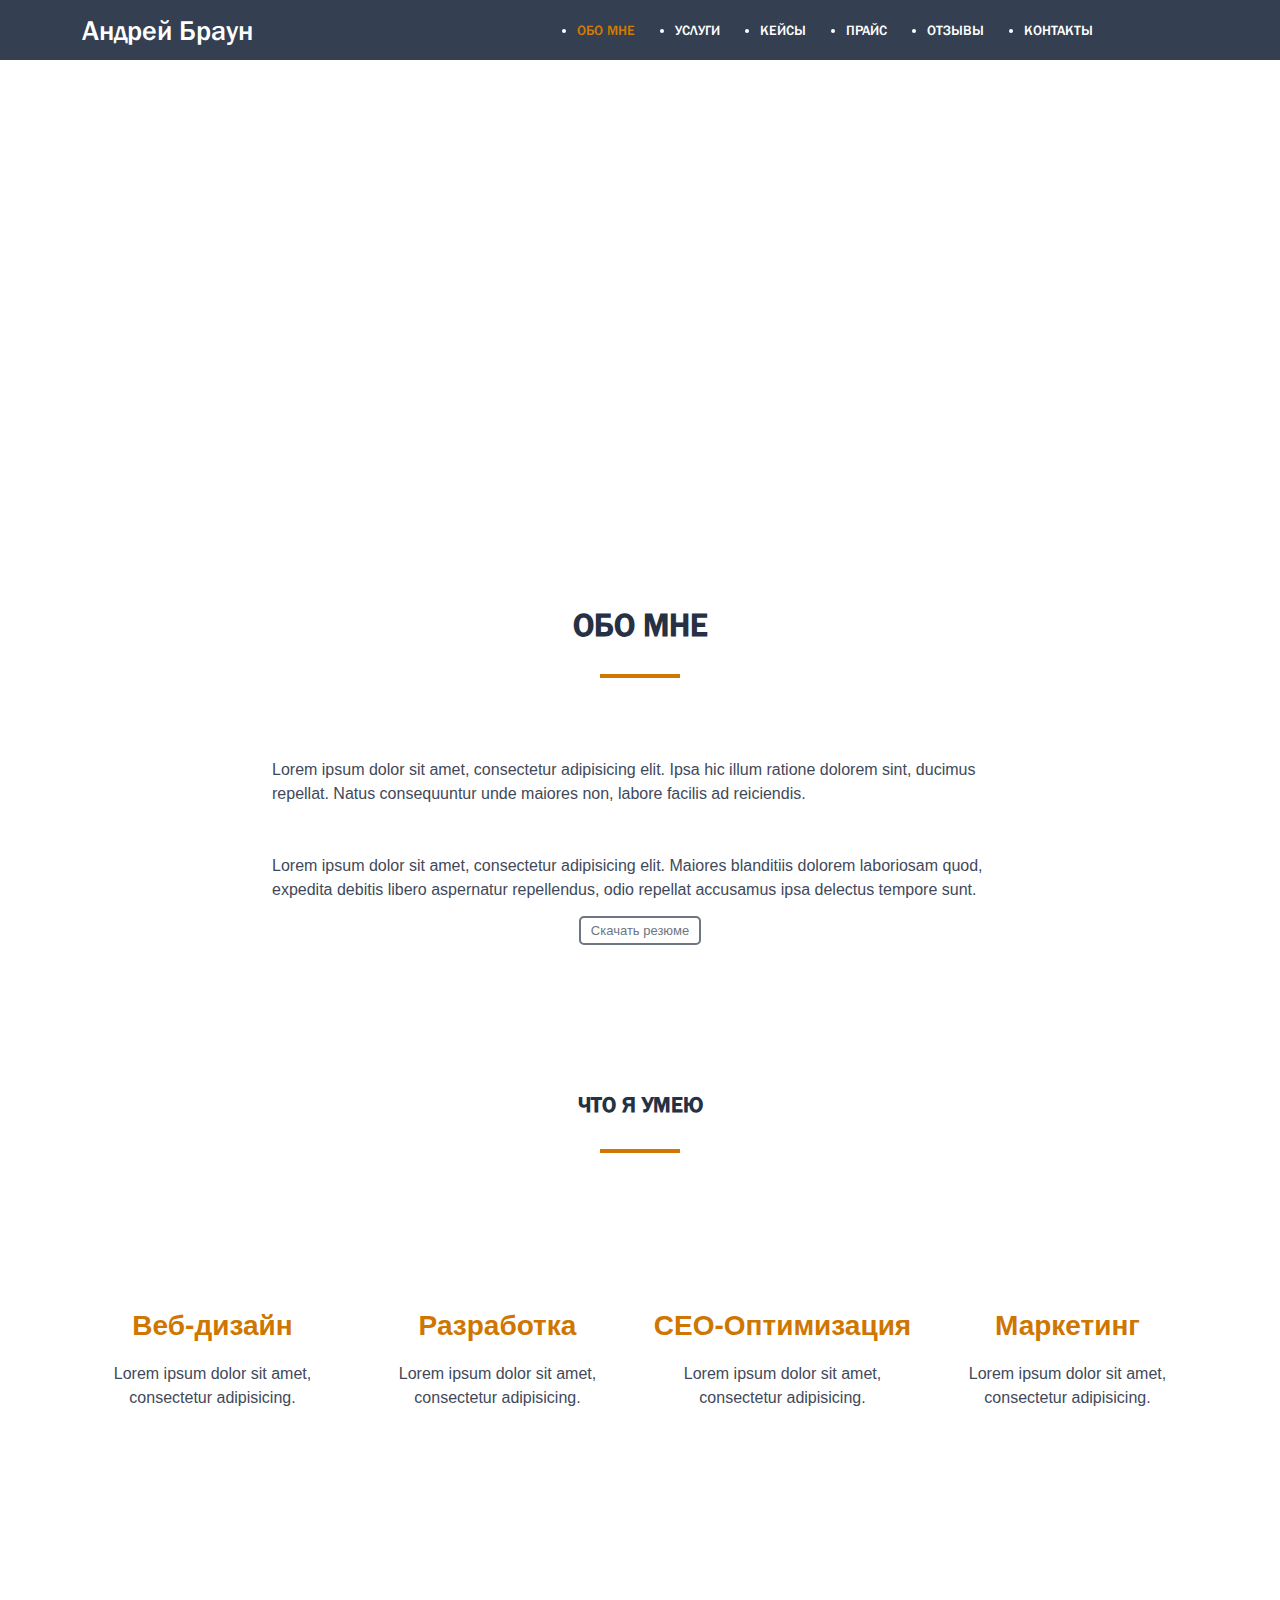
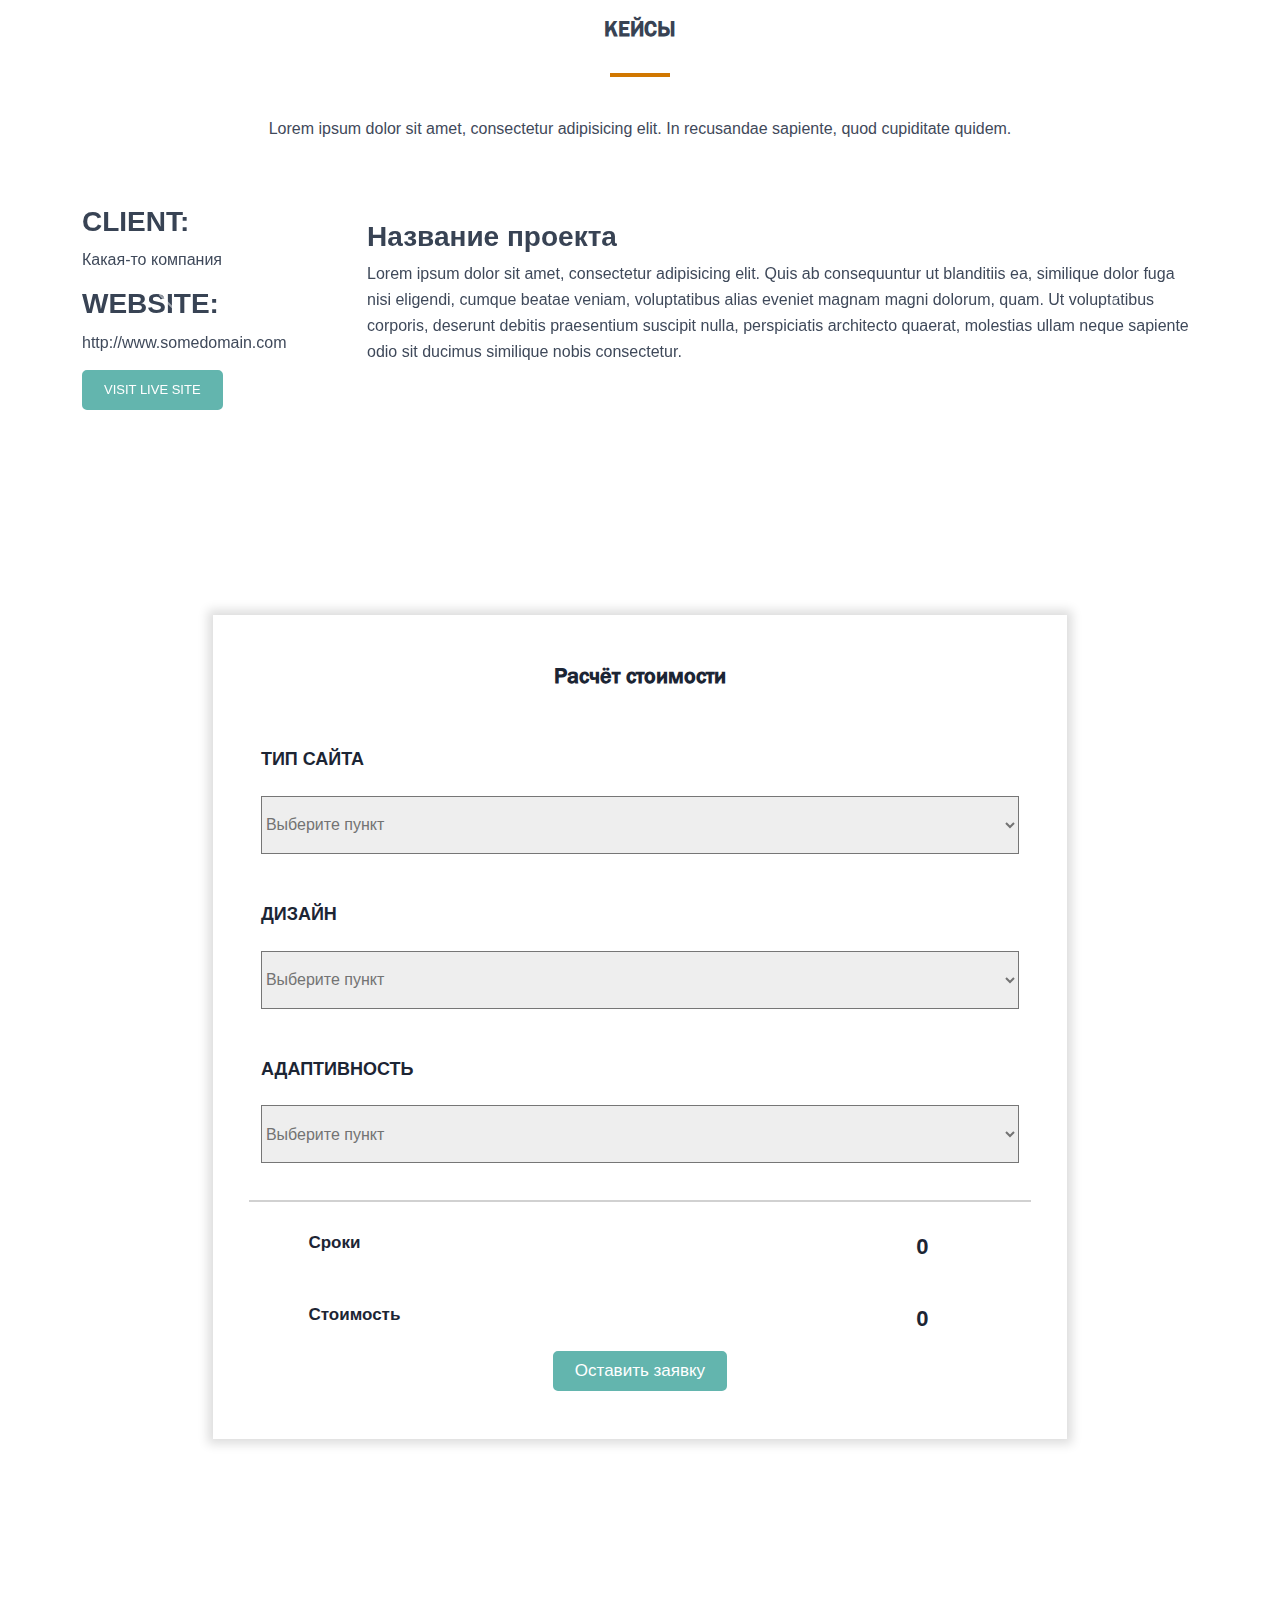
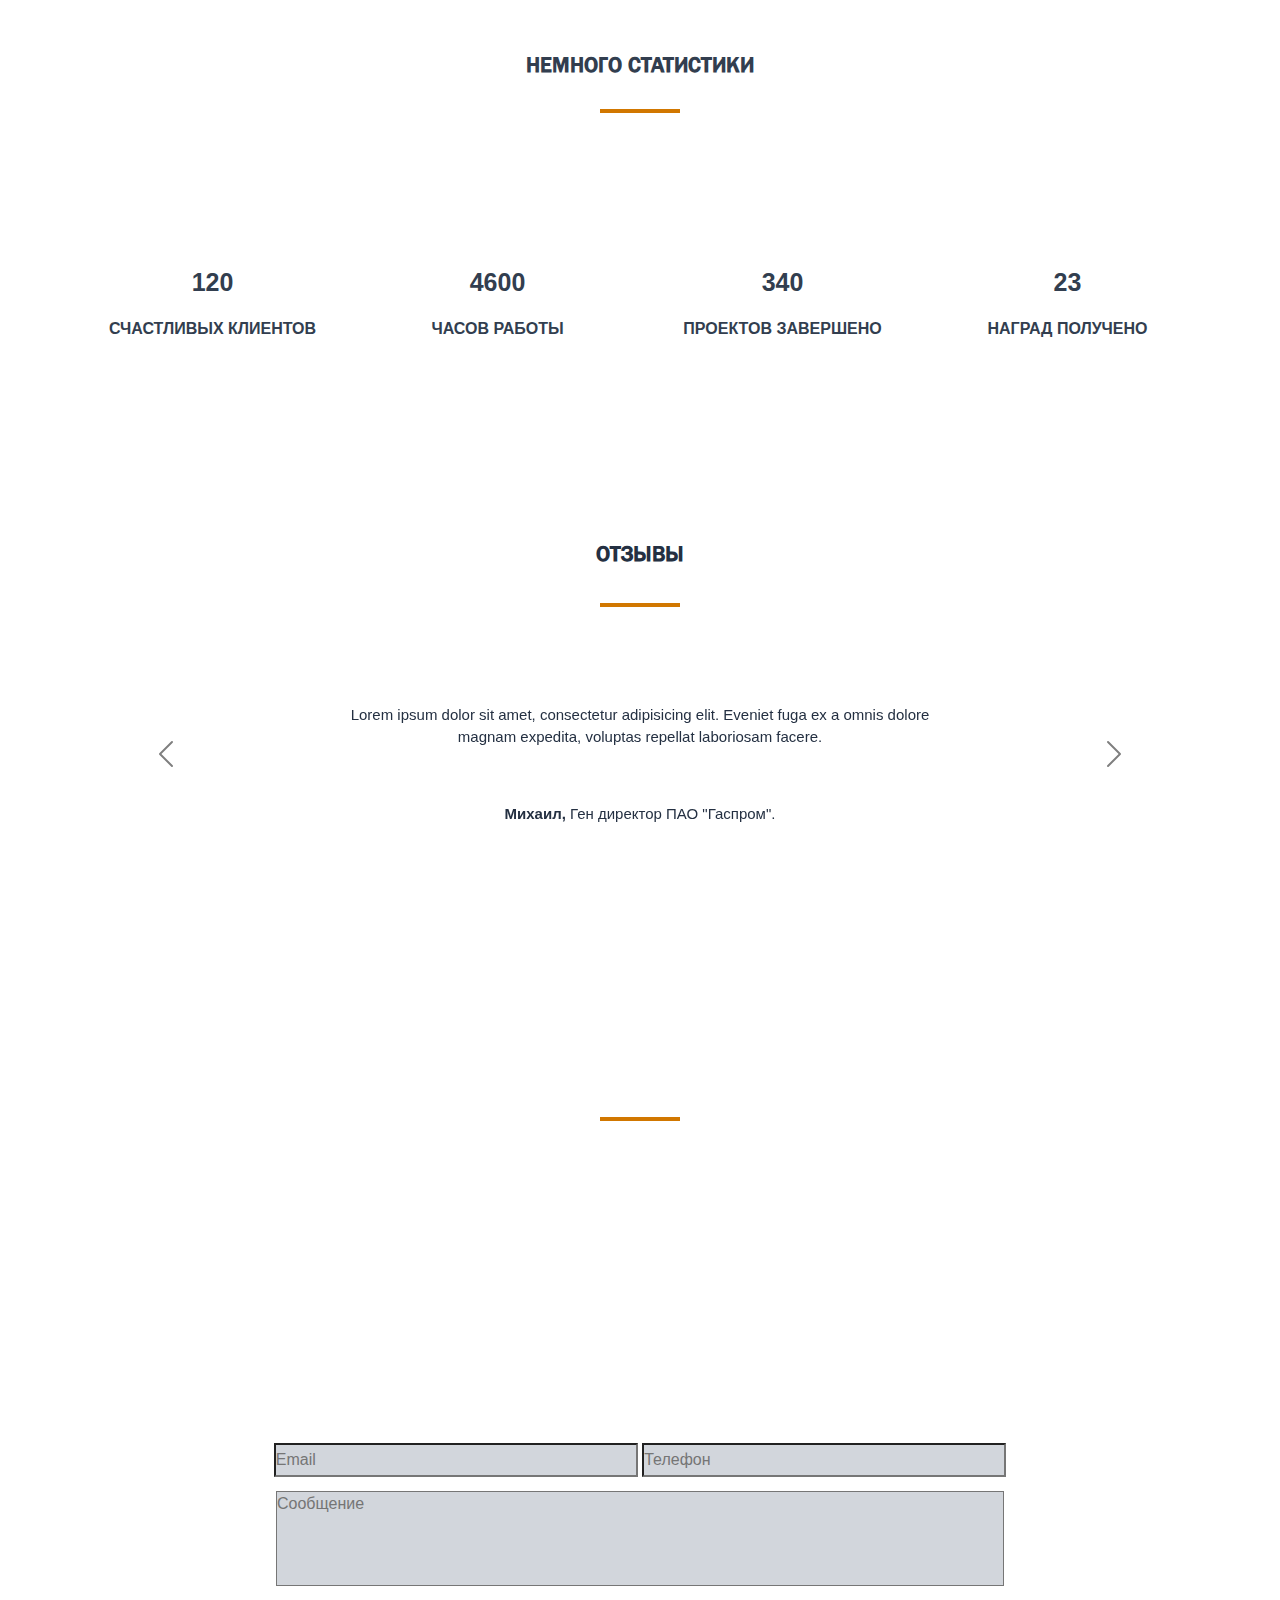
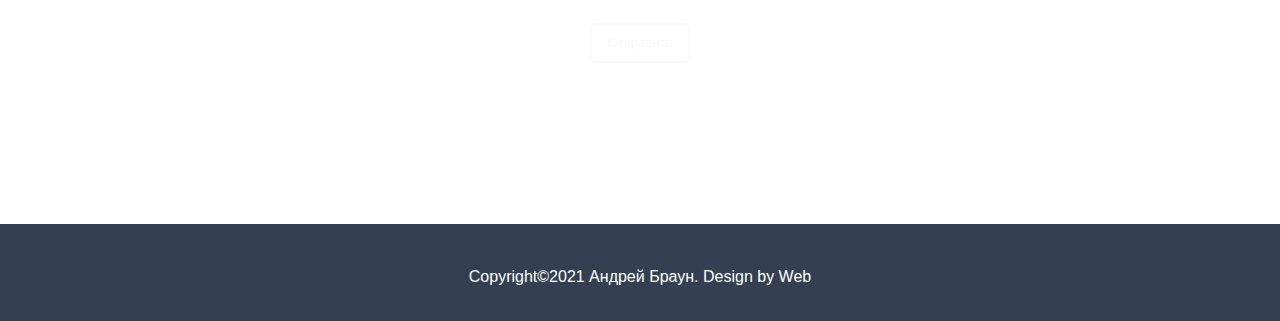
==== commit f106b5c1: "дз разделы 13-14" ====
--- a/src/index.html
+++ b/src/index.html
@@ -1,433 +1,455 @@
-<!DOCTYPE html>
-<html lang="en">
-<head>
-    <meta charset="UTF-8">
-    <meta name="viewport" content="width=device-width, initial-scale=1.0">
-    <meta name="robost" content="all">
-    <title>Андрей Браун - Веб-разработчик</title>
-    <link rel="stylesheet" href="css/reset.css">
-    <link rel="stylesheet" href="css/bootstrap.css">
-    <link rel="stylesheet" href="css/magnific-popup.css">
-    <link rel="stylesheet" href="css/style.css">
-    <link rel="stylesheet" href="css/loader.css">
-</head>
-<body>
-  
-  <div id="myModal" class="modal" tabindex="-1">
-  <div class="modal-dialog">
-    <div class="modal-content">
-      <div class="modal-header">
-        <h5 class="modal-title">Твой шанс!</h5>
-        <button type="button" class="btn-close" data-bs-dismiss="modal" aria-label="Close"></button>
-      </div>
-      <div class="modal-body">
-        <p>Не упусти шанс!<br>Успей заказать сайт по 30% скидке!</p>
-      </div>
-      <div class="modal-footer">
-        <button type="button" class="btn btn-secondary" data-bs-dismiss="modal">Закрыть</button>
-        <button type="button" class="btn btn-primary">Заказать</button>
-      </div>
-    </div>
-  </div>
-</div>
-  
-   <section class="loader_container">
-        <div class="loader">
-            <span style="--i:1;"></span>
-            <span style="--i:2;"></span>
-            <span style="--i:3;"></span>
-            <span style="--i:4;"></span>
-            <span style="--i:5;"></span>
-            <span style="--i:6;"></span>
-            <span style="--i:7;"></span>
-            <span style="--i:8;"></span>
-            <span style="--i:9;"></span>
-            <span style="--i:10;"></span>
-            <span style="--i:11;"></span>
-            <span style="--i:12;"></span>
-            <span style="--i:13;"></span>
-            <span style="--i:14;"></span>
-            <span style="--i:15;"></span>
-            <span style="--i:16;"></span>
-            <span style="--i:17;"></span>
-            <span style="--i:18;"></span>
-            <span style="--i:19;"></span>
-            <span style="--i:20;"></span>
-        </div>
-    </section>
-    <header>
-      <h5></h5>
-       <nav>
-           <div class="container">
-               <div class="row">
-                   <div class="col-xxl-2 col-lg-3 col-7"><div class="logo">Андрей Браун</div></div>
-                   <div class="px-0 col-xxl-6 col-xl-7 col-lg-8 offset-xxl-4 offset-xl-2 offset-lg-1 d-none d-lg-block"><section class="menu">
-                <ul>
-                    <li><a class="active" href="#aboutMe">ОБО МНЕ</a></li>
-                    <li><a href="#services">УСЛУГИ</a></li>
-                    <li><a href="#cases">КЕЙСЫ</a></li>
-                    <li><a href="#price">ПРАЙС</a></li>
-                    <li><a href="#reviews">ОТЗЫВЫ</a></li>
-                    <li><a href="#contacts">КОНТАКТЫ</a></li>
-                </ul>
-            </section></div>
-              <div class="col-5 d-flex d-lg-none flex-column justify-content-center align-items-end">
-                  <div class="btn-group">
-  <button type="button" class="btn btn-outline-secondary dropdown-toggle white_btn" data-bs-toggle="dropdown" aria-expanded="false">
-    Действие
-  </button>
-  <ul class="dropdown-menu">
-     <li><a class="dropdown-item" href="#aboutMe">ОБО МНЕ</a></li>
-     <li><a class="dropdown-item" href="#services">УСЛУГИ</a></li>
-     <li><a class="dropdown-item" href="#cases">КЕЙСЫ</a></li>
-     <li><a class="dropdown-item" href="#price">ПРАЙС</a></li>
-     <li><a class="dropdown-item" href="#reviews">ОТЗЫВЫ</a></li>
-     <li><a class="dropdown-item" href="#contacts">КОНТАКТЫ</a></li>
-  </ul>
-</div>
-              </div>
-               </div>
-           </div>
-        </nav>
-    </header>
-    
-    <section class="main">
-      <div class="container h-100 pt-5"><div class="row align-items-center h-100"><div class="col-lg-6">
-          <div class="title_container mt-5 pt-5">
-            <h1>
-                Привет<br>
-                Я Андрей Браун
-            </h1>
-            <h4>
-                Фулл стек веб-разработчик и Android-разработчик
-            </h4>
-            <input type="submit" value="Обо мне">
-            <input type="submit" value="Мои работы">
-        </div>
-      </div></div></div>
-    </section>
-    
-    <section class="about_me section container" id="aboutMe">
-       <div class="row justify-content-center">
-           <div class="col-12 col-sm-6 col-md-4 col-lg-3 text-center"><h2>ОБО МНЕ</h2>
-        <hr></div>
-       </div>
-        <br>
-        <img class="d-block mx-auto" src="img/фотка.png" alt="">
-        <div class="row justify-content-center">
-            <div class="txtAnim col-12 col-sm-10 col-md-9 col-lg-8 text-center text-md-start"><p class="firstTxt mt-3">Lorem ipsum dolor sit amet, consectetur adipisicing elit. Ipsa hic illum ratione dolorem sint, ducimus repellat. Natus consequuntur unde maiores non, labore facilis ad reiciendis.</p>
-        <p class="secondTxt mt-5">Lorem ipsum dolor sit amet, consectetur adipisicing elit. Maiores blanditiis dolorem laboriosam quod, expedita debitis libero aspernatur repellendus, odio repellat accusamus ipsa delectus tempore sunt.</p></div>
-        </div>
-        <div class="row justify-content-center mb-5"><div class="col-6 col-sm-5 col-md-4 col-lg-2 text-center">
-            <a href="#">Скачать резюме</a>
-        </div></div>
-    </section>
-    
-    <section class="skills section" id="services">
-      <div class="my_skills container">
-       <h2>Что я умею</h2>
-          <hr>
-          <div class="row justify-content-center text-center">
-           <div class="skills_item col-12 col-sm-6 col-lg-3">
-              <img src="img/ноут.png" alt="">
-                <h3>Веб-дизайн</h3>
-                <p>Lorem ipsum dolor sit amet, consectetur adipisicing.</p>
-           </div>
-           <div class="skills_item col-12 col-sm-6 col-lg-3 mt-5 mt-sm-0">
-              <img src="img/знак.png" alt="">
-                <h3>Разработка</h3>
-                <p>Lorem ipsum dolor sit amet, consectetur adipisicing.</p>
-           </div>
-           <div class="skills_item col-12 col-sm-6 col-lg-3 mt-5 mt-lg-0">
-              <img src="img/ракета.png" alt="">
-                <h3>CEO-Оптимизация</h3>
-                <p>Lorem ipsum dolor sit amet, consectetur adipisicing.</p>
-           </div>
-           <div class="skills_item col-12 col-sm-6 col-lg-3 mt-5 mt-lg-0">
-              <img src="img/граммофон.png" alt="">
-                <h3>Маркетинг</h3>
-                <p>Lorem ipsum dolor sit amet, consectetur adipisicing.</p>
-           </div>
-           </div>
-           <div class="clear"></div>
-        </div>
-    </section>
-    
-    <section class="cases section" id="cases">
-       <div class="container">
-        <h2>КЕЙСЫ</h2>
-        <hr>
-        <p class="post_h">Lorem ipsum dolor sit amet, consectetur adipisicing elit. In recusandae sapiente, quod cupiditate quidem.</p>
-        
-        <div id="carouselExampleControls" class="carousel slide" data-bs-ride="carousel">
-  <div class="carousel-inner">
-    <div class="carousel-item active">
-      <img class="image-link" src="img/фотка2.jpg" href="img/фотка2.jpg" alt="">
-        <div class="descript row justify-content-center text-start">
-           <div class="descript1 col-12 col-md-3 col-lg-2">
-                <h3>CLIENT:</h3>
-                <p>Какая-то компания</p>
-                <h3>WEBSITE:</h3>
-                <p>http://www.somedomain.com</p>
-                <input type="submit" value="VISIT LIVE SITE">
-            </div>
-            <div class="descript2 col-12 offset-md-1 col-md-8 offset-lg-1 col-lg-9">
-                <h3>Название проекта</h3>
-                <p>Lorem ipsum dolor sit amet, consectetur adipisicing elit. Quis ab consequuntur ut blanditiis ea, similique dolor fuga nisi eligendi, cumque beatae veniam, voluptatibus alias eveniet magnam magni dolorum, quam. Ut voluptatibus corporis, deserunt debitis praesentium suscipit nulla, perspiciatis architecto quaerat, molestias ullam neque sapiente odio sit ducimus similique nobis consectetur.</p>
-            </div>
-            </div>
-    </div>
-    <div class="carousel-item">
-      <img class="image-link" src="img/photo1.jpg" href="img/photo1.jpg" alt="">
-        <div class="descript row justify-content-center text-start">
-           <div class="descript1 col-12 col-md-3 col-lg-2">
-                <h3>CLIENT:</h3>
-                <p>Какая-то компания</p>
-                <h3>WEBSITE:</h3>
-                <p>http://www.somedomain.com</p>
-                <input type="submit" value="VISIT LIVE SITE">
-            </div>
-            <div class="descript2 col-12 offset-md-1 col-md-8 offset-lg-1 col-lg-9">
-                <h3>Название проекта</h3>
-                <p>Lorem ipsum dolor sit amet, consectetur adipisicing elit. Quis ab consequuntur ut blanditiis ea, similique dolor fuga nisi eligendi, cumque beatae veniam, voluptatibus alias eveniet magnam magni dolorum, quam. Ut voluptatibus corporis, deserunt debitis praesentium suscipit nulla, perspiciatis architecto quaerat, molestias ullam neque sapiente odio sit ducimus similique nobis consectetur.</p>
-            </div>
-            </div>
-    </div>
-    <div class="carousel-item">
-      <img class="image-link" src="img/photo2.png" href="img/photo2.png" alt="">
-        <div class="descript row justify-content-center text-start">
-           <div class="descript1 col-12 col-md-3 col-lg-2">
-                <h3>CLIENT:</h3>
-                <p>Какая-то компания</p>
-                <h3>WEBSITE:</h3>
-                <p>http://www.somedomain.com</p>
-                <input type="submit" value="VISIT LIVE SITE">
-            </div>
-            <div class="descript2 col-12 offset-md-1 col-md-8 offset-lg-1 col-lg-9">
-                <h3>Название проекта</h3>
-                <p>Lorem ipsum dolor sit amet, consectetur adipisicing elit. Quis ab consequuntur ut blanditiis ea, similique dolor fuga nisi eligendi, cumque beatae veniam, voluptatibus alias eveniet magnam magni dolorum, quam. Ut voluptatibus corporis, deserunt debitis praesentium suscipit nulla, perspiciatis architecto quaerat, molestias ullam neque sapiente odio sit ducimus similique nobis consectetur.</p>
-            </div>
-            </div>
-    </div>
-  </div>
-  <button class="carousel-control-prev" type="button" data-bs-target="#carouselExampleControls" data-bs-slide="prev">
-    <span class="carousel-control-prev-icon" aria-hidden="true"></span>
-    <span class="visually-hidden">Предыдущий</span>
-  </button>
-  <button class="carousel-control-next" type="button" data-bs-target="#carouselExampleControls" data-bs-slide="next">
-    <span class="carousel-control-next-icon" aria-hidden="true"></span>
-    <span class="visually-hidden">Следующий</span>
-  </button>
-</div>
-        
-            </div>
-        <div class="clear"></div>
-    </section>
-    
-    <section class="cost_calculation section" id="price">
-       <div class="sbox container col-8">
-        <h2 class="text-center pt-5">Расчёт стоимости</h2>
-        <div class="row justify-content-center text-start">
-        <div class="type_of_site col-11">
-           <h3>ТИП САЙТА</h3>
-            <select id="select1" class="mySelect col-12" name="list1" id="list">
-                <option value="0" days="0" selected disabled>Выберите пункт</option>
-                <option value="2000" days="2">Сайт-визитка</option>
-                <option value="3000" days="3">Корпоративный сайт</option>
-                <option value="4000" days="4">Интернет-магазин</option>
-            </select>
-        </div>
-        <div class="design col-11">
-           <h3>ДИЗАЙН</h3>
-            <select id="select2" class="mySelect col-12" name="list1" id="list">
-               <option value="0" days="0" selected disabled>Выберите пункт</option>
-                <option value="2000" days="2">Шаблонный</option>
-                <option value="3000" days="3">Уникальный</option>
-                <option value="4000" days="4">WOW-Дизайн</option>
-            </select>
-        </div>
-        <div class="adaptability col-11">
-           <h3>АДАПТИВНОСТЬ</h3>
-            <select id="select3" class="mySelect col-12" name="list1" id="list">
-               <option value="0" days="0" selected disabled>Выберите пункт</option>
-                <option value="2000" days="2">Только ПК</option>
-                <option value="3000" days="3">Только мобильный сайт</option>
-                <option value="4000" days="4">ПК + Мобильный</option>
-            </select>
-        </div>
-        <hr class="col-11">
-        <div class="data row justify-content-between pb-5 col-10">
-           <div class="deadlines row justify-content-between">
-                <p class="txt col col-md-4 col-lg-2">Сроки</p>
-               <p class="digit innum col-3 col-sm-2 col-lg-1">0</p>
-            </div>
-            <div class="cost row justify-content-between">
-                <p class="txt col col-md-4 col-lg-2">Стоимость</p>
-                <p class="digit innum col-3 col-sm-2 col-lg-1">0</p>
-            </div>
-            <div class="evbox text-center">
-                <input type="submit" value="Оставить заявку">
-            </div>
-        </div>
-        </div>
-        </div>
-    </section>
-        
-    <section class="statistics">
-       <div class="container">
-        <h2>НЕМНОГО СТАТИСТИКИ</h2>
-        <hr>
-        <div class="statistics_container row justify-content-center text-center">
-            <div class="statistics_item col-12 col-sm-6 col-lg-3 mt-5 mt-sm-0">
-                <img src="img/смайл.png" alt="">
-                <h3 class="numb1">120</h3>
-                <p>СЧАСТЛИВЫХ КЛИЕНТОВ</p>
-            </div>
-            <div class="statistics_item col-12 col-sm-6 col-lg-3 mt-5 mt-sm-0">
-                <img src="img/скобки.png" alt="">
-                <h3 class="numb2">4600</h3>
-                <p>ЧАСОВ РАБОТЫ</p>
-            </div>
-            <div class="statistics_item col-12 col-sm-6 col-lg-3 mt-5 mt-sm-0">
-                <img src="img/галочка.png" alt="">
-                <h3 class="numb3">340</h3>
-                <p>ПРОЕКТОВ ЗАВЕРШЕНО</p>
-            </div>
-            <div class="statistics_item col-12 col-sm-6 col-lg-3 mt-5 mt-sm-0">
-                <img src="img/кубок.png" alt="">
-                <h3 class="numb4">23</h3>
-                <p>НАГРАД ПОЛУЧЕНО</p>
-            </div>
-        </div>
-        </div>
-        <div class="clear"></div>
-    </section>
-    
-    <section class="reviews section" id="reviews">
-       <div class="container">
-        <h2>ОТЗЫВЫ</h2>
-        <hr>
-        
-        <div id="carouselExampleDark" class="carousel carousel-dark slide" data-bs-ride="carousel">
-  <div class="carousel-inner">
-    <div class="carousel-item active" data-bs-interval="10000">
-      <div class="row justify-content-center text-center col-12 col-lg-7 mx-auto">
-        <div class="feedback">
-            <img src="img/фотка3.png" alt="">
-            <p>Lorem ipsum dolor sit amet, consectetur adipisicing elit. Eveniet fuga ex a omnis dolore magnam expedita, voluptas repellat laboriosam facere.</p>
-        </div>
-        <div class="customer_info">
-            <p><span>Михаил,</span> Ген директор ПАО "Гаспром".</p>
-        </div>
-        </div>
-    </div>
-    <div class="carousel-item" data-bs-interval="2000">
-      <div class="row justify-content-center text-center col-12 col-lg-7 mx-auto">
-        <div class="feedback">
-            <img src="img/Man.png" alt="">
-            <p>Lorem ipsum dolor sit amet, consectetur adipisicing elit. Eveniet fuga ex a omnis dolore magnam expedita, voluptas repellat laboriosam facere.</p>
-        </div>
-        <div class="customer_info">
-            <p><span>Геннадий,</span> Ген директор частного банка "Альфа-Банк".</p>
-        </div>
-        </div>
-    </div>
-    <div class="carousel-item">
-      <div class="row justify-content-center text-center col-12 col-lg-7 mx-auto">
-        <div class="feedback">
-            <img src="img/Lenin.png" alt="">
-            <p>Lorem ipsum dolor sit amet, consectetur adipisicing elit. Eveniet fuga ex a omnis dolore magnam expedita, voluptas repellat laboriosam facere.</p>
-        </div>
-        <div class="customer_info">
-            <p><span>Владимир Ильич Ленин,</span> Бывший полит-деятель СССР.</p>
-        </div>
-        </div>
-    </div>
-  </div>
-  <button class="carousel-control-prev" type="button" data-bs-target="#carouselExampleDark" data-bs-slide="prev">
-    <span class="carousel-control-prev-icon" aria-hidden="true"></span>
-    <span class="visually-hidden">Предыдущий</span>
-  </button>
-  <button class="carousel-control-next" type="button" data-bs-target="#carouselExampleDark" data-bs-slide="next">
-    <span class="carousel-control-next-icon" aria-hidden="true"></span>
-    <span class="visually-hidden">Следующий</span>
-  </button>
-</div>
-        
-        
-        </div>
-    </section>
-    
-    <section class="my_contacts section" id="contacts">
-       <div class="container">
-        <h2 class="mcon">МОИ КОНТАКТЫ</h2>
-        <hr>
-        <p class="pcon">Lorem ipsum dolor sit amet, consectetur adipisicing elit. Sunt aut voluptatem eius assumenda architecto praesentium officia esse provident.</p>
-        <div class="row justify-content-center text-center">
-        <div class="buttons row justify-content-center">
-            <div class="buttons_item col-md-3 col-xl-2">
-                <img src="img/гео.png" alt="">
-                <p class="geo">Санкт-Петербург Невский проспект 11</p>
-            </div>
-            <div class="buttons_item col-md-3 col-xl-2 offset-md-0 offset-xl-1">
-                <img src="img/конверт.png" alt="">
-                <p>info@companyname.com</p>
-            </div>
-            <div class="buttons_item col-md-3 col-xl-2 offset-md-0 offset-xl-1">
-                <img src="img/труба.png" alt="">
-                <p>+7 999 999-99-99</p>
-            </div>
-            <div class="clear"></div>
-        </div>
-        <div class="letter row justify-content-center text-center">
-            <h2>ОСТАВЬТЕ МНЕ СООБЩЕНИЕ</h2>
-            <div class="namema">
-                <input class="dat col-5 col-sm-4" type="text" name="text_input" placeholder="Имя">
-                <input class="dat col-5 col-sm-4" type="text" name="text_input" placeholder="Email">
-            </div>
-            <div class="lett">
-                <textarea class="col-10 col-sm-8" placeholder="Сообщение" name="" id="" cols="50" rows="5"></textarea>
-            </div>
-            <div class="submit">
-                <input type="submit" value="Отправить">
-            </div>
-            <div class="socials row col-5">
-               <div class="networks">
-                   <img src="img/фб.png" alt="">
-               </div>
-               <div class="networks">
-                   <img src="img/твитер.png" alt="">
-               </div>
-               <div class="networks">
-                   <img src="img/мяч.png" alt="">
-               </div>
-               <div class="networks">
-                   <img src="img/киса.png" alt="">
-               </div>
-               <div class="networks">
-                   <img src="img/инст.png" alt="">
-               </div>
-               <div class="networks">
-                   <img src="img/ин.png" alt="">
-               </div>  
-            </div>
-        </div>
-        </div>
-        </div>
-    </section>
-    
-    <section class="map">
-        <img class="imgLoad" src="img/mappa-bad.jpg" data-src="img/mappa-good.jpg" alt="">
-    </section> 
-    
-    <footer class="justify-content-center text-center">
-        <p>Copyright©2021 Андрей Браун. Design by Web</p>
-    </footer>
-    
-    <script src="js/bootstrap.bundle.js"></script>
-    <script src="js/jquery.js"></script>
-    <script src="js/jquery.magnific-popup.js"></script>
-    <script src="js/myScript.js"></script>
-    
-</body>
-</html>+<!DOCTYPE html>
+<html lang="en">
+<head>
+    <meta charset="UTF-8">
+    <meta name="viewport" content="width=device-width, initial-scale=1.0">
+    <meta name="robost" content="all">
+    <title>Андрей Браун - Веб-разработчик</title>
+<!-- Yandex.Metrika counter -->
+<script type="text/javascript" >
+   (function(m,e,t,r,i,k,a){m[i]=m[i]||function(){(m[i].a=m[i].a||[]).push(arguments)};
+   m[i].l=1*new Date();
+   for (var j = 0; j < document.scripts.length; j++) {if (document.scripts[j].src === r) { return; }}
+   k=e.createElement(t),a=e.getElementsByTagName(t)[0],k.async=1,k.src=r,a.parentNode.insertBefore(k,a)})
+   (window, document, "script", "https://mc.yandex.ru/metrika/tag.js", "ym");
+
+   ym(90742935, "init", {
+        clickmap:true,
+        trackLinks:true,
+        accurateTrackBounce:true,
+        webvisor:true
+   });
+</script>
+<noscript><div><img src="https://mc.yandex.ru/watch/90742935" style="position:absolute; left:-9999px;" alt="" /></div></noscript>
+<!-- /Yandex.Metrika counter -->
+    <link rel="stylesheet" href="css/reset.css">
+    <link rel="stylesheet" href="css/bootstrap.css">
+    <link rel="stylesheet" href="css/magnific-popup.css">
+    <link rel="stylesheet" href="css/style.css">
+    <link rel="stylesheet" href="css/animate.min.css">
+    <link rel="stylesheet" href="css/loader.css">
+</head>
+<body>
+  
+  <div id="myModal" class="modal" tabindex="-1">
+  <div class="modal-dialog">
+    <div class="modal-content">
+      <div class="modal-header">
+        <h5 class="modal-title">Твой шанс!</h5>
+        <button type="button" class="btn-close" data-bs-dismiss="modal" aria-label="Close"></button>
+      </div>
+      <div class="modal-body">
+        <p>Не упусти шанс!<br>Успей заказать сайт по 30% скидке!</p>
+      </div>
+      <div class="modal-footer">
+        <button type="button" class="btn btn-secondary" data-bs-dismiss="modal">Закрыть</button>
+        <button type="button" class="btn btn-primary">Заказать</button>
+      </div>
+    </div>
+  </div>
+</div>
+  
+   <section class="loader_container">
+        <div class="loader">
+            <span style="--i:1;"></span>
+            <span style="--i:2;"></span>
+            <span style="--i:3;"></span>
+            <span style="--i:4;"></span>
+            <span style="--i:5;"></span>
+            <span style="--i:6;"></span>
+            <span style="--i:7;"></span>
+            <span style="--i:8;"></span>
+            <span style="--i:9;"></span>
+            <span style="--i:10;"></span>
+            <span style="--i:11;"></span>
+            <span style="--i:12;"></span>
+            <span style="--i:13;"></span>
+            <span style="--i:14;"></span>
+            <span style="--i:15;"></span>
+            <span style="--i:16;"></span>
+            <span style="--i:17;"></span>
+            <span style="--i:18;"></span>
+            <span style="--i:19;"></span>
+            <span style="--i:20;"></span>
+        </div>
+    </section>
+    <header>
+      <h5></h5>
+       <nav>
+           <div class="container">
+               <div class="row">
+                   <div class="col-xxl-2 col-lg-3 col-7"><div class="logo animate__animated animate__pulse">Андрей Браун</div></div>
+                   <div class="px-0 col-xxl-6 col-xl-7 col-lg-8 offset-xxl-4 offset-xl-2 offset-lg-1 d-none d-lg-block"><section class="menu">
+                <ul>
+                    <li><a class="active" href="#aboutMe">ОБО МНЕ</a></li>
+                    <li><a href="#services">УСЛУГИ</a></li>
+                    <li><a href="#cases">КЕЙСЫ</a></li>
+                    <li><a href="#price">ПРАЙС</a></li>
+                    <li><a href="#reviews">ОТЗЫВЫ</a></li>
+                    <li><a href="#contacts">КОНТАКТЫ</a></li>
+                </ul>
+            </section></div>
+              <div class="col-5 d-flex d-lg-none flex-column justify-content-center align-items-end">
+                  <div class="btn-group">
+  <button type="button" class="btn btn-outline-secondary dropdown-toggle white_btn" data-bs-toggle="dropdown" aria-expanded="false">
+    Действие
+  </button>
+  <ul class="dropdown-menu">
+     <li><a class="dropdown-item" href="#aboutMe">ОБО МНЕ</a></li>
+     <li><a class="dropdown-item" href="#services">УСЛУГИ</a></li>
+     <li><a class="dropdown-item" href="#cases">КЕЙСЫ</a></li>
+     <li><a class="dropdown-item" href="#price">ПРАЙС</a></li>
+     <li><a class="dropdown-item" href="#reviews">ОТЗЫВЫ</a></li>
+     <li><a class="dropdown-item" href="#contacts">КОНТАКТЫ</a></li>
+  </ul>
+</div>
+              </div>
+               </div>
+           </div>
+        </nav>
+    </header>
+    
+    <section class="main">
+      <div class="container h-100 pt-5"><div class="row align-items-center h-100"><div class="col-lg-6">
+          <div class="title_container mt-5 pt-5">
+            <h1>
+                Привет<br>
+                Я Андрей Браун
+            </h1>
+            <h4>
+                Фулл стек веб-разработчик и Android-разработчик
+            </h4>
+            <input type="submit" value="Обо мне">
+            <input type="submit" onclick="ym(90742935,'reachGoal','cases'); return true;" value="Мои работы">
+        </div>
+      </div></div></div>
+    </section>
+    
+    <section class="about_me section container" id="aboutMe">
+       <div class="row justify-content-center">
+           <div class="col-12 col-sm-6 col-md-4 col-lg-3 text-center"><h2>ОБО МНЕ</h2>
+        <hr></div>
+       </div>
+        <br>
+        <img class="d-block mx-auto" src="img/фотка.png" alt="">
+        <div class="row justify-content-center">
+            <div class="txtAnim col-12 col-sm-10 col-md-9 col-lg-8 text-center text-md-start"><p class="firstTxt mt-3 wow animate__animated animate__backInDown">Lorem ipsum dolor sit amet, consectetur adipisicing elit. Ipsa hic illum ratione dolorem sint, ducimus repellat. Natus consequuntur unde maiores non, labore facilis ad reiciendis.</p>
+        <p class="secondTxt mt-5 wow animate__animated animate__backInDown">Lorem ipsum dolor sit amet, consectetur adipisicing elit. Maiores blanditiis dolorem laboriosam quod, expedita debitis libero aspernatur repellendus, odio repellat accusamus ipsa delectus tempore sunt.</p></div>
+        </div>
+        <div class="row justify-content-center mb-5"><div class="col-6 col-sm-5 col-md-4 col-lg-2 text-center">
+            <a href="#">Скачать резюме</a>
+        </div></div>
+    </section>
+    
+    <section class="skills section" id="services">
+      <div class="my_skills container">
+       <h2>Что я умею</h2>
+          <hr>
+          <div class="row justify-content-center text-center">
+           <div class="skills_item col-12 col-sm-6 col-lg-3">
+              <img src="img/ноут.png" alt="">
+                <h3>Веб-дизайн</h3>
+                <p>Lorem ipsum dolor sit amet, consectetur adipisicing.</p>
+           </div>
+           <div class="skills_item col-12 col-sm-6 col-lg-3 mt-5 mt-sm-0">
+              <img src="img/знак.png" alt="">
+                <h3>Разработка</h3>
+                <p>Lorem ipsum dolor sit amet, consectetur adipisicing.</p>
+           </div>
+           <div class="skills_item col-12 col-sm-6 col-lg-3 mt-5 mt-lg-0">
+              <img src="img/ракета.png" alt="">
+                <h3>CEO-Оптимизация</h3>
+                <p>Lorem ipsum dolor sit amet, consectetur adipisicing.</p>
+           </div>
+           <div class="skills_item col-12 col-sm-6 col-lg-3 mt-5 mt-lg-0">
+              <img src="img/граммофон.png" alt="">
+                <h3>Маркетинг</h3>
+                <p>Lorem ipsum dolor sit amet, consectetur adipisicing.</p>
+           </div>
+           </div>
+           <div class="clear"></div>
+        </div>
+    </section>
+    
+    <section class="cases section" id="cases">
+       <div class="container">
+        <h2>КЕЙСЫ</h2>
+        <hr>
+        <p class="post_h">Lorem ipsum dolor sit amet, consectetur adipisicing elit. In recusandae sapiente, quod cupiditate quidem.</p>
+        
+        <div id="carouselExampleControls" class="carousel slide" data-bs-ride="carousel">
+  <div class="carousel-inner">
+    <div class="carousel-item active">
+      <img class="image-link" src="img/фотка2.jpg" href="img/фотка2.jpg" alt="">
+        <div class="descript row justify-content-center text-start">
+           <div class="descript1 col-12 col-md-3 col-lg-2">
+                <h3>CLIENT:</h3>
+                <p>Какая-то компания</p>
+                <h3>WEBSITE:</h3>
+                <p>http://www.somedomain.com</p>
+                <input type="submit" value="VISIT LIVE SITE">
+            </div>
+            <div class="descript2 col-12 offset-md-1 col-md-8 offset-lg-1 col-lg-9">
+                <h3>Название проекта</h3>
+                <p>Lorem ipsum dolor sit amet, consectetur adipisicing elit. Quis ab consequuntur ut blanditiis ea, similique dolor fuga nisi eligendi, cumque beatae veniam, voluptatibus alias eveniet magnam magni dolorum, quam. Ut voluptatibus corporis, deserunt debitis praesentium suscipit nulla, perspiciatis architecto quaerat, molestias ullam neque sapiente odio sit ducimus similique nobis consectetur.</p>
+            </div>
+            </div>
+    </div>
+    <div class="carousel-item">
+      <img class="image-link" src="img/photo1.jpg" href="img/photo1.jpg" alt="">
+        <div class="descript row justify-content-center text-start">
+           <div class="descript1 col-12 col-md-3 col-lg-2">
+                <h3>CLIENT:</h3>
+                <p>Какая-то компания</p>
+                <h3>WEBSITE:</h3>
+                <p>http://www.somedomain.com</p>
+                <input type="submit" value="VISIT LIVE SITE">
+            </div>
+            <div class="descript2 col-12 offset-md-1 col-md-8 offset-lg-1 col-lg-9">
+                <h3>Название проекта</h3>
+                <p>Lorem ipsum dolor sit amet, consectetur adipisicing elit. Quis ab consequuntur ut blanditiis ea, similique dolor fuga nisi eligendi, cumque beatae veniam, voluptatibus alias eveniet magnam magni dolorum, quam. Ut voluptatibus corporis, deserunt debitis praesentium suscipit nulla, perspiciatis architecto quaerat, molestias ullam neque sapiente odio sit ducimus similique nobis consectetur.</p>
+            </div>
+            </div>
+    </div>
+    <div class="carousel-item">
+      <img class="image-link" src="img/photo2.png" href="img/photo2.png" alt="">
+        <div class="descript row justify-content-center text-start">
+           <div class="descript1 col-12 col-md-3 col-lg-2">
+                <h3>CLIENT:</h3>
+                <p>Какая-то компания</p>
+                <h3>WEBSITE:</h3>
+                <p>http://www.somedomain.com</p>
+                <input type="submit" value="VISIT LIVE SITE">
+            </div>
+            <div class="descript2 col-12 offset-md-1 col-md-8 offset-lg-1 col-lg-9">
+                <h3>Название проекта</h3>
+                <p>Lorem ipsum dolor sit amet, consectetur adipisicing elit. Quis ab consequuntur ut blanditiis ea, similique dolor fuga nisi eligendi, cumque beatae veniam, voluptatibus alias eveniet magnam magni dolorum, quam. Ut voluptatibus corporis, deserunt debitis praesentium suscipit nulla, perspiciatis architecto quaerat, molestias ullam neque sapiente odio sit ducimus similique nobis consectetur.</p>
+            </div>
+            </div>
+    </div>
+  </div>
+  <button class="carousel-control-prev" type="button" data-bs-target="#carouselExampleControls" data-bs-slide="prev">
+    <span class="carousel-control-prev-icon" aria-hidden="true"></span>
+    <span class="visually-hidden">Предыдущий</span>
+  </button>
+  <button class="carousel-control-next" type="button" data-bs-target="#carouselExampleControls" data-bs-slide="next">
+    <span class="carousel-control-next-icon" aria-hidden="true"></span>
+    <span class="visually-hidden">Следующий</span>
+  </button>
+</div>
+        
+            </div>
+        <div class="clear"></div>
+    </section>
+    
+    <section class="cost_calculation section" id="price">
+       <div class="sbox container col-8">
+        <h2 class="text-center pt-5">Расчёт стоимости</h2>
+        <div class="row justify-content-center text-start">
+        <div class="type_of_site col-11">
+           <h3>ТИП САЙТА</h3>
+            <select id="select1" class="mySelect col-12" name="list1" id="list">
+                <option value="0" days="0" selected disabled>Выберите пункт</option>
+                <option value="2000" days="2">Сайт-визитка</option>
+                <option value="3000" days="3">Корпоративный сайт</option>
+                <option value="4000" days="4">Интернет-магазин</option>
+            </select>
+        </div>
+        <div class="design col-11">
+           <h3>ДИЗАЙН</h3>
+            <select id="select2" class="mySelect col-12" name="list1" id="list">
+               <option value="0" days="0" selected disabled>Выберите пункт</option>
+                <option value="2000" days="2">Шаблонный</option>
+                <option value="3000" days="3">Уникальный</option>
+                <option value="4000" days="4">WOW-Дизайн</option>
+            </select>
+        </div>
+        <div class="adaptability col-11">
+           <h3>АДАПТИВНОСТЬ</h3>
+            <select id="select3" class="mySelect col-12" name="list1" id="list">
+               <option value="0" days="0" selected disabled>Выберите пункт</option>
+                <option value="2000" days="2">Только ПК</option>
+                <option value="3000" days="3">Только мобильный сайт</option>
+                <option value="4000" days="4">ПК + Мобильный</option>
+            </select>
+        </div>
+        <hr class="col-11">
+        <div class="data row justify-content-between pb-5 col-10">
+           <div class="deadlines row justify-content-between">
+                <p class="txt col col-md-4 col-lg-2">Сроки</p>
+               <p class="digit innum col-3 col-sm-2 col-lg-1">0</p>
+            </div>
+            <div class="cost row justify-content-between">
+                <p class="txt col col-md-4 col-lg-2">Стоимость</p>
+                <p class="digit innum col-3 col-sm-2 col-lg-1">0</p>
+            </div>
+            <div class="evbox text-center">
+                <input type="submit" value="Оставить заявку">
+            </div>
+        </div>
+        </div>
+        </div>
+    </section>
+        
+    <section class="statistics">
+       <div class="container">
+        <h2>НЕМНОГО СТАТИСТИКИ</h2>
+        <hr>
+        <div class="statistics_container row justify-content-center text-center">
+            <div class="statistics_item col-12 col-sm-6 col-lg-3 mt-5 mt-sm-0">
+                <img src="img/смайл.png" alt="">
+                <h3 class="numb1">120</h3>
+                <p>СЧАСТЛИВЫХ КЛИЕНТОВ</p>
+            </div>
+            <div class="statistics_item col-12 col-sm-6 col-lg-3 mt-5 mt-sm-0">
+                <img src="img/скобки.png" alt="">
+                <h3 class="numb2">4600</h3>
+                <p>ЧАСОВ РАБОТЫ</p>
+            </div>
+            <div class="statistics_item col-12 col-sm-6 col-lg-3 mt-5 mt-sm-0">
+                <img src="img/галочка.png" alt="">
+                <h3 class="numb3">340</h3>
+                <p>ПРОЕКТОВ ЗАВЕРШЕНО</p>
+            </div>
+            <div class="statistics_item col-12 col-sm-6 col-lg-3 mt-5 mt-sm-0">
+                <img src="img/кубок.png" alt="">
+                <h3 class="numb4">23</h3>
+                <p>НАГРАД ПОЛУЧЕНО</p>
+            </div>
+        </div>
+        </div>
+        <div class="clear"></div>
+    </section>
+    
+    <section class="reviews section" id="reviews">
+       <div class="container">
+        <h2>ОТЗЫВЫ</h2>
+        <hr>
+        
+        <div id="carouselExampleDark" class="carousel carousel-dark slide" data-bs-ride="carousel">
+  <div class="carousel-inner">
+    <div class="carousel-item active" data-bs-interval="10000">
+      <div class="row justify-content-center text-center col-12 col-lg-7 mx-auto">
+        <div class="feedback">
+            <img src="img/фотка3.png" alt="">
+            <p>Lorem ipsum dolor sit amet, consectetur adipisicing elit. Eveniet fuga ex a omnis dolore magnam expedita, voluptas repellat laboriosam facere.</p>
+        </div>
+        <div class="customer_info">
+            <p><span>Михаил,</span> Ген директор ПАО "Гаспром".</p>
+        </div>
+        </div>
+    </div>
+    <div class="carousel-item" data-bs-interval="2000">
+      <div class="row justify-content-center text-center col-12 col-lg-7 mx-auto">
+        <div class="feedback">
+            <img src="img/Man.png" alt="">
+            <p>Lorem ipsum dolor sit amet, consectetur adipisicing elit. Eveniet fuga ex a omnis dolore magnam expedita, voluptas repellat laboriosam facere.</p>
+        </div>
+        <div class="customer_info">
+            <p><span>Геннадий,</span> Ген директор частного банка "Альфа-Банк".</p>
+        </div>
+        </div>
+    </div>
+    <div class="carousel-item">
+      <div class="row justify-content-center text-center col-12 col-lg-7 mx-auto">
+        <div class="feedback">
+            <img src="img/Lenin.png" alt="">
+            <p>Lorem ipsum dolor sit amet, consectetur adipisicing elit. Eveniet fuga ex a omnis dolore magnam expedita, voluptas repellat laboriosam facere.</p>
+        </div>
+        <div class="customer_info">
+            <p><span>Владимир Ильич Ленин,</span> Бывший полит-деятель СССР.</p>
+        </div>
+        </div>
+    </div>
+  </div>
+  <button class="carousel-control-prev" type="button" data-bs-target="#carouselExampleDark" data-bs-slide="prev">
+    <span class="carousel-control-prev-icon" aria-hidden="true"></span>
+    <span class="visually-hidden">Предыдущий</span>
+  </button>
+  <button class="carousel-control-next" type="button" data-bs-target="#carouselExampleDark" data-bs-slide="next">
+    <span class="carousel-control-next-icon" aria-hidden="true"></span>
+    <span class="visually-hidden">Следующий</span>
+  </button>
+</div>
+        
+        
+        </div>
+    </section>
+    
+    <section class="my_contacts section" id="contacts">
+       <div class="container">
+        <h2 class="mcon">МОИ КОНТАКТЫ</h2>
+        <hr>
+        <p class="pcon">Lorem ipsum dolor sit amet, consectetur adipisicing elit. Sunt aut voluptatem eius assumenda architecto praesentium officia esse provident.</p>
+        <div class="row justify-content-center text-center">
+        <div class="buttons row justify-content-center">
+            <div class="buttons_item col-md-3 col-xl-2">
+                <img src="img/гео.png" alt="">
+                <p class="geo">Санкт-Петербург Невский проспект 11</p>
+            </div>
+            <div class="buttons_item col-md-3 col-xl-2 offset-md-0 offset-xl-1">
+                <img src="img/конверт.png" alt="">
+                <p>info@companyname.com</p>
+            </div>
+            <div class="buttons_item col-md-3 col-xl-2 offset-md-0 offset-xl-1">
+                <img src="img/труба.png" alt="">
+                <p>+7 999 999-99-99</p>
+            </div>
+            <div class="clear"></div>
+        </div>
+        <div class="letter row justify-content-center text-center">
+            <h2>ОСТАВЬТЕ МНЕ СООБЩЕНИЕ</h2>
+            <form action="php/mail.php" method="POST">
+                <div class="namema">
+                    <input class="dat col-5 col-sm-4" type="text" name="userEmail" id="inputMail" placeholder="Email">
+                    <input class="dat col-5 col-sm-4" type="phone" name="userTel" id="inputTel" placeholder="Телефон">
+                </div>
+                <div class="lett">
+                    <textarea class="col-10 col-sm-8" placeholder="Сообщение" cols="50" rows="5"></textarea>
+                </div>
+                <div class="submit">
+                    <input type="submit" value="Отправить">
+                </div>
+            </form>
+            <div class="socials row col-5">
+               <div class="networks">
+                   <img src="img/фб.png" alt="">
+               </div>
+               <div class="networks">
+                   <img src="img/твитер.png" alt="">
+               </div>
+               <div class="networks">
+                   <img src="img/мяч.png" alt="">
+               </div>
+               <div class="networks">
+                   <img src="img/киса.png" alt="">
+               </div>
+               <div class="networks">
+                   <img src="img/инст.png" alt="">
+               </div>
+               <div class="networks">
+                   <img src="img/ин.png" alt="">
+               </div>  
+            </div>
+        </div>
+        </div>
+        </div>
+    </section>
+    
+    <section class="map">
+       <script type="text/javascript" charset="utf-8" async src="https://api-maps.yandex.ru/services/constructor/1.0/js/?um=constructor%3A75c165c137e843ba73292c3ee4db2c6caf7b653a36f63101e34816cd5e99de6a&amp;width=100%25&amp;height=366&amp;lang=ru_RU&amp;scroll=false"></script>
+    </section> 
+    
+    <footer class="justify-content-center text-center">
+        <p>Copyright©2021 Андрей Браун. Design by Web</p>
+    </footer>
+    
+    <script src="js/bootstrap.bundle.js"></script>
+    <script src="js/jquery.js"></script>
+    <script src="js/jquery.magnific-popup.js"></script>
+    <script src="js/wow.min.js"></script>
+    <script src="js/maskedinput.min.js"></script>
+    <script src="js/myScript.js"></script>
+    
+</body>
+</html>
--- a/src/css/style.css
+++ b/src/css/style.css
@@ -690,4 +690,8 @@
 .about_me .txtAnim .show_animation{
     opacity: 1;
     transition: opacity 1s;
+}
+
+.about_me .txtAnim{
+overflow: hidden;
 }